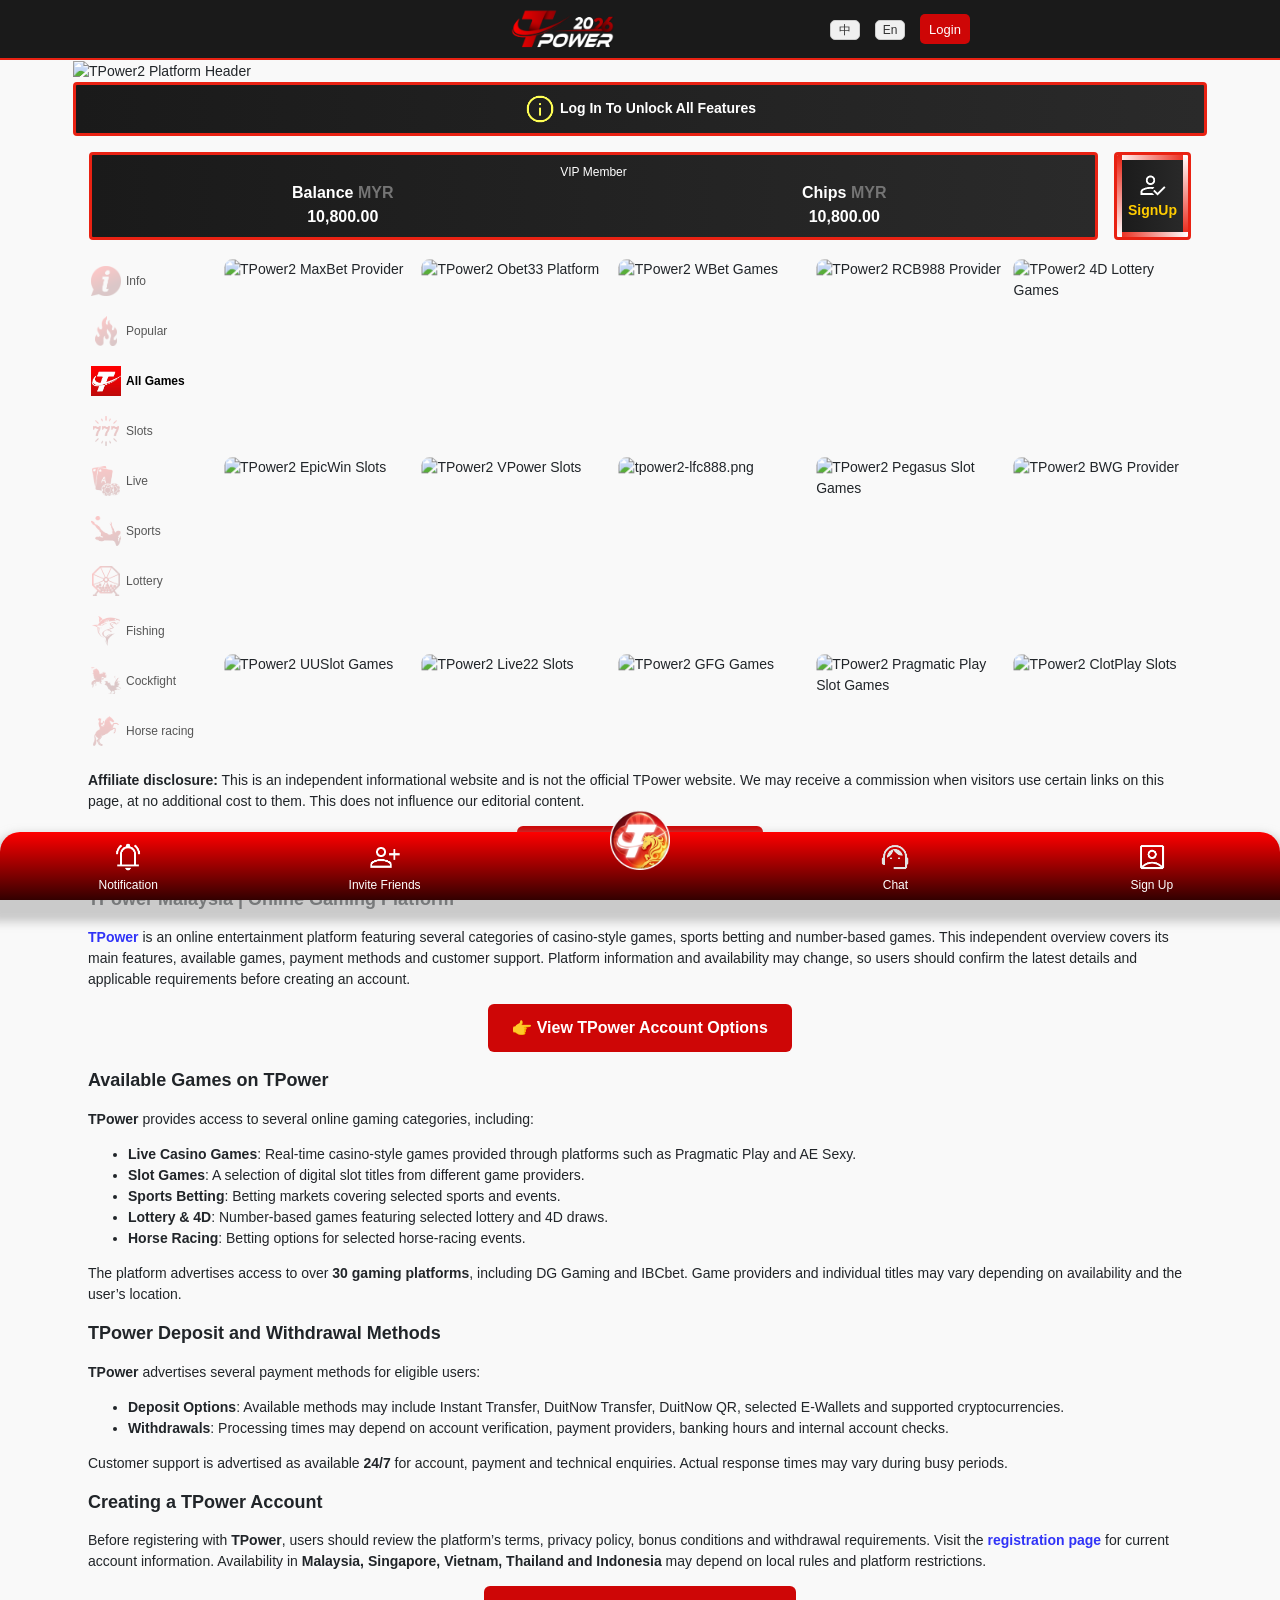
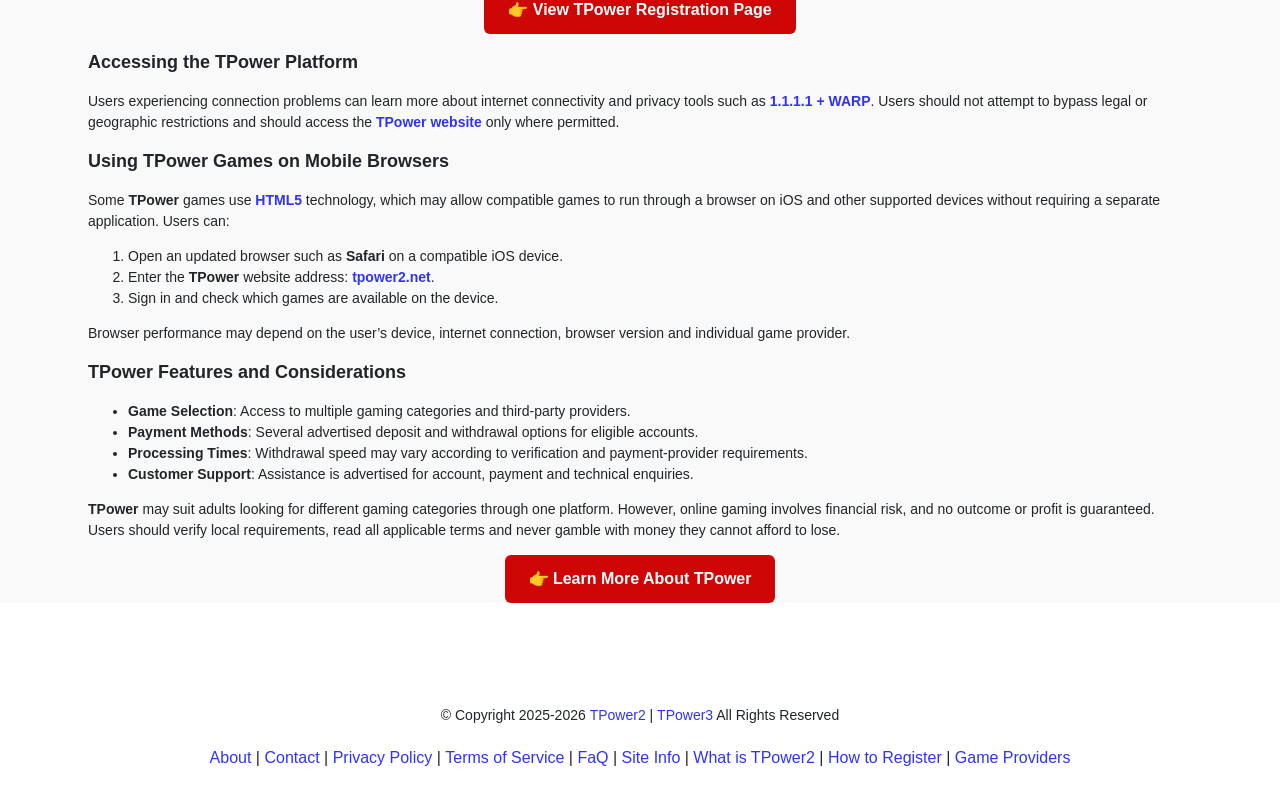
==== index.html @ 15c48e41 "Update index.html" ====
<!DOCTYPE html>
<html lang="en">
<head>
  <meta charset="UTF-8">

  <meta name="viewport" content="width=device-width, initial-scale=1">

  <title>TPower Malaysia | Online Gaming Platform</title>

  <meta name="description" content="Explore TPower Malaysia, an online gaming platform. Learn about its features, payment methods, customer support, benefits and important considerations.">

  <meta name="robots"
        content="index, follow, max-image-preview:large, max-snippet:-1, max-video-preview:-1">

  <meta name="author" content="TPower Review">
  <meta name="theme-color" content="#b00000">

  <!-- Use only one preferred version of the URL -->
  <link rel="canonical" href="https://tpower2.net/">

  <!-- Language targeting -->
  <link rel="alternate"
        hreflang="en"
        href="https://tpower2.net/">

  <link rel="alternate"
        hreflang="x-default"
        href="https://tpower2.net/">

  <!-- Favicons -->
  <link rel="apple-touch-icon"
        sizes="180x180"
        href="/favicon/apple-touch-icon.png">

  <link rel="icon"
        type="image/png"
        sizes="32x32"
        href="/favicon/favicon-32x32.png">

  <link rel="icon"
        type="image/png"
        sizes="16x16"
        href="/favicon/favicon-16x16.png">

  <link rel="icon"
        type="image/x-icon"
        href="/favicon.ico">

  <link rel="manifest" href="/favicon/site.webmanifest">

  <!-- Main stylesheet -->
  <link rel="stylesheet" href="/content/style.css">

  <!-- Open Graph -->
  <meta property="og:type" content="article">
  <meta property="og:locale" content="en_MY">
  <meta property="og:site_name" content="TPower Review">

  <meta property="og:title"
        content="TPower Review: Features, Payments, Support & Safety">

  <meta property="og:description"
        content="An independent review of TPower covering its features, payment methods, support, security, advantages and potential drawbacks.">

  <meta property="og:url" content="https://tpower2.net/">

  <meta property="og:image"
        content="/content/images/tpower-review.jpg">

  <meta property="og:image:alt"
        content="Independent TPower platform review">

  <!-- X / Twitter -->
  <meta name="twitter:card" content="summary_large_image">

  <meta name="twitter:title"
        content="TPower Review: Features, Payments, Support & Safety">

  <meta name="twitter:description"
        content="An independent review of TPower, including its main features, payment options, support and potential drawbacks.">

  <meta name="twitter:image"
        content="/content/images/tpower-review.jpg">

  <!-- Google Search Console verification -->
  <meta name="google-site-verification"
        content="pPNlEQ8v5dCWD9tdzo47Q-36S30Feuo9KSUO9ht1iUg">

  <!-- Structured data -->
  <script type="application/ld+json">
  {
    "@context": "https://schema.org",
    "@type": "Article",
    "headline": "TPower Review: Features, Payments, Support & Safety",
    "description": "An independent review of TPower covering platform features, payment options, customer support, security, advantages and potential drawbacks.",
    "url": "https://tpower2.net/",
    "mainEntityOfPage": {
      "@type": "WebPage",
      "@id": "https://tpower2.net/"
    },
    "image": {
      "@type": "ImageObject",
      "url": "/content/images/tpower-review.jpg"
    },
    "author": {
      "@type": "Organization",
      "name": "TPower Review",
      "url": "https://tpower2.net/"
    },
    "publisher": {
      "@type": "Organization",
      "name": "TPower Review",
      "url": "https://tpower2.net/"
    },
    "about": {
      "@type": "Organization",
      "name": "TPower"
    }
  }
  </script>
</head>
   <body>
      <div data-v-7a945193409="" id="app">
         <div data-v-7a945193409="" id="a6685618956" class="a695261691 a69531983">
            <div data-v-7a2359685="">
               <div data-v-7a36941561="" data-v-7a2359685="" class="bg">
               </div>
               <div data-v-7a2359685="" class="container p-0 overflow-x-hidden">
                  <div data-v-7a7156162="" data-v-7a2359685="" class="navbar-height lobby">
                     <div data-v-7a7156162="" class="navbar-container fixed-top w-100 navbar-height">
                        <div data-v-7a7156162="" class="container h-100">
                           <div data-v-7a7156162="" class="row align-items-center h-100 no-gutters">
                              <div data-v-7a7156162="" class="col"></div>
                              <div data-v-7a7156162="" class="col text-center">
                                 <a href="https://tpower2.net/signup"><img data-v-7a7156162="" src="content/logo.png" class="logo-img" alt="TPower" width="120" height="50"></a>
                              </div>
                              <div data-v-7a7156162="" class="col">
                                 <div data-v-7a7156162="" class="d-flex flex-row justify-content-end align-items-center">
                                    <div data-v-7a7156162="">
                                    </div>
                                 </div>
                              </div>
  <div class="top-bar">
    <a href="https://tpower2.net/cn">
      <button class="lang-button">中</button>
    </a>

    <a href="https://tpower2.net">
      <button class="lang-button">En</button>
    </a>

    <a href="https://tpower2.net/login.html" target="_blank">
      <button class="login-button">Login</button>
    </a>
  </div>
                           </div>
                        </div>
                     </div>
                  </div>
                  <div data-v-7a956141731="" data-v-7a2359685="" id="carouselExampleIndicators" data-ride="carousel" class="carousel slide banner-carousel pointer-event">
                     <div data-v-7a956141731="" class="carousel-inner">
                        <div data-v-7a956141731="" class="carousel-item active">
                           <picture>
                              <source srcset="content/tpower2-header.gif 1x" media="(max-width: 468px)">
                              <img data-v-7a956141731="" src="content/tpower2-header.gif" class="w-100 cursor-pointer" alt="TPower2 Platform Header" width="1280" height="400">
                           </picture>
                        </div>
                     </div>
                  </div>
                  <div data-v-7a1517396="" data-v-7a2359685="">
                     <div data-v-7a1517396="" class="balance-card text-center">
                        <div data-v-7a1517396=""><img src="content/alert.png" width="32" height="32" alt="alert"> <span class="alert">Log In To Unlock All Features</span></div>
                     </div>
                  </div>
                  <div data-v-7a1517396="" data-v-7a2359685="" class="d-flex px-3 my-3">
                     <div data-v-7a1517396="" class="balance-card text-center">
                        <div data-v-7a1517396="" class="nickname">VIP Member</div>
                        <div data-v-7a1517396="" class="d-flex">
                           <div data-v-7a1517396="" class="balance">
                              <div data-v-7a1517396="" class="balance-name">
                                 Balance
                                 <span data-v-7a1517396="" class="myr">MYR</span>
                              </div>
                              <div data-v-7a1517396="" class="balance-value">
                                 10,800.00
                              </div>
                           </div>
                           <div data-v-7a1517396="" class="balance ml-3">
                              <div data-v-7a1517396="" class="balance-name">
                                 Chips
                                 <span data-v-7a1517396="" class="myr">MYR</span>
                              </div>
                              <div data-v-7a1517396="" class="balance-value">
                                 10,800.00
                              </div>
                           </div>
                        </div>
                     </div>
                     <div data-v-7a1517396="" class="wallet-card ml-3">
                        <span> </span>
                        <span> </span>
                        <span> </span>
                        <span> </span>
                        <div data-v-7a1517396="" class="wallet-btn">
                           <a href="https://tpower2.net/signup" rel="nofollow" target="_blank" class="text-signup">
                              <img data-v-7a1517396="" src="content/signup.png" alt="signup">
                              <div class="d-block">SignUp</div>
                           </a>
                        </div>
                     </div>
                  </div>
                  <div data-v-7a05651889="" data-v-7a2359685="" class="wrap">
                     <div data-v-7a039684165="" data-v-7a05651889="" class="filter-container type-filter">
                        <div data-v-7a039684165="" class="filter-item">
                           <div data-v-7a039684165="" class="bg"></div>
                           <div data-v-7a039684165="" class="d-flex align-items-center">
                              <img data-v-7a039684165="" src="content/info.png" class="type-icon" alt="info">
                              <div data-v-7a039684165="" class="filter-text">Info
                              </div>
                           </div>
                        </div>
                        <div data-v-7a039684165="" class="filter-item">
                           <div data-v-7a039684165="" class="bg"></div>
                           <div data-v-7a039684165="" class="d-flex align-items-center">
                              <img data-v-7a039684165="" src="content/hot.png" class="type-icon" alt="Popular game">
                              <div data-v-7a039684165="" class="filter-text">Popular
                              </div>
                           </div>
                        </div>
                        <div data-v-7a039684165="" class="filter-item active">
                           <div data-v-7a039684165="" class="d-flex align-items-center">
                              <img data-v-7a039684165="" src="content/all.png" class="type-icon" alt="TPower all game">
                              <div data-v-7a039684165="" class="filter-text">All Games
                              </div>
                           </div>
                        </div>
                        <div data-v-7a039684165="" class="filter-item">
                           <div data-v-7a039684165="" class="bg">
                           </div>
                           <div data-v-7a039684165="" class="d-flex align-items-center">
                              <img data-v-7a039684165="" src="content/slot.png" class="type-icon" alt="Slot game">
                              <div data-v-7a039684165="" class="filter-text">Slots
                              </div>
                           </div>
                        </div>
                        <div data-v-7a039684165="" class="filter-item">
                           <div data-v-7a039684165="" class="bg">
                           </div>
                           <div data-v-7a039684165="" class="d-flex align-items-center">
                              <img data-v-7a039684165="" src="content/live.png" class="type-icon" alt="Live game">
                              <div data-v-7a039684165="" class="filter-text">Live
                              </div>
                           </div>
                        </div>
                        <div data-v-7a039684165="" class="filter-item">
                           <div data-v-7a039684165="" class="bg">
                           </div>
                           <div data-v-7a039684165="" class="d-flex align-items-center">
                              <img data-v-7a039684165="" src="content/sports.png" class="type-icon" alt="Sports">
                              <div data-v-7a039684165="" class="filter-text">Sports
                              </div>
                           </div>
                        </div>
                        <div data-v-7a039684165="" class="filter-item">
                           <div data-v-7a039684165="" class="bg">
                           </div>
                           <div data-v-7a039684165="" class="d-flex align-items-center">
                              <img data-v-7a039684165="" src="content/lottery.png" class="type-icon" alt="Lottery">
                              <div data-v-7a039684165="" class="filter-text">Lottery
                              </div>
                           </div>
                        </div>
                        <div data-v-7a039684165="" class="filter-item">
                           <div data-v-7a039684165="" class="bg">
                           </div>
                           <div data-v-7a039684165="" class="d-flex align-items-center">
                              <img data-v-7a039684165="" src="content/fishing.png" class="type-icon" alt="Fishing game">
                              <div data-v-7a039684165="" class="filter-text">Fishing
                              </div>
                           </div>
                        </div>
                        <div data-v-7a039684165="" class="filter-item">
                           <div data-v-7a039684165="" class="bg">
                           </div>
                           <div data-v-7a039684165="" class="d-flex align-items-center">
                              <img data-v-7a039684165="" src="content/cockfight.png" class="type-icon" alt="Cockfight">
                              <div data-v-7a039684165="" class="filter-text">Cockfight
                              </div>
                           </div>
                        </div>
                        <div data-v-7a039684165="" class="filter-item">
                           <div data-v-7a039684165="" class="bg">
                           </div>
                           <div data-v-7a039684165="" class="d-flex align-items-center">
                              <img data-v-7a039684165="" src="content/horseRacing.png" class="type-icon" alt="Horse racing">
                              <div data-v-7a039684165="" class="filter-text">Horse racing
                              </div>
                           </div>
                        </div>
                     </div>
                     <div data-v-7a05651889="" class="row no-gutters vendor-list row-cols-3 row-cols-md-5">
 <div data-v-7a05651889="" class="col p-1">
                           <div data-v-7e6b6157="" data-v-7a05651889="">
                              <div data-v-7e6b6157="" class="vendor-container">
                                 <div data-v-7e6b6157="" class="vendor-item mx-auto cursor-pointer">
                                    <picture>
                                       <source srcset="content/tpower2-maxbet.webp 1x" media="(max-width: 468px)">
                                       <img data-v-7e6b6157="" src="content/tpower2-maxbet.webp" width="200" height="200" class="vendor-icon" alt="TPower2 MaxBet Provider">
                                    </picture>
                                 </div>
                              </div>
                           </div>
                        </div>
                        <div data-v-7a05651889="" class="col p-1">
                           <div data-v-7e6b6157="" data-v-7a05651889="">
                              <div data-v-7e6b6157="" class="vendor-container">
                                 <div data-v-7e6b6157="" class="vendor-item mx-auto cursor-pointer">
                                    <picture>
                                       <source srcset="content/tpower2-obet33.webp 1x" media="(max-width: 468px)">
                                       <img data-v-7e6b6157="" src="content/tpower2-obet33.webp" width="200" height="200" class="vendor-icon" alt="TPower2 Obet33 Platform">
                                    </picture>
                                 </div>
                              </div>
                           </div>
                        </div>
                        <div data-v-7a05651889="" class="col p-1">
                           <div data-v-7e6b6157="" data-v-7a05651889="">
                              <div data-v-7e6b6157="" class="vendor-container">
                                 <div data-v-7e6b6157="" class="vendor-item mx-auto cursor-pointer">
                                    <picture>
                                       <source srcset="content/tpower2-wbet.webp 1x" media="(max-width: 468px)">
                                       <img data-v-7e6b6157="" src="content/tpower2-wbet.webp" width="200" height="200" class="vendor-icon" alt="TPower2 WBet Games">
                                    </picture>
                                 </div>
                              </div>
                           </div>
                        </div>
                        <div data-v-7a05651889="" class="col p-1">
                           <div data-v-7e6b6157="" data-v-7a05651889="">
                              <div data-v-7e6b6157="" class="vendor-container">
                                 <div data-v-7e6b6157="" class="vendor-item mx-auto cursor-pointer">
                                    <picture>
                                       <source srcset="content/tpower2-rcb988.webp 1x" media="(max-width: 468px)">
                                       <img data-v-7e6b6157="" src="content/tpower2-rcb988.webp" width="200" height="200" class="vendor-icon" alt="TPower2 RCB988 Provider">
                                    </picture>
                                 </div>
                              </div>
                           </div>
                        </div>
                        <div data-v-7a05651889="" class="col p-1">
                           <div data-v-7e6b6157="" data-v-7a05651889="">
                              <div data-v-7e6b6157="" class="vendor-container">
                                 <div data-v-7e6b6157="" class="vendor-item mx-auto cursor-pointer">
                                    <picture>
                                       <source srcset="content/tpower2-4d.webp 1x" media="(max-width: 468px)">
                                       <img data-v-7e6b6157="" src="content/tpower2-4d.webp" width="200" height="200" class="vendor-icon" alt="TPower2 4D Lottery Games">
                                    </picture>
                                 </div>
                              </div>
                           </div>
                        </div>
                   
                        <div data-v-7a05651889="" class="col p-1">
                           <div data-v-7e6b6157="" data-v-7a05651889="">
                              <div data-v-7e6b6157="" class="vendor-container">
                                 <div data-v-7e6b6157="" class="vendor-item mx-auto cursor-pointer">
                                    <picture>
                                       <source srcset="content/tpower2-epicwin.webp 1x" media="(max-width: 468px)">
                                       <img data-v-7e6b6157="" src="content/tpower2-epicwin.webp" width="200" height="200" class="vendor-icon" alt="TPower2 EpicWin Slots">
                                    </picture>
                                 </div>
                              </div>
                           </div>
                        </div>
                        <div data-v-7a05651889="" class="col p-1">
                           <div data-v-7e6b6157="" data-v-7a05651889="">
                              <div data-v-7e6b6157="" class="vendor-container">
                                 <div data-v-7e6b6157="" class="vendor-item mx-auto cursor-pointer">
                                    <picture>
                                       <source srcset="content/tpower2-vpower.webp 1x" media="(max-width: 468px)">
                                       <img data-v-7e6b6157="" src="content/tpower2-vpower.webp" width="200" height="200" class="vendor-icon" alt="TPower2 VPower Slots">
                                    </picture>
                                 </div>
                              </div>
                           </div>
                        </div>
                        <div data-v-7a05651889="" class="col p-1">
                           <div data-v-7e6b6157="" data-v-7a05651889="">
                              <div data-v-7e6b6157="" class="vendor-container">
                                 <div data-v-7e6b6157="" class="vendor-item mx-auto cursor-pointer">
                                    <picture>
                                       <source srcset="content/tpower2-lfc888.webp 1x" media="(max-width: 468px)">
                                       <img data-v-7e6b6157="" src="content/tpower2-lfc888.webp" width="200" height="200" class="vendor-icon" alt="tpower2-lfc888.png">
                                    </picture>
                                 </div>
                              </div>
                           </div>
                        </div>
                        <div data-v-7a05651889="" class="col p-1">
                           <div data-v-7e6b6157="" data-v-7a05651889="">
                              <div data-v-7e6b6157="" class="vendor-container">
                                 <div data-v-7e6b6157="" class="vendor-item mx-auto cursor-pointer">
                                    <picture>
                                       <source srcset="content/tpower2-pegasus-slot.webp 1x" media="(max-width: 468px)">
                                       <img data-v-7e6b6157="" src="content/tpower2-pegasus-slot.webp" width="200" height="200" class="vendor-icon" alt="TPower2 Pegasus Slot Games">
                                    </picture>
                                 </div>
                              </div>
                           </div>
                        </div>
                        <div data-v-7a05651889="" class="col p-1">
                           <div data-v-7e6b6157="" data-v-7a05651889="">
                              <div data-v-7e6b6157="" class="vendor-container">
                                 <div data-v-7e6b6157="" class="vendor-item mx-auto cursor-pointer">
                                    <picture>
                                       <source srcset="content/tpower2-bwg.webp 1x" media="(max-width: 468px)">
                                       <img data-v-7e6b6157="" src="content/tpower2-bwg.webp" width="200" height="200" class="vendor-icon" alt="TPower2 BWG Provider">
                                    </picture>
                                 </div>
                              </div>
                           </div>
                        </div>
                        <div data-v-7a05651889="" class="col p-1">
                           <div data-v-7e6b6157="" data-v-7a05651889="">
                              <div data-v-7e6b6157="" class="vendor-container">
                                 <div data-v-7e6b6157="" class="vendor-item mx-auto cursor-pointer">
                                    <picture>
                                       <source srcset="content/tpower2-uuslot.webp 1x" media="(max-width: 468px)">
                                       <img data-v-7e6b6157="" src="content/tpower2-uuslot.webp" width="200" height="200" class="vendor-icon" alt="TPower2 UUSlot Games">
                                    </picture>
                                 </div>
                              </div>
                           </div>
                        </div>
                        <div data-v-7a05651889="" class="col p-1">
                           <div data-v-7e6b6157="" data-v-7a05651889="">
                              <div data-v-7e6b6157="" class="vendor-container">
                                 <div data-v-7e6b6157="" class="vendor-item mx-auto cursor-pointer">
                                    <picture>
                                       <source srcset="content/tpower2-live22.webp 1x" media="(max-width: 468px)">
                                       <img data-v-7e6b6157="" src="content/tpower2-live22.webp" width="200" height="200" class="vendor-icon" alt="TPower2 Live22 Slots">
                                    </picture>
                                 </div>
                              </div>
                           </div>
                        </div>
                        <div data-v-7a05651889="" class="col p-1">
                           <div data-v-7e6b6157="" data-v-7a05651889="">
                              <div data-v-7e6b6157="" class="vendor-container">
                                 <div data-v-7e6b6157="" class="vendor-item mx-auto cursor-pointer">
                                    <picture>
                                       <source srcset="content/tpower2-gfg.webp 1x" media="(max-width: 468px)">
                                       <img data-v-7e6b6157="" src="content/tpower2-gfg.webp" width="200" height="200" class="vendor-icon" alt="TPower2 GFG Games">
                                    </picture>
                                 </div>
                              </div>
                           </div>
                        </div>
                        <div data-v-7a05651889="" class="col p-1">
                           <div data-v-7e6b6157="" data-v-7a05651889="">
                              <div data-v-7e6b6157="" class="vendor-container">
                                 <div data-v-7e6b6157="" class="vendor-item mx-auto cursor-pointer">
                                    <picture>
                                       <source srcset="content/tpower2-pragmatic-play-slot.webp 1x" media="(max-width: 468px)">
                                       <img data-v-7e6b6157="" src="content/tpower2-pragmatic-play-slot.webp" width="200" height="200" class="vendor-icon" alt="TPower2 Pragmatic Play Slot Games">
                                    </picture>
                                 </div>
                              </div>
                           </div>
                        </div>
                        <div data-v-7a05651889="" class="col p-1">
                           <div data-v-7e6b6157="" data-v-7a05651889="">
                              <div data-v-7e6b6157="" class="vendor-container">
                                 <div data-v-7e6b6157="" class="vendor-item mx-auto cursor-pointer">
                                    <picture>
                                       <source srcset="content/tpower2-clotplay.webp 1x" media="(max-width: 468px)">
                                       <img data-v-7e6b6157="" src="content/tpower2-clotplay.webp" width="200" height="200" class="vendor-icon" alt="TPower2 ClotPlay Slots">
                                    </picture>
                                 </div>
                              </div>
                           </div>
                        </div>
                        <div data-v-7a05651889="" class="col p-1">
                           <div data-v-7e6b6157="" data-v-7a05651889="">
                              <div data-v-7e6b6157="" class="vendor-container">
                                 <div data-v-7e6b6157="" class="vendor-item mx-auto cursor-pointer">
                                    <picture>
                                       <source srcset="content/tpower2-playtech-slot.webp 1x" media="(max-width: 468px)">
                                       <img data-v-7e6b6157="" src="content/tpower2-playtech-slot.webp" width="200" height="200" class="vendor-icon" alt="TPower2 Playtech Slot Provider">
                                    </picture>
                                 </div>
                              </div>
                           </div>
                        </div>
                        <div data-v-7a05651889="" class="col p-1">
                           <div data-v-7e6b6157="" data-v-7a05651889="">
                              <div data-v-7e6b6157="" class="vendor-container">
                                 <div data-v-7e6b6157="" class="vendor-item mx-auto cursor-pointer">
                                    <picture>
                                       <source srcset="content/tpower2-jili.webp 1x" media="(max-width: 468px)">
                                       <img data-v-7e6b6157="" src="content/tpower2-jili.webp" width="200" height="200" class="vendor-icon" alt="TPower2 Jili Slot Games">
                                    </picture>
                                 </div>
                              </div>
                           </div>
                        </div>
                        <div data-v-7a05651889="" class="col p-1">
                           <div data-v-7e6b6157="" data-v-7a05651889="">
                              <div data-v-7e6b6157="" class="vendor-container">
                                 <div data-v-7e6b6157="" class="vendor-item mx-auto cursor-pointer">
                                    <picture>
                                       <source srcset="content/tpower2-jdb-slot.webp 1x" media="(max-width: 468px)">
                                       <img data-v-7e6b6157="" src="content/tpower2-jdb-slot.webp" width="200" height="200" class="vendor-icon" alt="TPower2 JDB Slot Games">
                                    </picture>
                                 </div>
                              </div>
                           </div>
                        </div>
                        <div data-v-7a05651889="" class="col p-1">
                           <div data-v-7e6b6157="" data-v-7a05651889="">
                              <div data-v-7e6b6157="" class="vendor-container">
                                 <div data-v-7e6b6157="" class="vendor-item mx-auto cursor-pointer">
                                    <picture>
                                       <source srcset="content/tpower2-ag-slot.webp 1x" media="(max-width: 468px)">
                                       <img data-v-7e6b6157="" src="content/tpower2-ag-slot.webp" width="200" height="200" class="vendor-icon" alt="TPower2 AG Slot Provider">
                                    </picture>
                                 </div>
                              </div>
                           </div>
                        </div>
                        <div data-v-7a05651889="" class="col p-1">
                           <div data-v-7e6b6157="" data-v-7a05651889="">
                              <div data-v-7e6b6157="" class="vendor-container">
                                 <div data-v-7e6b6157="" class="vendor-item mx-auto cursor-pointer">
                                    <picture>
                                       <source srcset="content/tpower2-sky1388.webp 1x" media="(max-width: 468px)">
                                       <img data-v-7e6b6157="" src="content/tpower2-sky1388.webp" width="200" height="200" class="vendor-icon" alt="TPower2 Sky1388 Provider">
                                    </picture>
                                 </div>
                              </div>
                           </div>
                        </div>
                        <div data-v-7a05651889="" class="col p-1">
                           <div data-v-7e6b6157="" data-v-7a05651889="">
                              <div data-v-7e6b6157="" class="vendor-container">
                                 <div data-v-7e6b6157="" class="vendor-item mx-auto cursor-pointer">
                                    <picture>
                                       <source srcset="content/tpower2-918kiss.webp 1x" media="(max-width: 468px)">
                                       <img data-v-7e6b6157="" src="content/tpower2-918kiss.webp" width="200" height="200" class="vendor-icon" alt="TPower2 918Kiss Games">
                                    </picture>
                                 </div>
                              </div>
                           </div>
                        </div>
                        <div data-v-7a05651889="" class="col p-1">
                           <div data-v-7e6b6157="" data-v-7a05651889="">
                              <div data-v-7e6b6157="" class="vendor-container">
                                 <div data-v-7e6b6157="" class="vendor-item mx-auto cursor-pointer">
                                    <picture>
                                       <source srcset="content/tpower2-mega888.webp 1x" media="(max-width: 468px)">
                                       <img data-v-7e6b6157="" src="content/tpower2-mega888.webp" width="200" height="200" class="vendor-icon" alt="TPower2 Mega888 Provider">
                                    </picture>
                                 </div>
                              </div>
                           </div>
                        </div>
                        <div data-v-7a05651889="" class="col p-1">
                           <div data-v-7e6b6157="" data-v-7a05651889="">
                              <div data-v-7e6b6157="" class="vendor-container">
                                 <div data-v-7e6b6157="" class="vendor-item mx-auto cursor-pointer">
                                    <picture>
                                       <source srcset="content/tpower2-pussy888.webp 1x" media="(max-width: 468px)">
                                       <img data-v-7e6b6157="" src="content/tpower2-pussy888.webp" width="200" height="200" class="vendor-icon" alt="TPower2 Pussy888 Slots">
                                    </picture>
                                 </div>
                              </div>
                           </div>
                        </div>
                        <div data-v-7a05651889="" class="col p-1">
                           <div data-v-7e6b6157="" data-v-7a05651889="">
                              <div data-v-7e6b6157="" class="vendor-container">
                                 <div data-v-7e6b6157="" class="vendor-item mx-auto cursor-pointer">
                                    <picture>
                                       <source srcset="content/tpower2-tiger9.webp 1x" media="(max-width: 468px)">
                                       <img data-v-7e6b6157="" src="content/tpower2-tiger9.webp" width="200" height="200" class="vendor-icon" alt="TPower2 Tiger9 Games">
                                    </picture>
                                 </div>
                              </div>
                           </div>
                        </div>
                        <div data-v-7a05651889="" class="col p-1">
                           <div data-v-7e6b6157="" data-v-7a05651889="">
                              <div data-v-7e6b6157="" class="vendor-container">
                                 <div data-v-7e6b6157="" class="vendor-item mx-auto cursor-pointer">
                                    <picture>
                                       <source srcset="content/tpower2-astar.webp 1x" media="(max-width: 468px)">
                                       <img data-v-7e6b6157="" src="content/tpower2-astar.webp" width="200" height="200" class="vendor-icon" alt="TPower2 ASTAR Provider">
                                    </picture>
                                 </div>
                              </div>
                           </div>
                        </div>
                       
                        <div data-v-7a05651889="" class="col p-1">
                           <div data-v-7e6b6157="" data-v-7a05651889="">
                              <div data-v-7e6b6157="" class="vendor-container">
                                 <div data-v-7e6b6157="" class="vendor-item mx-auto cursor-pointer">
                                    <picture>
                                       <source srcset="content/tpower2-allbet.webp 1x" media="(max-width: 468px)">
                                       <img data-v-7e6b6157="" src="content/tpower2-allbet.webp" width="200" height="200" class="vendor-icon" alt="TPower2 Allbet Live Casino">
                                    </picture>
                                 </div>
                              </div>
                           </div>
                        </div>
                        <div data-v-7a05651889="" class="col p-1">
                           <div data-v-7e6b6157="" data-v-7a05651889="">
                              <div data-v-7e6b6157="" class="vendor-container">
                                 <div data-v-7e6b6157="" class="vendor-item mx-auto cursor-pointer">
                                    <picture>
                                       <source srcset="content/tpower2-pragmatic-play-live.webp 1x" media="(max-width: 468px)">
                                       <img data-v-7e6b6157="" src="content/tpower2-pragmatic-play-live.webp" width="200" height="200" class="vendor-icon" alt="TPower2 Pragmatic Play Live Casino">
                                    </picture>
                                 </div>
                              </div>
                           </div>
                        </div>
                        <div data-v-7a05651889="" class="col p-1">
                           <div data-v-7e6b6157="" data-v-7a05651889="">
                              <div data-v-7e6b6157="" class="vendor-container">
                                 <div data-v-7e6b6157="" class="vendor-item mx-auto cursor-pointer">
                                    <picture>
                                       <source srcset="content/tpower2-aesexy.webp 1x" media="(max-width: 468px)">
                                       <img data-v-7e6b6157="" src="content/tpower2-aesexy.webp" width="200" height="200" class="vendor-icon" alt="TPower2 AE Sexy Live Casino">
                                    </picture>
                                 </div>
                              </div>
                           </div>
                        </div>
                        <div data-v-7a05651889="" class="col p-1">
                           <div data-v-7e6b6157="" data-v-7a05651889="">
                              <div data-v-7e6b6157="" class="vendor-container">
                                 <div data-v-7e6b6157="" class="vendor-item mx-auto cursor-pointer">
                                    <picture>
                                       <source srcset="content/tpower2-ct855.webp 1x" media="(max-width: 468px)">
                                       <img data-v-7e6b6157="" src="content/tpower2-ct855.webp" width="200" height="200" class="vendor-icon" alt="TPower2 CT855 Live Casino">
                                    </picture>
                                 </div>
                              </div>
                           </div>
                        </div>
                        <div data-v-7a05651889="" class="col p-1">
                           <div data-v-7e6b6157="" data-v-7a05651889="">
                              <div data-v-7e6b6157="" class="vendor-container">
                                 <div data-v-7e6b6157="" class="vendor-item mx-auto cursor-pointer">
                                    <picture>
                                       <source srcset="content/tpower2-dreamgaming.webp 1x" media="(max-width: 468px)">
                                       <img data-v-7e6b6157="" src="content/tpower2-dreamgaming.webp" width="200" height="200" class="vendor-icon" alt="TPower2 DreamGaming Live Casino">
                                    </picture>
                                 </div>
                              </div>
                           </div>
                        </div>
                        <div data-v-7a05651889="" class="col p-1">
                           <div data-v-7e6b6157="" data-v-7a05651889="">
                              <div data-v-7e6b6157="" class="vendor-container">
                                 <div data-v-7e6b6157="" class="vendor-item mx-auto cursor-pointer">
                                    <picture>
                                       <source srcset="content/tpower2-playtech-live.webp 1x" media="(max-width: 468px)">
                                       <img data-v-7e6b6157="" src="content/tpower2-playtech-live.webp" width="200" height="200" class="vendor-icon" alt="TPower2 Playtech Live Casino">
                                    </picture>
                                 </div>
                              </div>
                           </div>
                        </div>
                        <div data-v-7a05651889="" class="col p-1">
                           <div data-v-7e6b6157="" data-v-7a05651889="">
                              <div data-v-7e6b6157="" class="vendor-container">
                                 <div data-v-7e6b6157="" class="vendor-item mx-auto cursor-pointer">
                                    <picture>
                                       <source srcset="content/tpower2-ag-live.webp 1x" media="(max-width: 468px)">
                                       <img data-v-7e6b6157="" src="content/tpower2-ag-live.webp" width="200" height="200" class="vendor-icon" alt="TPower2 AG Live Casino">
                                    </picture>
                                 </div>
                              </div>
                           </div>
                        </div>
                        <div data-v-7a05651889="" class="col p-1">
                           <div data-v-7e6b6157="" data-v-7a05651889="">
                              <div data-v-7e6b6157="" class="vendor-container">
                                 <div data-v-7e6b6157="" class="vendor-item mx-auto cursor-pointer">
                                    <picture>
                                       <source srcset="content/tpower2-jdb-fishing.webp 1x" media="(max-width: 468px)">
                                       <img data-v-7e6b6157="" src="content/tpower2-jdb-fishing.webp" width="200" height="200" class="vendor-icon" alt="TPower2 JDB Fishing Game">
                                    </picture>
                                 </div>
                              </div>
                           </div>
                        </div>
                        <div data-v-7a05651889="" class="col p-1">
                           <div data-v-7e6b6157="" data-v-7a05651889="">
                              <div data-v-7e6b6157="" class="vendor-container">
                                 <div data-v-7e6b6157="" class="vendor-item mx-auto cursor-pointer">
                                    <picture>
                                       <source srcset="content/tpower2-sv388.webp 1x" media="(max-width: 468px)">
                                       <img data-v-7e6b6157="" src="content/tpower2-sv388.webp" width="200" height="200" class="vendor-icon" alt="TPower2 SV388 Cockfight Platform">
                                    </picture>
                                 </div>
                              </div>
                           </div>
                        </div>
                      </div>
                  </div>
                      <div data-v-7a2359685="">
        <div data-v-7a30832209="">
          <div data-v-7a30832209="" class="footer-container fixed-bottom">
            <div data-v-7a30832209="" class="footer-bg">
            </div> 

            <div data-v-7a30832209="" class="row h-100 no-gutters">

              <a href="https://tpower2.net" data-v-7a30832209="" class="p-0 btn main-button"><img src="./content/logo-footer2.png" width="80" height="80" alt="tpower homepage"></a>


              <a href="https://tpower2.net/signup.html" target="_blank" rel="nofollow" data-v-7a30832209="" class="col p-0 btn text-center footer-item">
                <div data-v-7a30832209="" class="position-relative"><img data-v-7a30832209="" src="./content/noti.png" class="tab-icon" alt=""> 
                  <div data-v-7a30832209="" class="tab-text tab-text-active">
                    Notification
                  </div>
                </div>
              </a>

              <a href="https://tpower2.net/signup.html" rel="nofollow" target="_blank" data-v-7a30832209="" class="col p-0 btn text-center footer-item">
                <div data-v-7a30832209="" class="position-relative"><img data-v-7a30832209="" src="./content/add.png" class="tab-icon" alt=""> 
                  <div data-v-7a30832209="" class="tab-text">
                    Invite Friends
                  </div>
                </div>
              </a>

              <div data-v-7a30832209="" class="col text-center footer-item">
              </div>

              <a href="https://tpower2.net/signup.html" target="_blank" rel="nofollow" data-v-7a30832209="" class="col p-0 btn text-center footer-item">
                <div data-v-7a30832209="" class="position-relative"><img data-v-7a30832209="" src="./content/chat.png" class="tab-icon" alt=""> 
                  <div data-v-7a30832209="" class="tab-text">
                    Chat
                  </div>
                </div>
              </a>

              <a href="https://tpower2.net/signup.html" data-v-7a30832209="" rel="nofollow" target="_blank" class="col p-0 btn text-center footer-item">
                <div data-v-7a30832209="" class="position-relative"><img data-v-7a30832209="" src="./content/signup2.png" class="tab-icon" alt=""> 
                  <div data-v-7a30832209="" class="tab-text">
                    Sign Up
                  </div>
                </div>
              </a>

            </div>
          </div>
        </div>
      </div>

    </div> 
  </div> 
     
                  <div data-v-7a2359685="">
                  </div>
                  <div class="container" data-v-7a96513261="">
                                                <div style="margin-top:10px;"></div>

  <!-- Affiliate and editorial disclosure -->
  <aside class="disclosure" aria-label="Affiliate disclosure">
    <p>
      <strong>Affiliate disclosure:</strong>
      This is an independent informational website and is not the official
      TPower website. We may receive a commission when visitors use certain
      links on this page, at no additional cost to them. This does not influence
      our editorial content.
    </p>
  </aside>

<center>

  <a href="/signup.html" class="button" target="_blank">👉 Visit TPower2 Platform</a>
      </center>

                     <h1>TPower Malaysia | Online Gaming Platform</h1>
<p>
   <a href="https://www.tpower2.net"><b>TPower</b></a> is an online entertainment platform featuring several categories of casino-style games, sports betting and number-based games. This independent overview covers its main features, available games, payment methods and customer support. Platform information and availability may change, so users should confirm the latest details and applicable requirements before creating an account.
</p>
<center>

  <a href="https://www.tpower2.net/signup.html" class="button" target="_blank">👉 View TPower Account Options</a>

</center>
<h2>Available Games on TPower</h2>
<p>
   <b>TPower</b> provides access to several online gaming categories, including:
</p>
<ul>
   <li><b>Live Casino Games</b>: Real-time casino-style games provided through platforms such as Pragmatic Play and AE Sexy.</li>
   <li><b>Slot Games</b>: A selection of digital slot titles from different game providers.</li>
   <li><b>Sports Betting</b>: Betting markets covering selected sports and events.</li>
   <li><b>Lottery &amp; 4D</b>: Number-based games featuring selected lottery and 4D draws.</li>
   <li><b>Horse Racing</b>: Betting options for selected horse-racing events.</li>
</ul>
<p>
   The platform advertises access to over <b>30 gaming platforms</b>, including DG Gaming and IBCbet. Game providers and individual titles may vary depending on availability and the user’s location.
</p>

<h2>TPower Deposit and Withdrawal Methods</h2>
<p>
   <b>TPower</b> advertises several payment methods for eligible users:
</p>
<ul>
   <li><b>Deposit Options</b>: Available methods may include Instant Transfer, DuitNow Transfer, DuitNow QR, selected E-Wallets and supported cryptocurrencies.</li>
   <li><b>Withdrawals</b>: Processing times may depend on account verification, payment providers, banking hours and internal account checks.</li>
</ul>
<p>
   Customer support is advertised as available <b>24/7</b> for account, payment and technical enquiries. Actual response times may vary during busy periods.
</p>

<h2>Creating a TPower Account</h2>
<p>
   Before registering with <b>TPower</b>, users should review the platform’s terms, privacy policy, bonus conditions and withdrawal requirements. Visit the <a href="https://tpower2.net/signup" rel="nofollow" target="_blank"><b>registration page</b></a> for current account information. Availability in <b>Malaysia, Singapore, Vietnam, Thailand and Indonesia</b> may depend on local rules and platform restrictions.
</p>
<center>

  <a href="https://www.tpower2.net/signup.html" class="button" target="_blank">👉 View TPower Registration Page</a>

</center>
<h2>Accessing the TPower Platform</h2>
<p>
   Users experiencing connection problems can learn more about internet connectivity and privacy tools such as <a href="https://one.one.one.one/" target="_blank" rel="nofollow noreferrer noopener"><b>1.1.1.1 + WARP</b></a>. Users should not attempt to bypass legal or geographic restrictions and should access the <a href="https://tpower2.net/signup" rel="nofollow" target="_blank"><b>TPower website</b></a> only where permitted.
</p>

<h2>Using TPower Games on Mobile Browsers</h2>
<p>
   Some <b>TPower</b> games use <a href="https://en.wikipedia.org/wiki/HTML5"><b>HTML5</b></a> technology, which may allow compatible games to run through a browser on iOS and other supported devices without requiring a separate application. Users can:
</p>
<ol>
   <li>Open an updated browser such as <b>Safari</b> on a compatible iOS device.</li>
   <li>Enter the <b>TPower</b> website address: <a href="https://www.tpower2.net"><b>tpower2.net</b></a>.</li>
   <li>Sign in and check which games are available on the device.</li>
</ol>
<p>
   Browser performance may depend on the user’s device, internet connection, browser version and individual game provider.
</p>

<h2>TPower Features and Considerations</h2>
<ul>
   <li><b>Game Selection</b>: Access to multiple gaming categories and third-party providers.</li>
   <li><b>Payment Methods</b>: Several advertised deposit and withdrawal options for eligible accounts.</li>
   <li><b>Processing Times</b>: Withdrawal speed may vary according to verification and payment-provider requirements.</li>
   <li><b>Customer Support</b>: Assistance is advertised for account, payment and technical enquiries.</li>
</ul>
<p>
   <b>TPower</b> may suit adults looking for different gaming categories through one platform. However, online gaming involves financial risk, and no outcome or profit is guaranteed. Users should verify local requirements, read all applicable terms and never gamble with money they cannot afford to lose.
</p>
<center>

  <a href="https://www.tpower2.net/signup.html" class="button" target="_blank">👉 Learn More About TPower</a>

</center>
                  </div>
               </div>
            </div>
         </div>
      </div>
      <div class="footer-total-height d-block"></div>
      <div class="footer">
         <p>© Copyright 2025-2026 <a href="https://www.tpower2.net">TPower2</a> | <a href="https://www.tpower3.net">TPower3</a> All Rights Reserved</p>
      </div>
<div data-v-7a2359685="">
                  </div>
                  <div class="container" data-v-7a96513261="">
<div style="margin-top:20px;"></div>
<div class="footer-container">
    <center><p><div class="footer-links">
      <a href="/about.html">About</a> |
      <a href="/contact.html">Contact</a> |
      <a href="/privacy.html">Privacy Policy</a> |
      <a href="/terms.html">Terms of Service</a> |
      <a href="/faq.html">FaQ</a> |
      <a href="/readme.html">Site Info</a> |
      <a href="/what-is-tpower2.html">What is TPower2</a> |
      <a href="/how-to-register-tpower2.html">How to Register</a> |
      <a href="/tpower2-game-providers.html">Game Providers</a>
    </div></p></center>                      
</body></html>
---- content/style.css ----
/*!
 * Bootstrap v3.3.7 (http://getbootstrap.com)
 * Copyright 2011-2016 Twitter, Inc.
 * Licensed under MIT (https://github.com/twbs/bootstrap/blob/master/LICENSE)
 */
/*! normalize.css v3.0.3 | MIT License | github.com/necolas/normalize.css */
body #a6685618956 {
	font-size: 14px;
	font-family: sans-serif;
	background-color: #f9f9f9;
}

picture {
	display: block;
}

p {
	display: block;
}

img {
	max-width: 100%;
	height: auto;
}

.text-signup {
	display: block;
	font-weight: bold;
	color: #ffcc00;            /* premium gold/yellow */
	animation: blink 2s infinite;
}

#a6685618956 a {}

#a6685618956 .container {
	max-width: 700px;
}

#a6685618956 .cursor-pointer {
	cursor: pointer;
}

#a6685618956 .container[data-v-7a96513261] {
	max-width: 1134px;
	height: auto;
	display: block;
}

#a6685618956 .container[data-v-7a2359685] {
	max-width: 1134px;
}

#a6685618956.a69531983 .container[data-v-7a2359685] {
	display: -webkit-box;
	display: -ms-flexbox;
	display: flex;
	-webkit-box-orient: vertical;
	-webkit-box-direction: normal;
	-ms-flex-direction: column;
	flex-direction: column;
}

#a6685618956 .overflow-x-hidden[data-v-7a2359685] {
	overflow-x: hidden;
}

#a6685618956 .navbar-height[data-v-7a7156162] {
	height: 70px;
}

#a6685618956 .logo-img[data-v-7a7156162] {
	max-height: 55px;
	max-width: 100%;
	-o-object-fit: contain;
	object-fit: contain;
}

#a6685618956.a69531983 .navbar-height[data-v-7a7156162] {
	height: 60px;
}

#a6685618956.a69531983 .logo-img[data-v-7a7156162] {
	max-height: 45px;
}

#a6685618956.a695261691 .navbar-container[data-v-7a7156162] {
	background-color: #1a1a1a;
	color: #242424;
	border-bottom: 2px solid #e92213;
}

#a6685618956 .countryImage[data-v-7a2856198] {
	height: 23px;
	width: 23px;
	-o-object-fit: cover;
	object-fit: cover;
}

#a6685618956 .bg[data-v-7a36941561] {
	position: fixed;
	z-index: -1;
	top: 0;
	right: 0;
	bottom: 0;
	left: 0;
	-webkit-transform: translateZ(0);
	transform: translateZ(0);
}

#a6685618956.a695261691 .bg[data-v-7a36941561] {
	background-color: #f9f9f9;
}

.footer-total-height {
	height: 68px;
}

.footer-total-height {
	height: 88px;
}

#a6685618956 .footer-container[data-v-7a30832209] {
	width: 100%;
	height: 68px;
}

#a6685618956 .footer-bg[data-v-7a30832209] {
	position: absolute;
	background-repeat: no-repeat;
	background-position: 50%;
	background-size: 1000px 68px;
	height: 100%;
	width: 100%;
}

#a6685618956 .footer-item[data-v-7a30832209] {
	position: relative;
}

#a6685618956 .tab-text[data-v-7a30832209] {
	font-size: 12px;
	margin-top: 3px;
	white-space: nowrap;
}

#a6685618956 .tab-icon[data-v-7a30832209] {
	height: 32px;
	width: 32px;
	margin-top: 8px;
	-o-object-fit: contain;
	object-fit: contain;
	cursor: pointer;
}

#a6685618956 .main-button[data-v-7a30832209] {
	width: 62px;
	height: 62px;
	top: 8px;
	-o-object-fit: contain;
	object-fit: contain;
	z-index: 1;
}

#a6685618956 .main-button[data-v-7a30832209] {
	cursor: pointer;
	position: absolute;
	left: 50%;
	-webkit-transform: translate(-50%, -50%);
	transform: translate(-50%, -50%);
}

#a6685618956.a695261691 .footer-bg[data-v-7a30832209] {
	background: linear-gradient(180deg, #FF0000 0%, #330000 100%);
	-webkit-box-shadow: 0 12px 10px 10px hsla(0, 0%, 67.8%, 0.6196078431372549);
	box-shadow: 0 12px 10px 10px hsla(0, 0%, 67.8%, 0.6196078431372549);
	border-top-left-radius: 20px;
	border-top-right-radius: 20px;
}

#a6685618956.a695261691 .tab-text[data-v-7a30832209] {
	color: #FFFFFF;
}

#a6685618956.a695261691 .tab-text-active[data-v-7a30832209] {
	color: #FFFFFF;
}

#a6685618956.a69531983 .wrap[data-v-7a05651889] {
	display: -webkit-box;
	display: -ms-flexbox;
	-webkit-box-flex: 1;
	-ms-flex: 1;
	flex: 1;
	overflow: hidden;
	display: flex;
}

#a6685618956.a69531983 .wrap .type-filter[data-v-7a05651889],
#a6685618956.a69531983 .wrap .vendor-list[data-v-7a05651889] {
	height: 500px;
	max-height: 500px;
	overflow-y: auto;
}

#a6685618956.a69531983 .wrap .vendor-list[data-v-7a05651889] {
	-ms-flex-line-pack: start;
	align-content: flex-start;
	-webkit-box-flex: 1;
	-ms-flex: 1;
	flex: 1;
}

#a6685618956 .filter-container[data-v-7a039684165] {
	display: -webkit-box;
	display: -ms-flexbox;
	display: flex;
	-webkit-box-orient: vertical;
	-webkit-box-direction: normal;
	-ms-flex-direction: column;
	flex-direction: column;
	padding: 0 8px;
	width: 147px;
	max-width: 35%;
	-webkit-box-align: center;
	-ms-flex-align: center;
	align-items: center;
}

#a6685618956 .filter-item[data-v-7a039684165] {
	padding: 10px;
	cursor: pointer;
	width: 100%;
	position: relative;
	white-space: nowrap;
}

#a6685618956 .filter-item .bg[data-v-7a039684165] {
	position: absolute;
	top: 0;
	left: 0;
	bottom: 0;
	right: 0;
	z-index: -1;
}

#a6685618956 .filter-item .type-icon[data-v-7a039684165] {
	height: 30px;
	width: 30px;
	-o-object-fit: contain;
	object-fit: contain;
}

#a6685618956 .filter-item .filter-text[data-v-7a039684165] {
	margin: 0 5px;
	font-size: 12px;
	color: #575757;
}

#a6685618956 .filter-item.active .filter-text[data-v-7a039684165] {
	color: #000;
	font-weight: 700;
}

#a6685618956 .filter-item.active {
	background-image: url("./vendor/sidebar.png");
	background-size: 110%;
	background-repeat: no-repeat;
	border-radius: 10px;
	background-position: center;
}

#a6685618956 .vendor-container[data-v-7e6b6157] {
	padding-top: 62%;
	position: relative;
	width: 100%;
}

#a6685618956.a69531983 .vendor-container[data-v-7e6b6157] {
	padding-top: 100%;
}

#a6685618956 .disable[data-v-7e6b6157] {
	-webkit-filter: grayscale(1);
	filter: grayscale(1);
}

#a6685618956 .vendor-item[data-v-7e6b6157] {
	position: absolute;
	top: 0;
	left: 0;
	bottom: 0;
	right: 0;
}

#a6685618956 .vendor-icon[data-v-7e6b6157] {
	position: absolute;
	width: 96%;
	height: 96%;
	-o-object-fit: contain;
	object-fit: contain;
	top: 50%;
	left: 50%;
	-webkit-transform: translate(-50%, -50%);
	transform: translate(-50%, -50%);
	border-radius: 8px;
}

#a6685618956.a69531983 .vendor-icon[data-v-7e6b6157] {
	width: 100%;
	height: 100%;
}

#a6685618956 .coming-soon[data-v-7e6b6157] {
	position: absolute;
	left: -3%;
	bottom: 15%;
	width: 100%;
	-o-object-fit: contain;
	object-fit: contain;
}

#a6685618956 .balance-card[data-v-7a1517396],
#a6685618956 .wallet-card[data-v-7a1517396] {
	background: linear-gradient(to right, #1a1a1a, #2a2a2a);
    border-left: 3px solid #e92213;
	border-right: 3px solid #e92213;
	border-top: 3px solid #e92213;
	border-bottom: 3px solid #e92213;
	border-radius: 4px;
	padding: 8px;
	text-align: center;
	color: #fff; /* important for readability */
}

#a6685618956 .balance-card[data-v-7a1517396] {
	-webkit-box-flex: 1;
	-ms-flex: 1;
	flex: 1;
}

#a6685618956 .wallet-card[data-v-7a1517396] {
	display: -webkit-box;
	display: -ms-flexbox;
	display: flex;
	-ms-flex-pack: distribute;
	justify-content: space-around;
	-webkit-box-align: center;
	-ms-flex-align: center;
	align-items: center;
	cursor: pointer;
}

#a6685618956 .wallet-card .wallet-btn[data-v-7a1517396] {
	width: 55px;
}

#a6685618956 .wallet-card .wallet-btn img[data-v-7a1517396] {
	width: 30px;
	height: 30px;
}

#a6685618956 .nickname[data-v-7a1517396] {
	font-size: 12px;
}

#a6685618956 .balance[data-v-7a1517396] {
	width: 100%;
	font-size: 16px;
	font-weight: 700;
	white-space: nowrap;
	display: -webkit-box;
	display: -ms-flexbox;
	display: flex;
	-webkit-box-orient: vertical;
	-webkit-box-direction: normal;
	-ms-flex-direction: column;
	flex-direction: column;
	-webkit-box-pack: center;
	-ms-flex-pack: center;
	justify-content: center;
	-webkit-box-align: center;
	-ms-flex-align: center;
	align-items: center;
}

#a6685618956 .myr[data-v-7a1517396] {
	color: #747474;
	font-size: 16px;
}

#a6685618956.C911 ul li[data-v-625421d4]::marker {
	color: #997227;
}

#a6685618956.C912 ul li[data-v-625421d4]::marker {
	color: #00d2fa;
}

#a6685618956.C913 ul li[data-v-625421d4]::marker,
#a6685618956.C914 ul li[data-v-625421d4]::marker {
	color: #ffd36d;
}

#a6685618956.C915 ul li[data-v-625421d4]::marker {
	color: #212529;
}

#a6685618956.C916 ul li[data-v-625421d4]::marker {
	color: #f80605;
}

#C10.C1011 ul li[data-v-f50376a2]::marker {
	color: #e8bd70;
}

@font-face {
	font-family: Microsoft YaHei;
	src: url(/static/fonts/msyh.12916d9.ttf) format("truetype");
	font-weight: 400;
}

#C12.C1211 ul li[data-v-530b4454]::marker {
	color: #47d1ff;
}

:root {
	--blue: #007bff;
	--indigo: #6610f2;
	--purple: #6f42c1;
	--pink: #e83e8c;
	--red: #dc3545;
	--orange: #fd7e14;
	--yellow: #ffc107;
	--green: #28a745;
	--teal: #20c997;
	--cyan: #17a2b8;
	--white: #fff;
	--gray: #6c757d;
	--gray-dark: #343a40;
	--primary: #007bff;
	--secondary: #6c757d;
	--success: #28a745;
	--info: #17a2b8;
	--warning: #ffc107;
	--danger: #dc3545;
	--light: #f8f9fa;
	--dark: #343a40;
	--breakpoint-xs: 0;
	--breakpoint-sm: 576px;
	--breakpoint-md: 768px;
	--breakpoint-lg: 992px;
	--breakpoint-xl: 1200px;
	--font-family-sans-serif: -apple-system, BlinkMacSystemFont, "Segoe UI",
		Roboto, "Helvetica Neue", Arial, "Noto Sans", "Liberation Sans", sans-serif,
		"Apple Color Emoji", "Segoe UI Emoji", "Segoe UI Symbol", "Noto Color Emoji";
	--font-family-monospace: SFMono-Regular, Menlo, Monaco, Consolas,
		"Liberation Mono", "Courier New", monospace;
}

*,
:after,
:before {
	-webkit-box-sizing: border-box;
	box-sizing: border-box;
}

html {
	font-family: sans-serif;
	line-height: 1.15;
	-webkit-text-size-adjust: 100%;
	-webkit-tap-highlight-color: transparent;
}

body {
	margin: 0;
	font-family: -apple-system, BlinkMacSystemFont, Segoe UI, Roboto,
		Helvetica Neue, Arial, Noto Sans, Liberation Sans, sans-serif,
		Apple Color Emoji, Segoe UI Emoji, Segoe UI Symbol, Noto Color Emoji;
	font-size: 1rem;
	font-weight: 400;
	line-height: 1.5;
	color: #212529;
	text-align: left;
	background-color: #fff;
}

[tabindex="-1"]:focus:not(:focus-visible) {
	outline: 0 !important;
}

h1,
h2 {
	display: block;
	font-size: 18px;
}

a {
	color: #3033f7;
	display: inline-block;
	text-decoration: none;
	background-color: transparent;
}

a:hover {
	color: #0056b3;
	text-decoration: underline;
}

img {
	border-style: none;
}

img {
	vertical-align: middle;
}

button:focus:not(:focus-visible) {
	outline: 0;
}

[type="button"]:not(:disabled),
[type="reset"]:not(:disabled),
[type="submit"]:not(:disabled),
button:not(:disabled) {
	cursor: pointer;
}

::-webkit-file-upload-button {
	font: inherit;
	-webkit-appearance: button;
}

.container {
	width: 100%;
	padding-right: 15px;
	padding-left: 15px;
	margin-right: auto;
	margin-left: auto;
}

@media (min-width: 576px) {
	.container {
		max-width: 540px;
	}
}

@media (min-width: 768px) {
	.container {
		max-width: 720px;
	}
}

@media (min-width: 992px) {
	.container {
		max-width: 960px;
	}
}

@media (min-width: 1200px) {
	.container {
		max-width: 1140px;
	}
}

.row {
	display: -ms-flexbox;
	display: -webkit-box;
	display: flex;
	-ms-flex-wrap: wrap;
	flex-wrap: wrap;
	margin-right: -15px;
	margin-left: -15px;
}

.no-gutters {
	margin-right: 0;
	margin-left: 0;
}

.no-gutters>.col {
	padding-right: 0;
	padding-left: 0;
}

.col {
	position: relative;
	width: 100%;
	padding-right: 15px;
	padding-left: 15px;
}

.col {
	-ms-flex-preferred-size: 0;
	flex-basis: 0;
	-ms-flex-positive: 1;
	-webkit-box-flex: 1;
	flex-grow: 1;
	max-width: 100%;
}

.row-cols-3>* {
	-ms-flex: 0 0 33.333333%;
	-webkit-box-flex: 0;
	flex: 0 0 33.333333%;
	max-width: 33.333333%;
}

@media (min-width: 768px) {
	.row-cols-md-5>* {
		-ms-flex: 0 0 20%;
		-webkit-box-flex: 0;
		flex: 0 0 20%;
		max-width: 20%;
	}
}

.custom-control-input.is-valid:focus:not(:checked)~.custom-control-label:before,
.was-validated .custom-control-input:valid:focus:not(:checked)~.custom-control-label:before {
	border-color: #28a745;
}

.custom-control-input.is-invalid:focus:not(:checked)~.custom-control-label:before,
.was-validated .custom-control-input:invalid:focus:not(:checked)~.custom-control-label:before {
	border-color: #dc3545;
}

.btn {
	display: inline-block;
	font-weight: 400;
	color: #212529;
	text-align: center;
	vertical-align: middle;
	-webkit-user-select: none;
	-moz-user-select: none;
	-ms-user-select: none;
	user-select: none;
	background-color: transparent;
	border: 1px solid transparent;
	padding: 0.375rem 0.75rem;
	font-size: 1rem;
	line-height: 1.5;
	border-radius: 0.25rem;
	-webkit-transition: color 0.15s ease-in-out,
		background-color 0.15s ease-in-out, border-color 0.15s ease-in-out,
		-webkit-box-shadow 0.15s ease-in-out;
	transition: color 0.15s ease-in-out, background-color 0.15s ease-in-out,
		border-color 0.15s ease-in-out, -webkit-box-shadow 0.15s ease-in-out;
	transition: color 0.15s ease-in-out, background-color 0.15s ease-in-out,
		border-color 0.15s ease-in-out, box-shadow 0.15s ease-in-out;
	transition: color 0.15s ease-in-out, background-color 0.15s ease-in-out,
		border-color 0.15s ease-in-out, box-shadow 0.15s ease-in-out,
		-webkit-box-shadow 0.15s ease-in-out;
}

@media (prefers-reduced-motion: reduce) {
	.btn {
		-webkit-transition: none;
		transition: none;
	}
}

.btn:hover {
	color: #212529;
	text-decoration: none;
}

.btn:focus {
	outline: 0;
	-webkit-box-shadow: 0 0 0 0.2rem rgba(0, 123, 255, 0.25);
	box-shadow: 0 0 0 0.2rem rgba(0, 123, 255, 0.25);
}

.btn:disabled {
	opacity: 0.65;
}

.btn:not(:disabled):not(.disabled) {
	cursor: pointer;
}

.btn-primary:not(:disabled):not(.disabled).active,
.btn-primary:not(:disabled):not(.disabled):active {
	color: #fff;
	background-color: #0062cc;
	border-color: #005cbf;
}

.btn-primary:not(:disabled):not(.disabled).active:focus,
.btn-primary:not(:disabled):not(.disabled):active:focus {
	-webkit-box-shadow: 0 0 0 0.2rem rgba(38, 143, 255, 0.5);
	box-shadow: 0 0 0 0.2rem rgba(38, 143, 255, 0.5);
}

.btn-secondary:not(:disabled):not(.disabled).active,
.btn-secondary:not(:disabled):not(.disabled):active {
	color: #fff;
	background-color: #545b62;
	border-color: #4e555b;
}

.btn-secondary:not(:disabled):not(.disabled).active:focus,
.btn-secondary:not(:disabled):not(.disabled):active:focus {
	-webkit-box-shadow: 0 0 0 0.2rem rgba(130, 138, 145, 0.5);
	box-shadow: 0 0 0 0.2rem rgba(130, 138, 145, 0.5);
}

.btn-success:not(:disabled):not(.disabled).active,
.btn-success:not(:disabled):not(.disabled):active {
	color: #fff;
	background-color: #1e7e34;
	border-color: #1c7430;
}

.btn-success:not(:disabled):not(.disabled).active:focus,
.btn-success:not(:disabled):not(.disabled):active:focus {
	-webkit-box-shadow: 0 0 0 0.2rem rgba(72, 180, 97, 0.5);
	box-shadow: 0 0 0 0.2rem rgba(72, 180, 97, 0.5);
}

.btn-info:not(:disabled):not(.disabled).active,
.btn-info:not(:disabled):not(.disabled):active {
	color: #fff;
	background-color: #117a8b;
	border-color: #10707f;
}

.btn-info:not(:disabled):not(.disabled).active:focus,
.btn-info:not(:disabled):not(.disabled):active:focus {
	-webkit-box-shadow: 0 0 0 0.2rem rgba(58, 176, 195, 0.5);
	box-shadow: 0 0 0 0.2rem rgba(58, 176, 195, 0.5);
}

.btn-warning:not(:disabled):not(.disabled).active,
.btn-warning:not(:disabled):not(.disabled):active {
	color: #212529;
	background-color: #d39e00;
	border-color: #c69500;
}

.btn-warning:not(:disabled):not(.disabled).active:focus,
.btn-warning:not(:disabled):not(.disabled):active:focus {
	-webkit-box-shadow: 0 0 0 0.2rem rgba(222, 170, 12, 0.5);
	box-shadow: 0 0 0 0.2rem rgba(222, 170, 12, 0.5);
}

.btn-danger:not(:disabled):not(.disabled).active,
.btn-danger:not(:disabled):not(.disabled):active {
	color: #fff;
	background-color: #bd2130;
	border-color: #b21f2d;
}

.btn-danger:not(:disabled):not(.disabled).active:focus,
.btn-danger:not(:disabled):not(.disabled):active:focus {
	-webkit-box-shadow: 0 0 0 0.2rem rgba(225, 83, 97, 0.5);
	box-shadow: 0 0 0 0.2rem rgba(225, 83, 97, 0.5);
}

.btn-light:not(:disabled):not(.disabled).active,
.btn-light:not(:disabled):not(.disabled):active {
	color: #212529;
	background-color: #dae0e5;
	border-color: #d3d9df;
}

.btn-light:not(:disabled):not(.disabled).active:focus,
.btn-light:not(:disabled):not(.disabled):active:focus {
	-webkit-box-shadow: 0 0 0 0.2rem rgba(216, 217, 219, 0.5);
	box-shadow: 0 0 0 0.2rem rgba(216, 217, 219, 0.5);
}

.btn-dark:not(:disabled):not(.disabled).active,
.btn-dark:not(:disabled):not(.disabled):active {
	color: #fff;
	background-color: #1d2124;
	border-color: #171a1d;
}

.btn-dark:not(:disabled):not(.disabled).active:focus,
.btn-dark:not(:disabled):not(.disabled):active:focus {
	-webkit-box-shadow: 0 0 0 0.2rem rgba(82, 88, 93, 0.5);
	box-shadow: 0 0 0 0.2rem rgba(82, 88, 93, 0.5);
}

.btn-outline-primary:not(:disabled):not(.disabled).active,
.btn-outline-primary:not(:disabled):not(.disabled):active {
	color: #fff;
	background-color: #007bff;
	border-color: #007bff;
}

.btn-outline-primary:not(:disabled):not(.disabled).active:focus,
.btn-outline-primary:not(:disabled):not(.disabled):active:focus {
	-webkit-box-shadow: 0 0 0 0.2rem rgba(0, 123, 255, 0.5);
	box-shadow: 0 0 0 0.2rem rgba(0, 123, 255, 0.5);
}

.btn-outline-secondary:not(:disabled):not(.disabled).active,
.btn-outline-secondary:not(:disabled):not(.disabled):active {
	color: #fff;
	background-color: #6c757d;
	border-color: #6c757d;
}

.btn-outline-secondary:not(:disabled):not(.disabled).active:focus,
.btn-outline-secondary:not(:disabled):not(.disabled):active:focus {
	-webkit-box-shadow: 0 0 0 0.2rem rgba(108, 117, 125, 0.5);
	box-shadow: 0 0 0 0.2rem rgba(108, 117, 125, 0.5);
}

.btn-outline-success:not(:disabled):not(.disabled).active,
.btn-outline-success:not(:disabled):not(.disabled):active {
	color: #fff;
	background-color: #28a745;
	border-color: #28a745;
}

.btn-outline-success:not(:disabled):not(.disabled).active:focus,
.btn-outline-success:not(:disabled):not(.disabled):active:focus {
	-webkit-box-shadow: 0 0 0 0.2rem rgba(40, 167, 69, 0.5);
	box-shadow: 0 0 0 0.2rem rgba(40, 167, 69, 0.5);
}

.btn-outline-info:not(:disabled):not(.disabled).active,
.btn-outline-info:not(:disabled):not(.disabled):active {
	color: #fff;
	background-color: #17a2b8;
	border-color: #17a2b8;
}

.btn-outline-info:not(:disabled):not(.disabled).active:focus,
.btn-outline-info:not(:disabled):not(.disabled):active:focus {
	-webkit-box-shadow: 0 0 0 0.2rem rgba(23, 162, 184, 0.5);
	box-shadow: 0 0 0 0.2rem rgba(23, 162, 184, 0.5);
}

.btn-outline-warning:not(:disabled):not(.disabled).active,
.btn-outline-warning:not(:disabled):not(.disabled):active {
	color: #212529;
	background-color: #ffc107;
	border-color: #ffc107;
}

.btn-outline-warning:not(:disabled):not(.disabled).active:focus,
.btn-outline-warning:not(:disabled):not(.disabled):active:focus {
	-webkit-box-shadow: 0 0 0 0.2rem rgba(255, 193, 7, 0.5);
	box-shadow: 0 0 0 0.2rem rgba(255, 193, 7, 0.5);
}

.btn-outline-danger:not(:disabled):not(.disabled).active,
.btn-outline-danger:not(:disabled):not(.disabled):active {
	color: #fff;
	background-color: #dc3545;
	border-color: #dc3545;
}

.btn-outline-danger:not(:disabled):not(.disabled).active:focus,
.btn-outline-danger:not(:disabled):not(.disabled):active:focus {
	-webkit-box-shadow: 0 0 0 0.2rem rgba(220, 53, 69, 0.5);
	box-shadow: 0 0 0 0.2rem rgba(220, 53, 69, 0.5);
}

.btn-outline-light:not(:disabled):not(.disabled).active,
.btn-outline-light:not(:disabled):not(.disabled):active {
	color: #212529;
	background-color: #f8f9fa;
	border-color: #f8f9fa;
}

.btn-outline-light:not(:disabled):not(.disabled).active:focus,
.btn-outline-light:not(:disabled):not(.disabled):active:focus {
	-webkit-box-shadow: 0 0 0 0.2rem rgba(248, 249, 250, 0.5);
	box-shadow: 0 0 0 0.2rem rgba(248, 249, 250, 0.5);
}

.btn-outline-dark:not(:disabled):not(.disabled).active,
.btn-outline-dark:not(:disabled):not(.disabled):active {
	color: #fff;
	background-color: #343a40;
	border-color: #343a40;
}

.btn-outline-dark:not(:disabled):not(.disabled).active:focus,
.btn-outline-dark:not(:disabled):not(.disabled):active:focus {
	-webkit-box-shadow: 0 0 0 0.2rem rgba(52, 58, 64, 0.5);
	box-shadow: 0 0 0 0.2rem rgba(52, 58, 64, 0.5);
}

.dropdown-toggle {
	white-space: nowrap;
}

.dropdown-toggle:after {
	display: inline-block;
	vertical-align: 0.255em;
	content: "";
	border-top: 0.3em solid #f65343;
	border-right: 0.3em solid transparent;
	border-bottom: 0;
	border-left: 0.3em solid transparent;
}

.custom-control-input:focus:not(:checked)~.custom-control-label:before {
	border-color: #80bdff;
}

.custom-control-input:not(:disabled):active~.custom-control-label:before {
	color: #fff;
	background-color: #b3d7ff;
	border-color: #b3d7ff;
}

.close:not(:disabled):not(.disabled):focus,
.close:not(:disabled):not(.disabled):hover {
	opacity: 0.75;
}

.carousel {
	position: relative;
}

.carousel.pointer-event {
	-ms-touch-action: pan-y;
	touch-action: pan-y;
}

.carousel-inner {
	position: relative;
	width: 100%;
	overflow: hidden;
}

.carousel-inner:after {
	display: block;
	clear: both;
	content: "";
}

.carousel-item {
	position: relative;
	display: none;
	float: left;
	width: 100%;
	margin-right: -100%;
	-webkit-backface-visibility: hidden;
	backface-visibility: hidden;
	transition: -webkit-transform 0.6s ease-in-out;
	-webkit-transition: -webkit-transform 0.6s ease-in-out;
	transition: transform 0.6s ease-in-out;
	transition: transform 0.6s ease-in-out, -webkit-transform 0.6s ease-in-out;
}

@media (prefers-reduced-motion: reduce) {
	.carousel-item {
		-webkit-transition: none;
		transition: none;
	}
}

.carousel-item.active {
	display: block;
}

.d-block {
	display: block !important;
}

.d-flex {
	display: -ms-flexbox !important;
	display: -webkit-box !important;
	display: flex !important;
}

.flex-row {
	-ms-flex-direction: row !important;
	-webkit-box-orient: horizontal !important;
	flex-direction: row !important;
}

.flex-row {
	-webkit-box-direction: normal !important;
}

.justify-content-end {
	-ms-flex-pack: end !important;
	-webkit-box-pack: end !important;
	justify-content: flex-end !important;
}

.align-items-center {
	-ms-flex-align: center !important;
	-webkit-box-align: center !important;
	align-items: center !important;
}

.position-relative {
	position: relative !important;
}

.fixed-top {
	top: 0;
}

.fixed-bottom,
.fixed-top {
	position: fixed;
	right: 0;
	left: 0;
	z-index: 1030;
}

.fixed-bottom {
	bottom: 0;
}

@supports (position: sticky) {}

.w-100 {
	width: 100% !important;
}

.h-100 {
	height: 100% !important;
}

.my-3 {
	margin-top: 1rem !important;
}

.my-3 {
	margin-bottom: 1rem !important;
}

.ml-3 {
	margin-left: 1rem !important;
}

.p-0 {
	padding: 0 !important;
}

.p-1 {
	padding: 0.25rem !important;
}

.px-3 {
	padding-right: 1rem !important;
}

.px-3 {
	padding-left: 1rem !important;
}

.mx-auto {
	margin-right: auto !important;
}

.mx-auto {
	margin-left: auto !important;
}

.text-center {
	text-align: center !important;
}

@media print {

	*,
	:after,
	:before {
		text-shadow: none !important;
		-webkit-box-shadow: none !important;
		box-shadow: none !important;
	}

	a:not(.btn) {
		text-decoration: underline;
	}

	img {
		page-break-inside: avoid;
	}

	@page {
		size: a3;
	}

	.container,
	body {
		min-width: 992px !important;
	}
}

.b-avatar.btn:not(:disabled):not(.disabled),
.b-avatar[href]:not(:disabled):not(.disabled) {
	cursor: pointer;
}

.b-avatar.btn:not(:disabled):not(.disabled):hover .b-avatar-img img,
.b-avatar[href]:not(:disabled):not(.disabled):hover .b-avatar-img img {
	-webkit-transform: scale(1.15);
	transform: scale(1.15);
}

.b-rating:not(.disabled):not(.readonly):focus:not(:hover) .b-rating-star.focused .b-rating-icon {
	-webkit-transform: scale(1.5);
	transform: scale(1.5);
}

.b-form-spinbutton .btn:hover:not(:disabled)>div>.b-icon {
	-webkit-transform: scale(1.25);
	transform: scale(1.25);
}

.wallet-card {
	position: relative;
	overflow: hidden;
}

.wallet-card span:nth-child(1) {
	position: absolute;
	top: 0;
	right: 0;
	width: 100%;
	height: 5px;
	background: linear-gradient(to right, #fff, #e92213);
	animation: animate1 2s linear infinite;
}

@keyframes animate1 {
	0% {
		transform: translateX(-100%);
	}

	100% {
		transform: translateX(100%);
	}
}

.wallet-card span:nth-child(2) {
	position: absolute;
	top: 0;
	right: 0;
	height: 100%;
	width: 5px;
	background: linear-gradient(to bottom, #fff, #e92213);
	animation: animate2 2s linear infinite;
	animation-delay: 1s;
}

@keyframes animate2 {
	0% {
		transform: translateY(-100%);
	}

	100% {
		transform: translateY(100%);
	}
}

.wallet-card span:nth-child(3) {
	position: absolute;
	bottom: 0;
	right: 0;
	width: 100%;
	height: 5px;
	background: linear-gradient(to left, #fff, #e92213);
	animation: animate3 2s linear infinite;
}

@keyframes animate3 {
	0% {
		transform: translateX(100%);
	}

	100% {
		transform: translateX(-100%);
	}
}

.wallet-card span:nth-child(4) {
	position: absolute;
	top: 0;
	left: 0;
	height: 100%;
	width: 5px;
	background: linear-gradient(to top, #fff, #e92213);
	animation: animate4 2s linear infinite;
	animation-delay: 1s;
}

@keyframes animate4 {
	0% {
		transform: translateY(100%);
	}

	100% {
		transform: translateY(-100%);
	}
}

.alert {
	font-weight: bold;
	color: #ffffff;
	animation: blink 2s infinite;
}

.hidden {
	display: none;
}

.language-tool-box {
	width: 50px;
	position: relative;
	border: 1px solid #ffa9a0;
	padding: 2px;
	border-radius: 20px;
}

.bt-language {
	display: block;
	cursor: pointer;
}

.bt-language:hover {
	color: #03a9f4;
}

.bt-language:hover i {
	opacity: 1;
	top: 4px;
}

.bt-language i {}

.list-language-box {
	position: absolute;
	right: 0;
}

.Language-list {
	background-color: #fff;
	margin-top: 8px;
	list-style: none;
	padding-left: 0;
	border: 3px solid #ffa8a8;
	border-radius: 5px;
}

#Language-list li {
	border-bottom: solid 1px #ffa8a8;
}

#Language-list li:hover {
	background-color: #ffa8a8;
	color: white;
}

#Language-list li a {
	padding: 8px;
	width: 128px;
	color: #a42222;
	text-decoration: none;
}

.footer {
	width: 100%;
	text-align: center;
	font-size: 14px;
}

#a6685618956 .about-page p {
  margin-left: auto;
  margin-right: auto;
  max-width: 700px;
}
   .login-button {
      background-color: #ce0606;
      color: white;
      width: 50px;
      height: 30px;
      border: none;
      cursor: pointer;
      font-size: 13px;
      border-radius: 5px;
    }

    .login-button:hover {
      background-color: #a00505;
    }

    .lang-button {
      background-color: #f0f0f0;
      color: #333;
      border: 1px solid #ccc;
      border-radius: 5px;
      width: 30px;
      height: 20px;
      font-size: 12px;
      cursor: pointer;
      margin-right: 5px;
    }

    .lang-button:hover {
      background-color: #e0e0e0;
    }

    .top-bar {
      display: flex;
      align-items: center;
      gap: 10px;
      padding: 5px;
    }

    a {
      text-decoration: none;
    }
    .button {
      display: inline-block;
      background-color: #ce0606;
      color: white;
      padding: 12px 24px;
      font-size: 16px;
      font-weight: bold;
      text-decoration: none;
      border-radius: 6px;
      transition: background-color 0.3s ease;
      animation: blink 1.2s infinite ease-in-out;
    }

    .button:hover {
      background-color: #ef4444;
    }

    /* Blinking/Pulsing Animation */
    @keyframes blink {
      0% { opacity: 1; transform: scale(1); }
      50% { opacity: 0.6; transform: scale(1.06); }
      100% { opacity: 1; transform: scale(1); }
    }
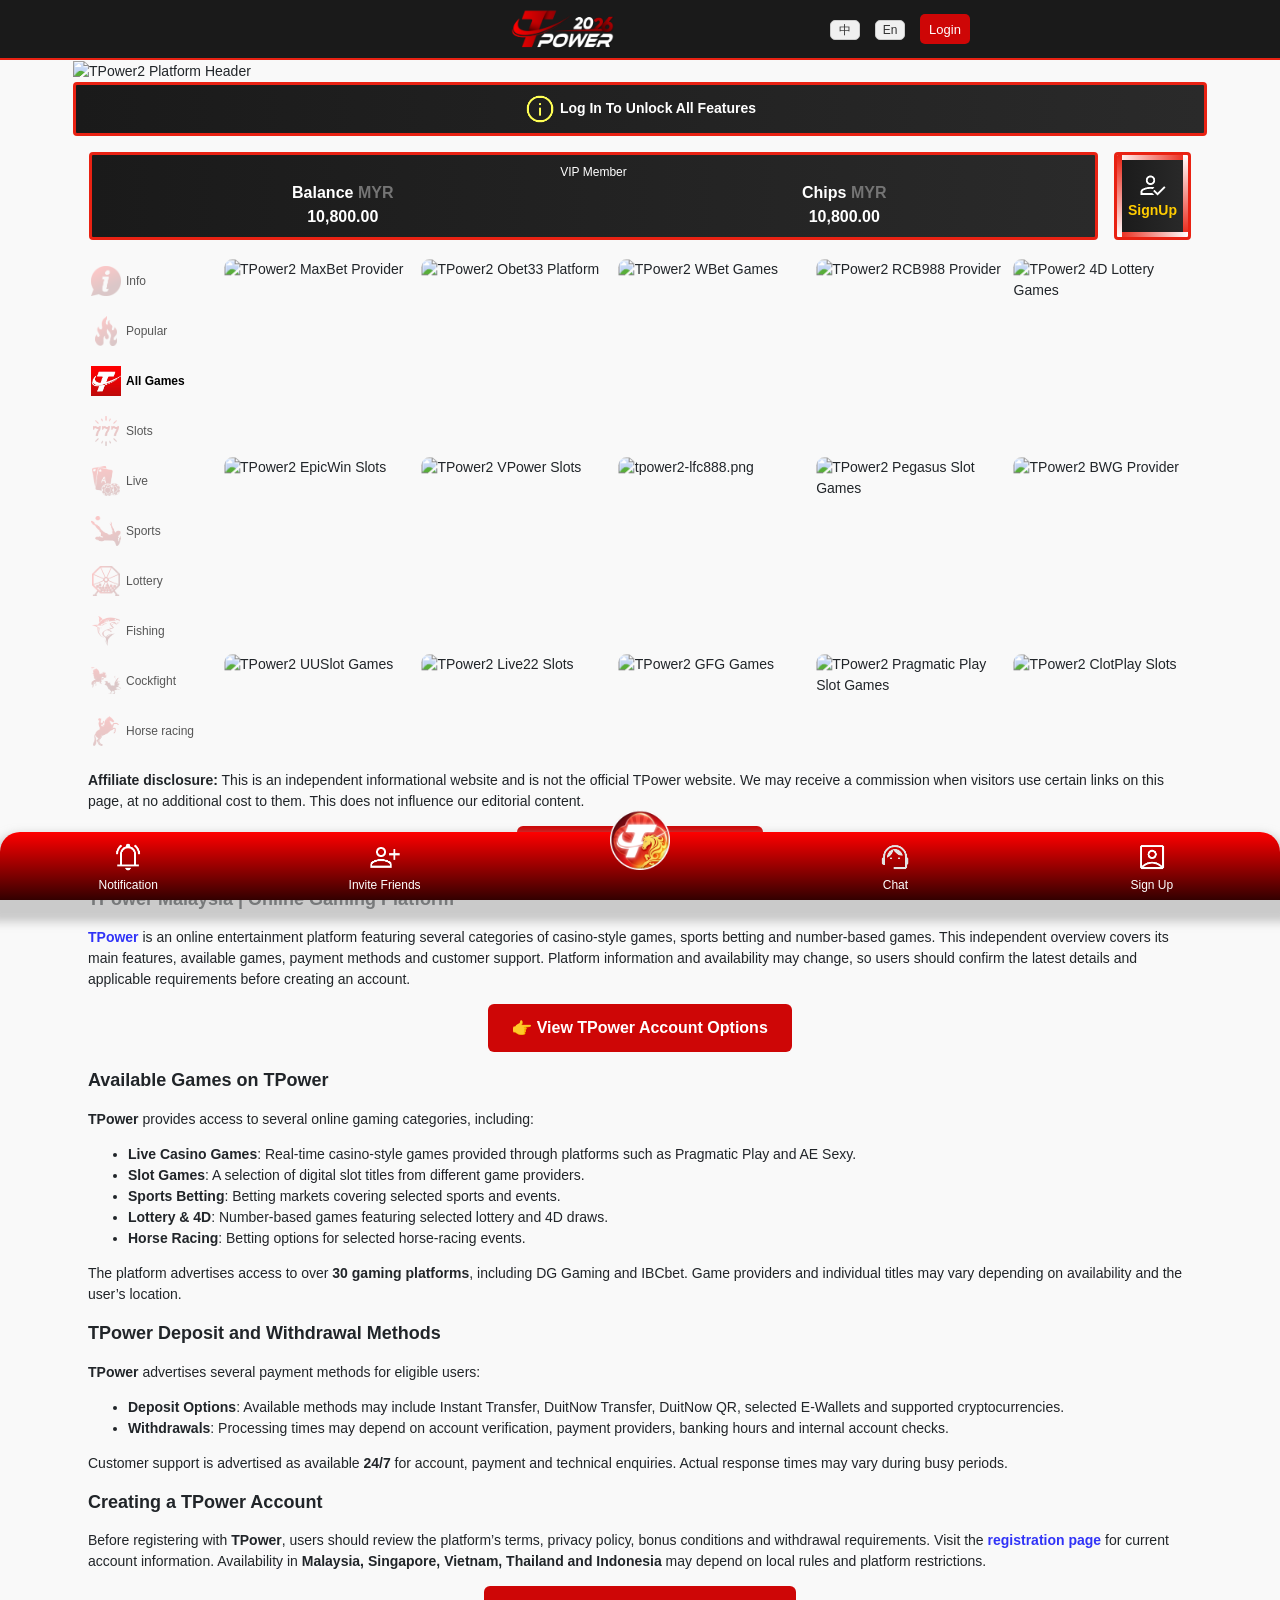
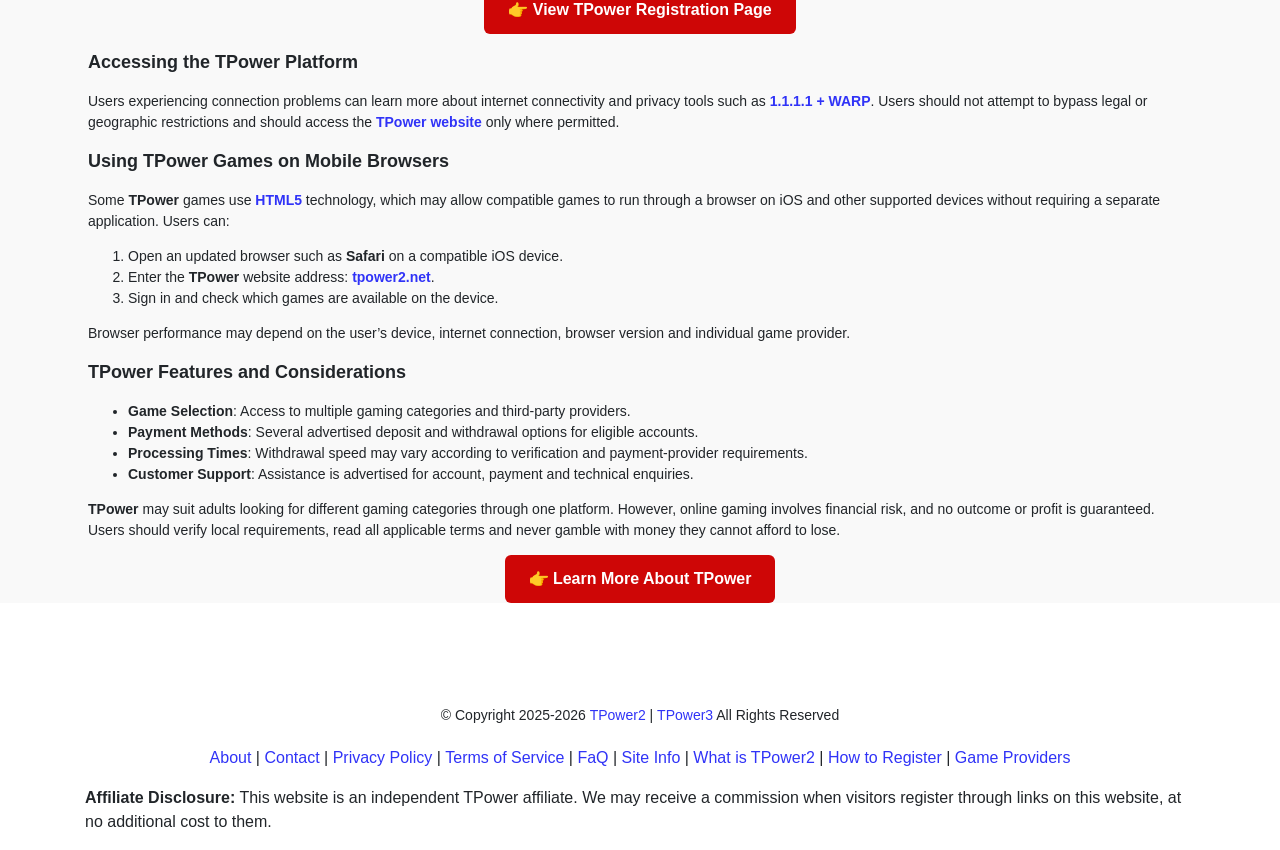
==== commit 7858d1c0: "Update index.html" ====
--- a/index.html
+++ b/index.html
@@ -49,7 +49,7 @@
   <link rel="manifest" href="/favicon/site.webmanifest">
 
   <!-- Main stylesheet -->
-  <link rel="stylesheet" href="/content/style.css">
+  <link href="content/style.css" rel="stylesheet">
 
   <!-- Open Graph -->
   <meta property="og:type" content="article">
@@ -888,5 +888,11 @@
       <a href="/what-is-tpower2.html">What is TPower2</a> |
       <a href="/how-to-register-tpower2.html">How to Register</a> |
       <a href="/tpower2-game-providers.html">Game Providers</a>
-    </div></p></center>                      
+    </div></p></center>        
+
+ <p class="affiliate-disclosure">
+  <strong>Affiliate Disclosure:</strong>
+  This website is an independent TPower affiliate. We may receive a commission
+  when visitors register through links on this website, at no additional cost to them.
+</p> 
 </body></html>
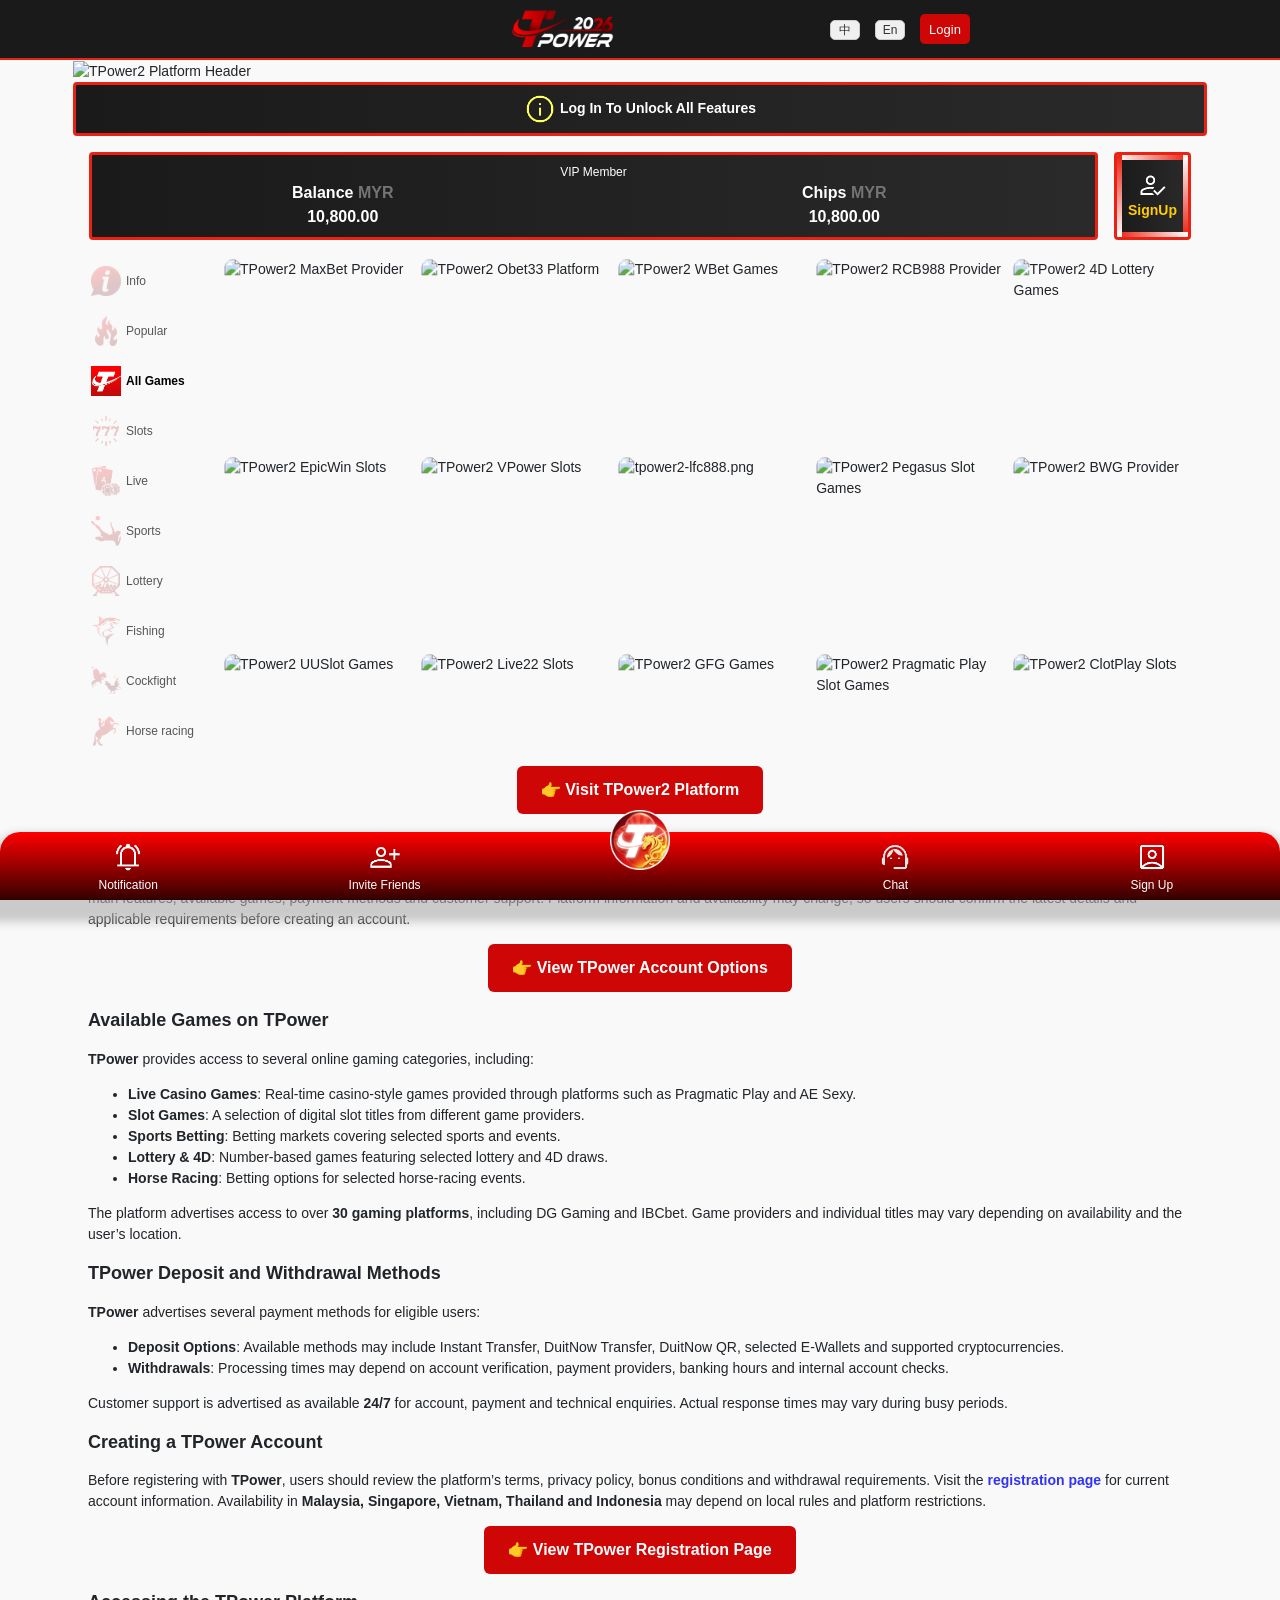
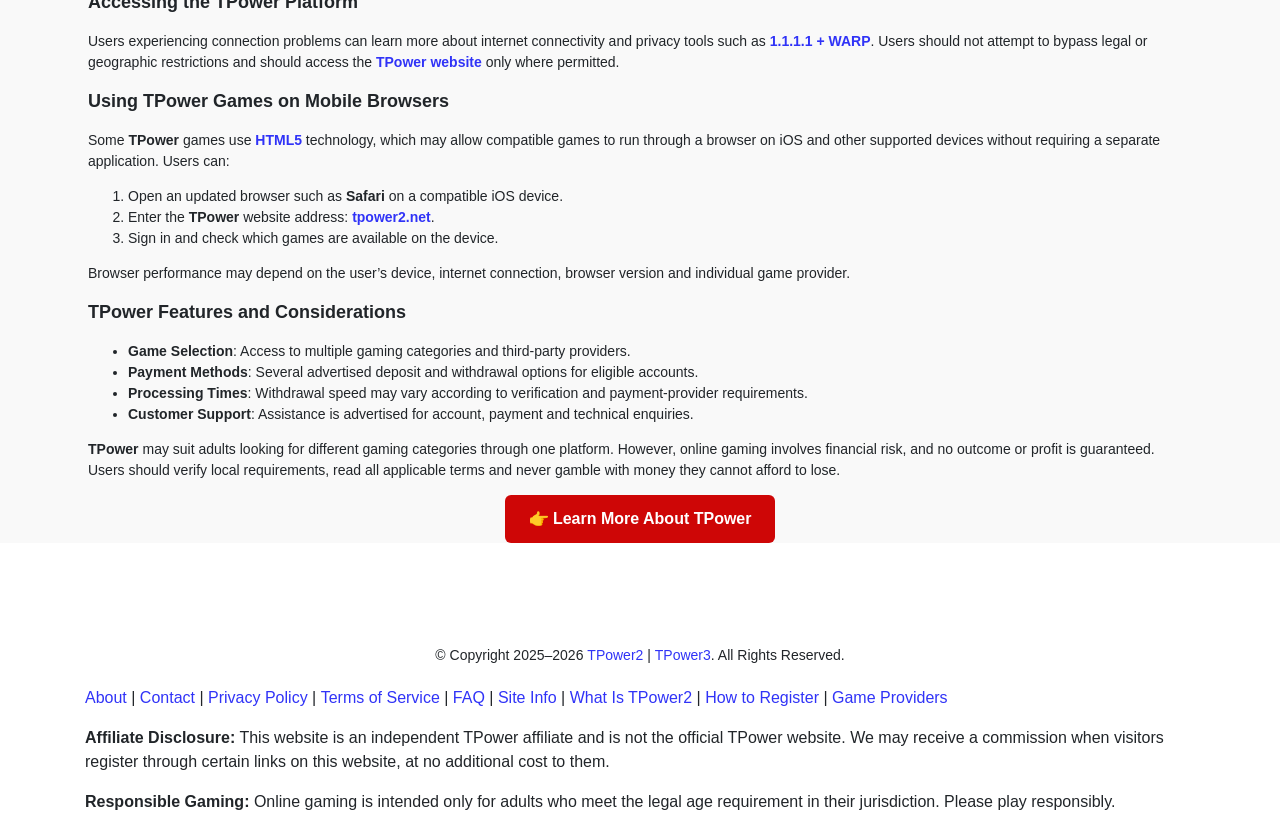
==== commit 06604ec5: "Update index.html" ====
--- a/index.html
+++ b/index.html
@@ -770,17 +770,6 @@
                   <div class="container" data-v-7a96513261="">
                                                 <div style="margin-top:10px;"></div>
 
-  <!-- Affiliate and editorial disclosure -->
-  <aside class="disclosure" aria-label="Affiliate disclosure">
-    <p>
-      <strong>Affiliate disclosure:</strong>
-      This is an independent informational website and is not the official
-      TPower website. We may receive a commission when visitors use certain
-      links on this page, at no additional cost to them. This does not influence
-      our editorial content.
-    </p>
-  </aside>
-
 <center>
 
   <a href="/signup.html" class="button" target="_blank">👉 Visit TPower2 Platform</a>
@@ -869,30 +858,51 @@
             </div>
          </div>
       </div>
-      <div class="footer-total-height d-block"></div>
-      <div class="footer">
-         <p>© Copyright 2025-2026 <a href="https://www.tpower2.net">TPower2</a> | <a href="https://www.tpower3.net">TPower3</a> All Rights Reserved</p>
-      </div>
-<div data-v-7a2359685="">
-                  </div>
-                  <div class="container" data-v-7a96513261="">
-<div style="margin-top:20px;"></div>
-<div class="footer-container">
-    <center><p><div class="footer-links">
+<div class="footer-total-height d-block"></div>
+
+<footer class="footer">
+  <p>
+    © Copyright 2025–2026
+    <a href="https://www.tpower2.net">TPower2</a> |
+    <a href="https://www.tpower3.net">TPower3</a>.
+    All Rights Reserved.
+  </p>
+</footer>
+
+<div data-v-7a2359685=""></div>
+
+<div class="container" data-v-7a96513261="">
+  <div style="margin-top: 20px;"></div>
+
+  <div class="footer-container">
+
+    <nav class="footer-links" aria-label="Footer navigation">
       <a href="/about.html">About</a> |
       <a href="/contact.html">Contact</a> |
       <a href="/privacy.html">Privacy Policy</a> |
       <a href="/terms.html">Terms of Service</a> |
-      <a href="/faq.html">FaQ</a> |
+      <a href="/faq.html">FAQ</a> |
       <a href="/readme.html">Site Info</a> |
-      <a href="/what-is-tpower2.html">What is TPower2</a> |
+      <a href="/what-is-tpower2.html">What Is TPower2</a> |
       <a href="/how-to-register-tpower2.html">How to Register</a> |
       <a href="/tpower2-game-providers.html">Game Providers</a>
-    </div></p></center>        
-
- <p class="affiliate-disclosure">
-  <strong>Affiliate Disclosure:</strong>
-  This website is an independent TPower affiliate. We may receive a commission
-  when visitors register through links on this website, at no additional cost to them.
-</p> 
-</body></html>
+    </nav>
+
+    <p class="affiliate-disclosure">
+      <strong>Affiliate Disclosure:</strong>
+      This website is an independent TPower affiliate and is not the official
+      TPower website. We may receive a commission when visitors register through
+      certain links on this website, at no additional cost to them.
+    </p>
+
+    <p class="responsible-gaming">
+      <strong>Responsible Gaming:</strong>
+      Online gaming is intended only for adults who meet the legal age requirement
+      in their jurisdiction. Please play responsibly.
+    </p>
+
+  </div>
+</div>
+
+</body>
+</html>
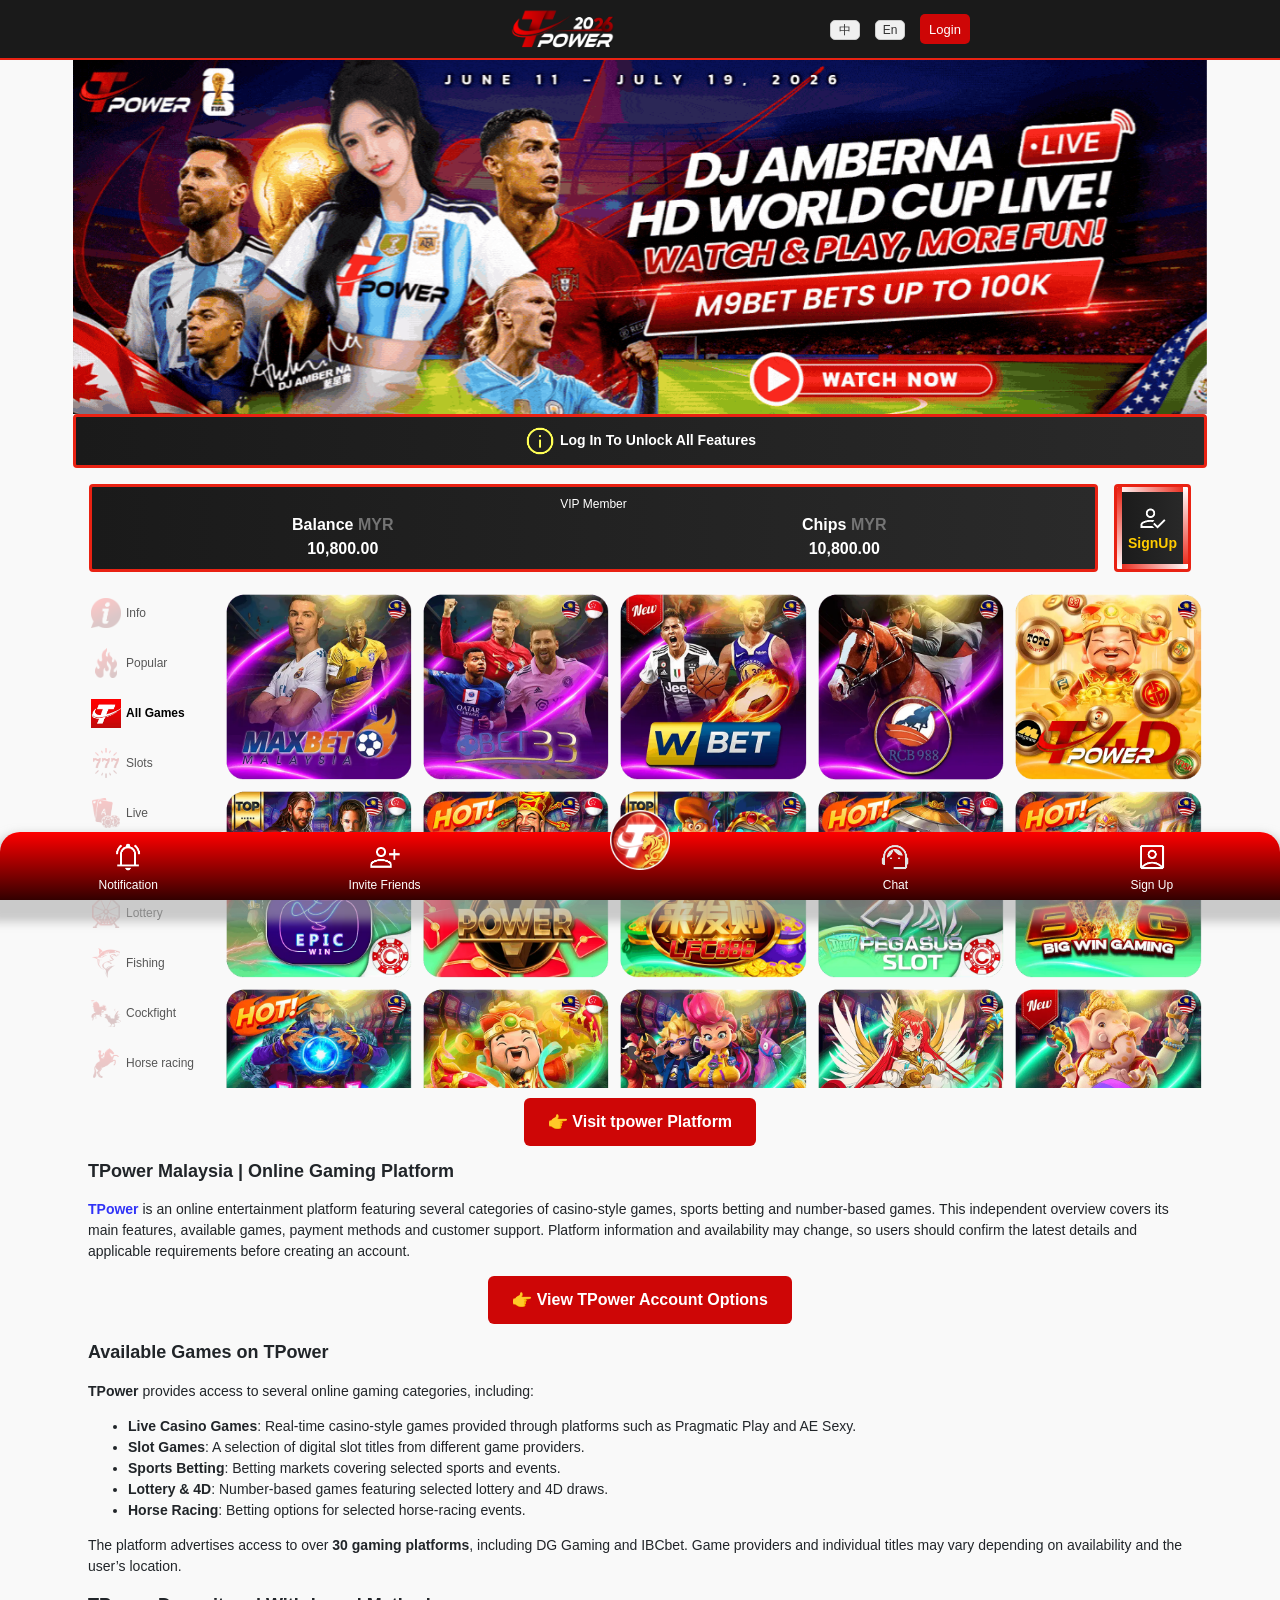
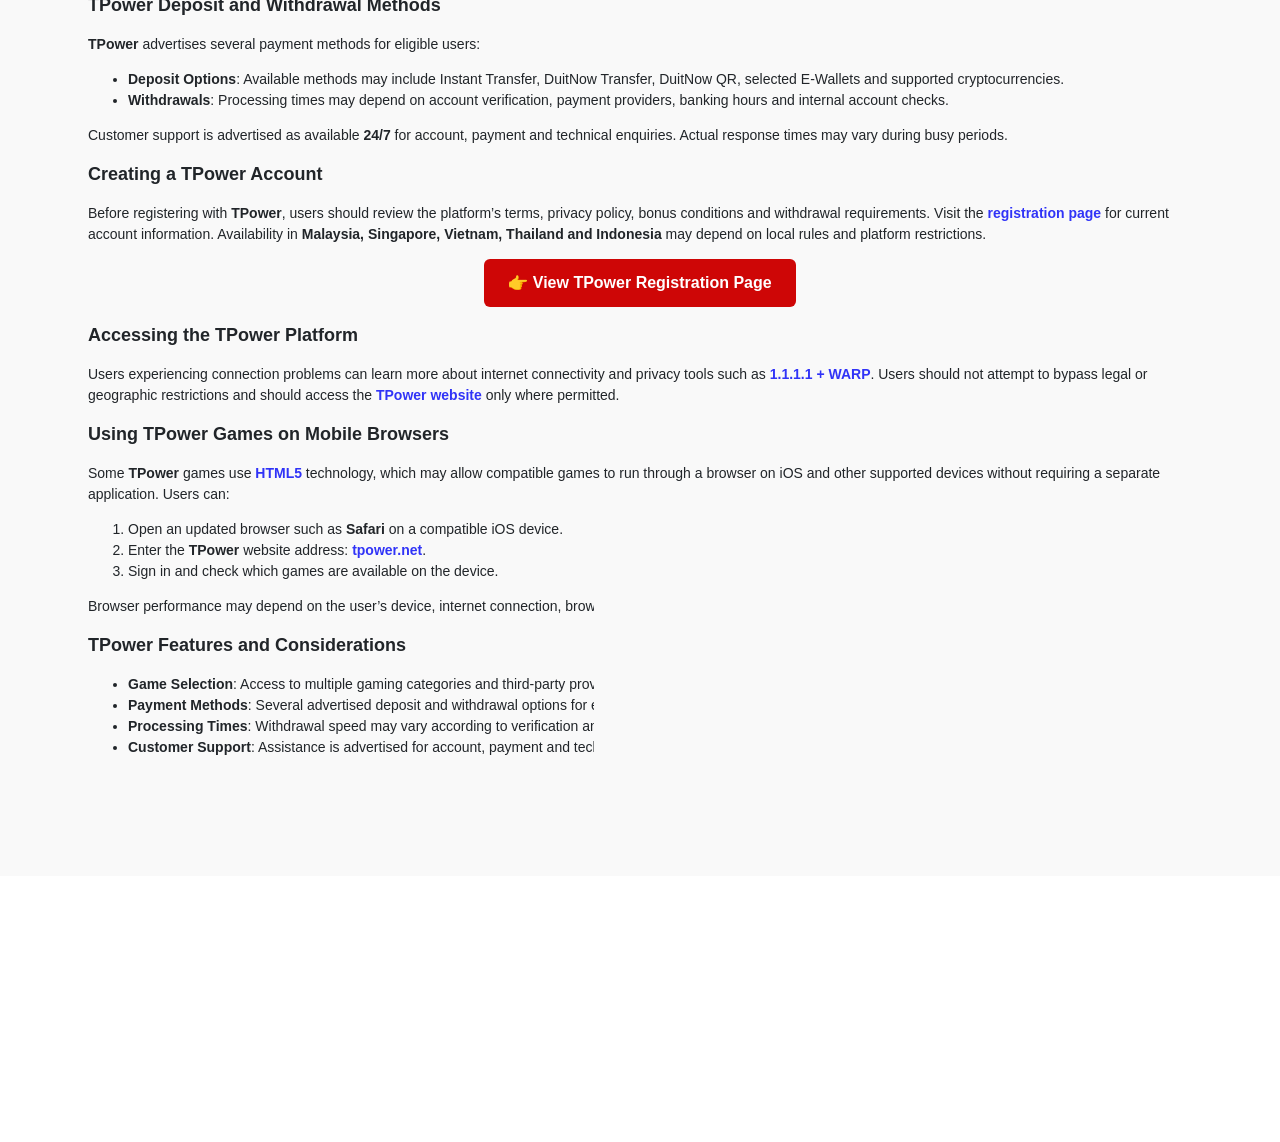
==== commit 9e4e2002: "Update index.html" ====
--- a/index.html
+++ b/index.html
@@ -16,16 +16,16 @@
   <meta name="theme-color" content="#b00000">
 
   <!-- Use only one preferred version of the URL -->
-  <link rel="canonical" href="https://tpower2.net/">
+  <link rel="canonical" href="https://tpower.net/">
 
   <!-- Language targeting -->
   <link rel="alternate"
         hreflang="en"
-        href="https://tpower2.net/">
+        href="https://tpower.net/">
 
   <link rel="alternate"
         hreflang="x-default"
-        href="https://tpower2.net/">
+        href="https://tpower.net/">
 
   <!-- Favicons -->
   <link rel="apple-touch-icon"
@@ -62,7 +62,7 @@
   <meta property="og:description"
         content="An independent review of TPower covering its features, payment methods, support, security, advantages and potential drawbacks.">
 
-  <meta property="og:url" content="https://tpower2.net/">
+  <meta property="og:url" content="https://tpower.net/">
 
   <meta property="og:image"
         content="/content/images/tpower-review.jpg">
@@ -93,10 +93,10 @@
     "@type": "Article",
     "headline": "TPower Review: Features, Payments, Support & Safety",
     "description": "An independent review of TPower covering platform features, payment options, customer support, security, advantages and potential drawbacks.",
-    "url": "https://tpower2.net/",
+    "url": "https://tpower.net/",
     "mainEntityOfPage": {
       "@type": "WebPage",
-      "@id": "https://tpower2.net/"
+      "@id": "https://tpower.net/"
     },
     "image": {
       "@type": "ImageObject",
@@ -105,12 +105,12 @@
     "author": {
       "@type": "Organization",
       "name": "TPower Review",
-      "url": "https://tpower2.net/"
+      "url": "https://tpower.net/"
     },
     "publisher": {
       "@type": "Organization",
       "name": "TPower Review",
-      "url": "https://tpower2.net/"
+      "url": "https://tpower.net/"
     },
     "about": {
       "@type": "Organization",
@@ -132,7 +132,7 @@
                            <div data-v-7a7156162="" class="row align-items-center h-100 no-gutters">
                               <div data-v-7a7156162="" class="col"></div>
                               <div data-v-7a7156162="" class="col text-center">
-                                 <a href="https://tpower2.net/signup"><img data-v-7a7156162="" src="content/logo.png" class="logo-img" alt="TPower" width="120" height="50"></a>
+                                 <a href="https://tpower.net/signup"><img data-v-7a7156162="" src="content/logo.png" class="logo-img" alt="TPower" width="120" height="50"></a>
                               </div>
                               <div data-v-7a7156162="" class="col">
                                  <div data-v-7a7156162="" class="d-flex flex-row justify-content-end align-items-center">
@@ -141,15 +141,15 @@
                                  </div>
                               </div>
   <div class="top-bar">
-    <a href="https://tpower2.net/cn">
+    <a href="https://tpower.net/cn">
       <button class="lang-button">中</button>
     </a>
 
-    <a href="https://tpower2.net">
+    <a href="https://tpower.net">
       <button class="lang-button">En</button>
     </a>
 
-    <a href="https://tpower2.net/login.html" target="_blank">
+    <a href="https://tpower.net/login.html" target="_blank">
       <button class="login-button">Login</button>
     </a>
   </div>
@@ -161,8 +161,8 @@
                      <div data-v-7a956141731="" class="carousel-inner">
                         <div data-v-7a956141731="" class="carousel-item active">
                            <picture>
-                              <source srcset="content/tpower2-header.gif 1x" media="(max-width: 468px)">
-                              <img data-v-7a956141731="" src="content/tpower2-header.gif" class="w-100 cursor-pointer" alt="TPower2 Platform Header" width="1280" height="400">
+                              <source srcset="content/tpower-header.gif 1x" media="(max-width: 468px)">
+                              <img data-v-7a956141731="" src="content/tpower-header.gif" class="w-100 cursor-pointer" alt="tpower Platform Header" width="1280" height="400">
                            </picture>
                         </div>
                      </div>
@@ -202,7 +202,7 @@
                         <span> </span>
                         <span> </span>
                         <div data-v-7a1517396="" class="wallet-btn">
-                           <a href="https://tpower2.net/signup" rel="nofollow" target="_blank" class="text-signup">
+                           <a href="https://tpower.net/signup" rel="nofollow" target="_blank" class="text-signup">
                               <img data-v-7a1517396="" src="content/signup.png" alt="signup">
                               <div class="d-block">SignUp</div>
                            </a>
@@ -304,56 +304,56 @@
                               <div data-v-7e6b6157="" class="vendor-container">
                                  <div data-v-7e6b6157="" class="vendor-item mx-auto cursor-pointer">
                                     <picture>
-                                       <source srcset="content/tpower2-maxbet.webp 1x" media="(max-width: 468px)">
-                                       <img data-v-7e6b6157="" src="content/tpower2-maxbet.webp" width="200" height="200" class="vendor-icon" alt="TPower2 MaxBet Provider">
-                                    </picture>
-                                 </div>
-                              </div>
-                           </div>
-                        </div>
-                        <div data-v-7a05651889="" class="col p-1">
-                           <div data-v-7e6b6157="" data-v-7a05651889="">
-                              <div data-v-7e6b6157="" class="vendor-container">
-                                 <div data-v-7e6b6157="" class="vendor-item mx-auto cursor-pointer">
-                                    <picture>
-                                       <source srcset="content/tpower2-obet33.webp 1x" media="(max-width: 468px)">
-                                       <img data-v-7e6b6157="" src="content/tpower2-obet33.webp" width="200" height="200" class="vendor-icon" alt="TPower2 Obet33 Platform">
-                                    </picture>
-                                 </div>
-                              </div>
-                           </div>
-                        </div>
-                        <div data-v-7a05651889="" class="col p-1">
-                           <div data-v-7e6b6157="" data-v-7a05651889="">
-                              <div data-v-7e6b6157="" class="vendor-container">
-                                 <div data-v-7e6b6157="" class="vendor-item mx-auto cursor-pointer">
-                                    <picture>
-                                       <source srcset="content/tpower2-wbet.webp 1x" media="(max-width: 468px)">
-                                       <img data-v-7e6b6157="" src="content/tpower2-wbet.webp" width="200" height="200" class="vendor-icon" alt="TPower2 WBet Games">
-                                    </picture>
-                                 </div>
-                              </div>
-                           </div>
-                        </div>
-                        <div data-v-7a05651889="" class="col p-1">
-                           <div data-v-7e6b6157="" data-v-7a05651889="">
-                              <div data-v-7e6b6157="" class="vendor-container">
-                                 <div data-v-7e6b6157="" class="vendor-item mx-auto cursor-pointer">
-                                    <picture>
-                                       <source srcset="content/tpower2-rcb988.webp 1x" media="(max-width: 468px)">
-                                       <img data-v-7e6b6157="" src="content/tpower2-rcb988.webp" width="200" height="200" class="vendor-icon" alt="TPower2 RCB988 Provider">
-                                    </picture>
-                                 </div>
-                              </div>
-                           </div>
-                        </div>
-                        <div data-v-7a05651889="" class="col p-1">
-                           <div data-v-7e6b6157="" data-v-7a05651889="">
-                              <div data-v-7e6b6157="" class="vendor-container">
-                                 <div data-v-7e6b6157="" class="vendor-item mx-auto cursor-pointer">
-                                    <picture>
-                                       <source srcset="content/tpower2-4d.webp 1x" media="(max-width: 468px)">
-                                       <img data-v-7e6b6157="" src="content/tpower2-4d.webp" width="200" height="200" class="vendor-icon" alt="TPower2 4D Lottery Games">
+                                       <source srcset="content/tpower-maxbet.webp 1x" media="(max-width: 468px)">
+                                       <img data-v-7e6b6157="" src="content/tpower-maxbet.webp" width="200" height="200" class="vendor-icon" alt="tpower MaxBet Provider">
+                                    </picture>
+                                 </div>
+                              </div>
+                           </div>
+                        </div>
+                        <div data-v-7a05651889="" class="col p-1">
+                           <div data-v-7e6b6157="" data-v-7a05651889="">
+                              <div data-v-7e6b6157="" class="vendor-container">
+                                 <div data-v-7e6b6157="" class="vendor-item mx-auto cursor-pointer">
+                                    <picture>
+                                       <source srcset="content/tpower-obet33.webp 1x" media="(max-width: 468px)">
+                                       <img data-v-7e6b6157="" src="content/tpower-obet33.webp" width="200" height="200" class="vendor-icon" alt="tpower Obet33 Platform">
+                                    </picture>
+                                 </div>
+                              </div>
+                           </div>
+                        </div>
+                        <div data-v-7a05651889="" class="col p-1">
+                           <div data-v-7e6b6157="" data-v-7a05651889="">
+                              <div data-v-7e6b6157="" class="vendor-container">
+                                 <div data-v-7e6b6157="" class="vendor-item mx-auto cursor-pointer">
+                                    <picture>
+                                       <source srcset="content/tpower-wbet.webp 1x" media="(max-width: 468px)">
+                                       <img data-v-7e6b6157="" src="content/tpower-wbet.webp" width="200" height="200" class="vendor-icon" alt="tpower WBet Games">
+                                    </picture>
+                                 </div>
+                              </div>
+                           </div>
+                        </div>
+                        <div data-v-7a05651889="" class="col p-1">
+                           <div data-v-7e6b6157="" data-v-7a05651889="">
+                              <div data-v-7e6b6157="" class="vendor-container">
+                                 <div data-v-7e6b6157="" class="vendor-item mx-auto cursor-pointer">
+                                    <picture>
+                                       <source srcset="content/tpower-rcb988.webp 1x" media="(max-width: 468px)">
+                                       <img data-v-7e6b6157="" src="content/tpower-rcb988.webp" width="200" height="200" class="vendor-icon" alt="tpower RCB988 Provider">
+                                    </picture>
+                                 </div>
+                              </div>
+                           </div>
+                        </div>
+                        <div data-v-7a05651889="" class="col p-1">
+                           <div data-v-7e6b6157="" data-v-7a05651889="">
+                              <div data-v-7e6b6157="" class="vendor-container">
+                                 <div data-v-7e6b6157="" class="vendor-item mx-auto cursor-pointer">
+                                    <picture>
+                                       <source srcset="content/tpower-4d.webp 1x" media="(max-width: 468px)">
+                                       <img data-v-7e6b6157="" src="content/tpower-4d.webp" width="200" height="200" class="vendor-icon" alt="tpower 4D Lottery Games">
                                     </picture>
                                  </div>
                               </div>
@@ -365,236 +365,236 @@
                               <div data-v-7e6b6157="" class="vendor-container">
                                  <div data-v-7e6b6157="" class="vendor-item mx-auto cursor-pointer">
                                     <picture>
-                                       <source srcset="content/tpower2-epicwin.webp 1x" media="(max-width: 468px)">
-                                       <img data-v-7e6b6157="" src="content/tpower2-epicwin.webp" width="200" height="200" class="vendor-icon" alt="TPower2 EpicWin Slots">
-                                    </picture>
-                                 </div>
-                              </div>
-                           </div>
-                        </div>
-                        <div data-v-7a05651889="" class="col p-1">
-                           <div data-v-7e6b6157="" data-v-7a05651889="">
-                              <div data-v-7e6b6157="" class="vendor-container">
-                                 <div data-v-7e6b6157="" class="vendor-item mx-auto cursor-pointer">
-                                    <picture>
-                                       <source srcset="content/tpower2-vpower.webp 1x" media="(max-width: 468px)">
-                                       <img data-v-7e6b6157="" src="content/tpower2-vpower.webp" width="200" height="200" class="vendor-icon" alt="TPower2 VPower Slots">
-                                    </picture>
-                                 </div>
-                              </div>
-                           </div>
-                        </div>
-                        <div data-v-7a05651889="" class="col p-1">
-                           <div data-v-7e6b6157="" data-v-7a05651889="">
-                              <div data-v-7e6b6157="" class="vendor-container">
-                                 <div data-v-7e6b6157="" class="vendor-item mx-auto cursor-pointer">
-                                    <picture>
-                                       <source srcset="content/tpower2-lfc888.webp 1x" media="(max-width: 468px)">
-                                       <img data-v-7e6b6157="" src="content/tpower2-lfc888.webp" width="200" height="200" class="vendor-icon" alt="tpower2-lfc888.png">
-                                    </picture>
-                                 </div>
-                              </div>
-                           </div>
-                        </div>
-                        <div data-v-7a05651889="" class="col p-1">
-                           <div data-v-7e6b6157="" data-v-7a05651889="">
-                              <div data-v-7e6b6157="" class="vendor-container">
-                                 <div data-v-7e6b6157="" class="vendor-item mx-auto cursor-pointer">
-                                    <picture>
-                                       <source srcset="content/tpower2-pegasus-slot.webp 1x" media="(max-width: 468px)">
-                                       <img data-v-7e6b6157="" src="content/tpower2-pegasus-slot.webp" width="200" height="200" class="vendor-icon" alt="TPower2 Pegasus Slot Games">
-                                    </picture>
-                                 </div>
-                              </div>
-                           </div>
-                        </div>
-                        <div data-v-7a05651889="" class="col p-1">
-                           <div data-v-7e6b6157="" data-v-7a05651889="">
-                              <div data-v-7e6b6157="" class="vendor-container">
-                                 <div data-v-7e6b6157="" class="vendor-item mx-auto cursor-pointer">
-                                    <picture>
-                                       <source srcset="content/tpower2-bwg.webp 1x" media="(max-width: 468px)">
-                                       <img data-v-7e6b6157="" src="content/tpower2-bwg.webp" width="200" height="200" class="vendor-icon" alt="TPower2 BWG Provider">
-                                    </picture>
-                                 </div>
-                              </div>
-                           </div>
-                        </div>
-                        <div data-v-7a05651889="" class="col p-1">
-                           <div data-v-7e6b6157="" data-v-7a05651889="">
-                              <div data-v-7e6b6157="" class="vendor-container">
-                                 <div data-v-7e6b6157="" class="vendor-item mx-auto cursor-pointer">
-                                    <picture>
-                                       <source srcset="content/tpower2-uuslot.webp 1x" media="(max-width: 468px)">
-                                       <img data-v-7e6b6157="" src="content/tpower2-uuslot.webp" width="200" height="200" class="vendor-icon" alt="TPower2 UUSlot Games">
-                                    </picture>
-                                 </div>
-                              </div>
-                           </div>
-                        </div>
-                        <div data-v-7a05651889="" class="col p-1">
-                           <div data-v-7e6b6157="" data-v-7a05651889="">
-                              <div data-v-7e6b6157="" class="vendor-container">
-                                 <div data-v-7e6b6157="" class="vendor-item mx-auto cursor-pointer">
-                                    <picture>
-                                       <source srcset="content/tpower2-live22.webp 1x" media="(max-width: 468px)">
-                                       <img data-v-7e6b6157="" src="content/tpower2-live22.webp" width="200" height="200" class="vendor-icon" alt="TPower2 Live22 Slots">
-                                    </picture>
-                                 </div>
-                              </div>
-                           </div>
-                        </div>
-                        <div data-v-7a05651889="" class="col p-1">
-                           <div data-v-7e6b6157="" data-v-7a05651889="">
-                              <div data-v-7e6b6157="" class="vendor-container">
-                                 <div data-v-7e6b6157="" class="vendor-item mx-auto cursor-pointer">
-                                    <picture>
-                                       <source srcset="content/tpower2-gfg.webp 1x" media="(max-width: 468px)">
-                                       <img data-v-7e6b6157="" src="content/tpower2-gfg.webp" width="200" height="200" class="vendor-icon" alt="TPower2 GFG Games">
-                                    </picture>
-                                 </div>
-                              </div>
-                           </div>
-                        </div>
-                        <div data-v-7a05651889="" class="col p-1">
-                           <div data-v-7e6b6157="" data-v-7a05651889="">
-                              <div data-v-7e6b6157="" class="vendor-container">
-                                 <div data-v-7e6b6157="" class="vendor-item mx-auto cursor-pointer">
-                                    <picture>
-                                       <source srcset="content/tpower2-pragmatic-play-slot.webp 1x" media="(max-width: 468px)">
-                                       <img data-v-7e6b6157="" src="content/tpower2-pragmatic-play-slot.webp" width="200" height="200" class="vendor-icon" alt="TPower2 Pragmatic Play Slot Games">
-                                    </picture>
-                                 </div>
-                              </div>
-                           </div>
-                        </div>
-                        <div data-v-7a05651889="" class="col p-1">
-                           <div data-v-7e6b6157="" data-v-7a05651889="">
-                              <div data-v-7e6b6157="" class="vendor-container">
-                                 <div data-v-7e6b6157="" class="vendor-item mx-auto cursor-pointer">
-                                    <picture>
-                                       <source srcset="content/tpower2-clotplay.webp 1x" media="(max-width: 468px)">
-                                       <img data-v-7e6b6157="" src="content/tpower2-clotplay.webp" width="200" height="200" class="vendor-icon" alt="TPower2 ClotPlay Slots">
-                                    </picture>
-                                 </div>
-                              </div>
-                           </div>
-                        </div>
-                        <div data-v-7a05651889="" class="col p-1">
-                           <div data-v-7e6b6157="" data-v-7a05651889="">
-                              <div data-v-7e6b6157="" class="vendor-container">
-                                 <div data-v-7e6b6157="" class="vendor-item mx-auto cursor-pointer">
-                                    <picture>
-                                       <source srcset="content/tpower2-playtech-slot.webp 1x" media="(max-width: 468px)">
-                                       <img data-v-7e6b6157="" src="content/tpower2-playtech-slot.webp" width="200" height="200" class="vendor-icon" alt="TPower2 Playtech Slot Provider">
-                                    </picture>
-                                 </div>
-                              </div>
-                           </div>
-                        </div>
-                        <div data-v-7a05651889="" class="col p-1">
-                           <div data-v-7e6b6157="" data-v-7a05651889="">
-                              <div data-v-7e6b6157="" class="vendor-container">
-                                 <div data-v-7e6b6157="" class="vendor-item mx-auto cursor-pointer">
-                                    <picture>
-                                       <source srcset="content/tpower2-jili.webp 1x" media="(max-width: 468px)">
-                                       <img data-v-7e6b6157="" src="content/tpower2-jili.webp" width="200" height="200" class="vendor-icon" alt="TPower2 Jili Slot Games">
-                                    </picture>
-                                 </div>
-                              </div>
-                           </div>
-                        </div>
-                        <div data-v-7a05651889="" class="col p-1">
-                           <div data-v-7e6b6157="" data-v-7a05651889="">
-                              <div data-v-7e6b6157="" class="vendor-container">
-                                 <div data-v-7e6b6157="" class="vendor-item mx-auto cursor-pointer">
-                                    <picture>
-                                       <source srcset="content/tpower2-jdb-slot.webp 1x" media="(max-width: 468px)">
-                                       <img data-v-7e6b6157="" src="content/tpower2-jdb-slot.webp" width="200" height="200" class="vendor-icon" alt="TPower2 JDB Slot Games">
-                                    </picture>
-                                 </div>
-                              </div>
-                           </div>
-                        </div>
-                        <div data-v-7a05651889="" class="col p-1">
-                           <div data-v-7e6b6157="" data-v-7a05651889="">
-                              <div data-v-7e6b6157="" class="vendor-container">
-                                 <div data-v-7e6b6157="" class="vendor-item mx-auto cursor-pointer">
-                                    <picture>
-                                       <source srcset="content/tpower2-ag-slot.webp 1x" media="(max-width: 468px)">
-                                       <img data-v-7e6b6157="" src="content/tpower2-ag-slot.webp" width="200" height="200" class="vendor-icon" alt="TPower2 AG Slot Provider">
-                                    </picture>
-                                 </div>
-                              </div>
-                           </div>
-                        </div>
-                        <div data-v-7a05651889="" class="col p-1">
-                           <div data-v-7e6b6157="" data-v-7a05651889="">
-                              <div data-v-7e6b6157="" class="vendor-container">
-                                 <div data-v-7e6b6157="" class="vendor-item mx-auto cursor-pointer">
-                                    <picture>
-                                       <source srcset="content/tpower2-sky1388.webp 1x" media="(max-width: 468px)">
-                                       <img data-v-7e6b6157="" src="content/tpower2-sky1388.webp" width="200" height="200" class="vendor-icon" alt="TPower2 Sky1388 Provider">
-                                    </picture>
-                                 </div>
-                              </div>
-                           </div>
-                        </div>
-                        <div data-v-7a05651889="" class="col p-1">
-                           <div data-v-7e6b6157="" data-v-7a05651889="">
-                              <div data-v-7e6b6157="" class="vendor-container">
-                                 <div data-v-7e6b6157="" class="vendor-item mx-auto cursor-pointer">
-                                    <picture>
-                                       <source srcset="content/tpower2-918kiss.webp 1x" media="(max-width: 468px)">
-                                       <img data-v-7e6b6157="" src="content/tpower2-918kiss.webp" width="200" height="200" class="vendor-icon" alt="TPower2 918Kiss Games">
-                                    </picture>
-                                 </div>
-                              </div>
-                           </div>
-                        </div>
-                        <div data-v-7a05651889="" class="col p-1">
-                           <div data-v-7e6b6157="" data-v-7a05651889="">
-                              <div data-v-7e6b6157="" class="vendor-container">
-                                 <div data-v-7e6b6157="" class="vendor-item mx-auto cursor-pointer">
-                                    <picture>
-                                       <source srcset="content/tpower2-mega888.webp 1x" media="(max-width: 468px)">
-                                       <img data-v-7e6b6157="" src="content/tpower2-mega888.webp" width="200" height="200" class="vendor-icon" alt="TPower2 Mega888 Provider">
-                                    </picture>
-                                 </div>
-                              </div>
-                           </div>
-                        </div>
-                        <div data-v-7a05651889="" class="col p-1">
-                           <div data-v-7e6b6157="" data-v-7a05651889="">
-                              <div data-v-7e6b6157="" class="vendor-container">
-                                 <div data-v-7e6b6157="" class="vendor-item mx-auto cursor-pointer">
-                                    <picture>
-                                       <source srcset="content/tpower2-pussy888.webp 1x" media="(max-width: 468px)">
-                                       <img data-v-7e6b6157="" src="content/tpower2-pussy888.webp" width="200" height="200" class="vendor-icon" alt="TPower2 Pussy888 Slots">
-                                    </picture>
-                                 </div>
-                              </div>
-                           </div>
-                        </div>
-                        <div data-v-7a05651889="" class="col p-1">
-                           <div data-v-7e6b6157="" data-v-7a05651889="">
-                              <div data-v-7e6b6157="" class="vendor-container">
-                                 <div data-v-7e6b6157="" class="vendor-item mx-auto cursor-pointer">
-                                    <picture>
-                                       <source srcset="content/tpower2-tiger9.webp 1x" media="(max-width: 468px)">
-                                       <img data-v-7e6b6157="" src="content/tpower2-tiger9.webp" width="200" height="200" class="vendor-icon" alt="TPower2 Tiger9 Games">
-                                    </picture>
-                                 </div>
-                              </div>
-                           </div>
-                        </div>
-                        <div data-v-7a05651889="" class="col p-1">
-                           <div data-v-7e6b6157="" data-v-7a05651889="">
-                              <div data-v-7e6b6157="" class="vendor-container">
-                                 <div data-v-7e6b6157="" class="vendor-item mx-auto cursor-pointer">
-                                    <picture>
-                                       <source srcset="content/tpower2-astar.webp 1x" media="(max-width: 468px)">
-                                       <img data-v-7e6b6157="" src="content/tpower2-astar.webp" width="200" height="200" class="vendor-icon" alt="TPower2 ASTAR Provider">
+                                       <source srcset="content/tpower-epicwin.webp 1x" media="(max-width: 468px)">
+                                       <img data-v-7e6b6157="" src="content/tpower-epicwin.webp" width="200" height="200" class="vendor-icon" alt="tpower EpicWin Slots">
+                                    </picture>
+                                 </div>
+                              </div>
+                           </div>
+                        </div>
+                        <div data-v-7a05651889="" class="col p-1">
+                           <div data-v-7e6b6157="" data-v-7a05651889="">
+                              <div data-v-7e6b6157="" class="vendor-container">
+                                 <div data-v-7e6b6157="" class="vendor-item mx-auto cursor-pointer">
+                                    <picture>
+                                       <source srcset="content/tpower-vpower.webp 1x" media="(max-width: 468px)">
+                                       <img data-v-7e6b6157="" src="content/tpower-vpower.webp" width="200" height="200" class="vendor-icon" alt="tpower VPower Slots">
+                                    </picture>
+                                 </div>
+                              </div>
+                           </div>
+                        </div>
+                        <div data-v-7a05651889="" class="col p-1">
+                           <div data-v-7e6b6157="" data-v-7a05651889="">
+                              <div data-v-7e6b6157="" class="vendor-container">
+                                 <div data-v-7e6b6157="" class="vendor-item mx-auto cursor-pointer">
+                                    <picture>
+                                       <source srcset="content/tpower-lfc888.webp 1x" media="(max-width: 468px)">
+                                       <img data-v-7e6b6157="" src="content/tpower-lfc888.webp" width="200" height="200" class="vendor-icon" alt="tpower-lfc888.png">
+                                    </picture>
+                                 </div>
+                              </div>
+                           </div>
+                        </div>
+                        <div data-v-7a05651889="" class="col p-1">
+                           <div data-v-7e6b6157="" data-v-7a05651889="">
+                              <div data-v-7e6b6157="" class="vendor-container">
+                                 <div data-v-7e6b6157="" class="vendor-item mx-auto cursor-pointer">
+                                    <picture>
+                                       <source srcset="content/tpower-pegasus-slot.webp 1x" media="(max-width: 468px)">
+                                       <img data-v-7e6b6157="" src="content/tpower-pegasus-slot.webp" width="200" height="200" class="vendor-icon" alt="tpower Pegasus Slot Games">
+                                    </picture>
+                                 </div>
+                              </div>
+                           </div>
+                        </div>
+                        <div data-v-7a05651889="" class="col p-1">
+                           <div data-v-7e6b6157="" data-v-7a05651889="">
+                              <div data-v-7e6b6157="" class="vendor-container">
+                                 <div data-v-7e6b6157="" class="vendor-item mx-auto cursor-pointer">
+                                    <picture>
+                                       <source srcset="content/tpower-bwg.webp 1x" media="(max-width: 468px)">
+                                       <img data-v-7e6b6157="" src="content/tpower-bwg.webp" width="200" height="200" class="vendor-icon" alt="tpower BWG Provider">
+                                    </picture>
+                                 </div>
+                              </div>
+                           </div>
+                        </div>
+                        <div data-v-7a05651889="" class="col p-1">
+                           <div data-v-7e6b6157="" data-v-7a05651889="">
+                              <div data-v-7e6b6157="" class="vendor-container">
+                                 <div data-v-7e6b6157="" class="vendor-item mx-auto cursor-pointer">
+                                    <picture>
+                                       <source srcset="content/tpower-uuslot.webp 1x" media="(max-width: 468px)">
+                                       <img data-v-7e6b6157="" src="content/tpower-uuslot.webp" width="200" height="200" class="vendor-icon" alt="tpower UUSlot Games">
+                                    </picture>
+                                 </div>
+                              </div>
+                           </div>
+                        </div>
+                        <div data-v-7a05651889="" class="col p-1">
+                           <div data-v-7e6b6157="" data-v-7a05651889="">
+                              <div data-v-7e6b6157="" class="vendor-container">
+                                 <div data-v-7e6b6157="" class="vendor-item mx-auto cursor-pointer">
+                                    <picture>
+                                       <source srcset="content/tpower-live22.webp 1x" media="(max-width: 468px)">
+                                       <img data-v-7e6b6157="" src="content/tpower-live22.webp" width="200" height="200" class="vendor-icon" alt="tpower Live22 Slots">
+                                    </picture>
+                                 </div>
+                              </div>
+                           </div>
+                        </div>
+                        <div data-v-7a05651889="" class="col p-1">
+                           <div data-v-7e6b6157="" data-v-7a05651889="">
+                              <div data-v-7e6b6157="" class="vendor-container">
+                                 <div data-v-7e6b6157="" class="vendor-item mx-auto cursor-pointer">
+                                    <picture>
+                                       <source srcset="content/tpower-gfg.webp 1x" media="(max-width: 468px)">
+                                       <img data-v-7e6b6157="" src="content/tpower-gfg.webp" width="200" height="200" class="vendor-icon" alt="tpower GFG Games">
+                                    </picture>
+                                 </div>
+                              </div>
+                           </div>
+                        </div>
+                        <div data-v-7a05651889="" class="col p-1">
+                           <div data-v-7e6b6157="" data-v-7a05651889="">
+                              <div data-v-7e6b6157="" class="vendor-container">
+                                 <div data-v-7e6b6157="" class="vendor-item mx-auto cursor-pointer">
+                                    <picture>
+                                       <source srcset="content/tpower-pragmatic-play-slot.webp 1x" media="(max-width: 468px)">
+                                       <img data-v-7e6b6157="" src="content/tpower-pragmatic-play-slot.webp" width="200" height="200" class="vendor-icon" alt="tpower Pragmatic Play Slot Games">
+                                    </picture>
+                                 </div>
+                              </div>
+                           </div>
+                        </div>
+                        <div data-v-7a05651889="" class="col p-1">
+                           <div data-v-7e6b6157="" data-v-7a05651889="">
+                              <div data-v-7e6b6157="" class="vendor-container">
+                                 <div data-v-7e6b6157="" class="vendor-item mx-auto cursor-pointer">
+                                    <picture>
+                                       <source srcset="content/tpower-clotplay.webp 1x" media="(max-width: 468px)">
+                                       <img data-v-7e6b6157="" src="content/tpower-clotplay.webp" width="200" height="200" class="vendor-icon" alt="tpower ClotPlay Slots">
+                                    </picture>
+                                 </div>
+                              </div>
+                           </div>
+                        </div>
+                        <div data-v-7a05651889="" class="col p-1">
+                           <div data-v-7e6b6157="" data-v-7a05651889="">
+                              <div data-v-7e6b6157="" class="vendor-container">
+                                 <div data-v-7e6b6157="" class="vendor-item mx-auto cursor-pointer">
+                                    <picture>
+                                       <source srcset="content/tpower-playtech-slot.webp 1x" media="(max-width: 468px)">
+                                       <img data-v-7e6b6157="" src="content/tpower-playtech-slot.webp" width="200" height="200" class="vendor-icon" alt="tpower Playtech Slot Provider">
+                                    </picture>
+                                 </div>
+                              </div>
+                           </div>
+                        </div>
+                        <div data-v-7a05651889="" class="col p-1">
+                           <div data-v-7e6b6157="" data-v-7a05651889="">
+                              <div data-v-7e6b6157="" class="vendor-container">
+                                 <div data-v-7e6b6157="" class="vendor-item mx-auto cursor-pointer">
+                                    <picture>
+                                       <source srcset="content/tpower-jili.webp 1x" media="(max-width: 468px)">
+                                       <img data-v-7e6b6157="" src="content/tpower-jili.webp" width="200" height="200" class="vendor-icon" alt="tpower Jili Slot Games">
+                                    </picture>
+                                 </div>
+                              </div>
+                           </div>
+                        </div>
+                        <div data-v-7a05651889="" class="col p-1">
+                           <div data-v-7e6b6157="" data-v-7a05651889="">
+                              <div data-v-7e6b6157="" class="vendor-container">
+                                 <div data-v-7e6b6157="" class="vendor-item mx-auto cursor-pointer">
+                                    <picture>
+                                       <source srcset="content/tpower-jdb-slot.webp 1x" media="(max-width: 468px)">
+                                       <img data-v-7e6b6157="" src="content/tpower-jdb-slot.webp" width="200" height="200" class="vendor-icon" alt="tpower JDB Slot Games">
+                                    </picture>
+                                 </div>
+                              </div>
+                           </div>
+                        </div>
+                        <div data-v-7a05651889="" class="col p-1">
+                           <div data-v-7e6b6157="" data-v-7a05651889="">
+                              <div data-v-7e6b6157="" class="vendor-container">
+                                 <div data-v-7e6b6157="" class="vendor-item mx-auto cursor-pointer">
+                                    <picture>
+                                       <source srcset="content/tpower-ag-slot.webp 1x" media="(max-width: 468px)">
+                                       <img data-v-7e6b6157="" src="content/tpower-ag-slot.webp" width="200" height="200" class="vendor-icon" alt="tpower AG Slot Provider">
+                                    </picture>
+                                 </div>
+                              </div>
+                           </div>
+                        </div>
+                        <div data-v-7a05651889="" class="col p-1">
+                           <div data-v-7e6b6157="" data-v-7a05651889="">
+                              <div data-v-7e6b6157="" class="vendor-container">
+                                 <div data-v-7e6b6157="" class="vendor-item mx-auto cursor-pointer">
+                                    <picture>
+                                       <source srcset="content/tpower-sky1388.webp 1x" media="(max-width: 468px)">
+                                       <img data-v-7e6b6157="" src="content/tpower-sky1388.webp" width="200" height="200" class="vendor-icon" alt="tpower Sky1388 Provider">
+                                    </picture>
+                                 </div>
+                              </div>
+                           </div>
+                        </div>
+                        <div data-v-7a05651889="" class="col p-1">
+                           <div data-v-7e6b6157="" data-v-7a05651889="">
+                              <div data-v-7e6b6157="" class="vendor-container">
+                                 <div data-v-7e6b6157="" class="vendor-item mx-auto cursor-pointer">
+                                    <picture>
+                                       <source srcset="content/tpower-918kiss.webp 1x" media="(max-width: 468px)">
+                                       <img data-v-7e6b6157="" src="content/tpower-918kiss.webp" width="200" height="200" class="vendor-icon" alt="tpower 918Kiss Games">
+                                    </picture>
+                                 </div>
+                              </div>
+                           </div>
+                        </div>
+                        <div data-v-7a05651889="" class="col p-1">
+                           <div data-v-7e6b6157="" data-v-7a05651889="">
+                              <div data-v-7e6b6157="" class="vendor-container">
+                                 <div data-v-7e6b6157="" class="vendor-item mx-auto cursor-pointer">
+                                    <picture>
+                                       <source srcset="content/tpower-mega888.webp 1x" media="(max-width: 468px)">
+                                       <img data-v-7e6b6157="" src="content/tpower-mega888.webp" width="200" height="200" class="vendor-icon" alt="tpower Mega888 Provider">
+                                    </picture>
+                                 </div>
+                              </div>
+                           </div>
+                        </div>
+                        <div data-v-7a05651889="" class="col p-1">
+                           <div data-v-7e6b6157="" data-v-7a05651889="">
+                              <div data-v-7e6b6157="" class="vendor-container">
+                                 <div data-v-7e6b6157="" class="vendor-item mx-auto cursor-pointer">
+                                    <picture>
+                                       <source srcset="content/tpower-pussy888.webp 1x" media="(max-width: 468px)">
+                                       <img data-v-7e6b6157="" src="content/tpower-pussy888.webp" width="200" height="200" class="vendor-icon" alt="tpower Pussy888 Slots">
+                                    </picture>
+                                 </div>
+                              </div>
+                           </div>
+                        </div>
+                        <div data-v-7a05651889="" class="col p-1">
+                           <div data-v-7e6b6157="" data-v-7a05651889="">
+                              <div data-v-7e6b6157="" class="vendor-container">
+                                 <div data-v-7e6b6157="" class="vendor-item mx-auto cursor-pointer">
+                                    <picture>
+                                       <source srcset="content/tpower-tiger9.webp 1x" media="(max-width: 468px)">
+                                       <img data-v-7e6b6157="" src="content/tpower-tiger9.webp" width="200" height="200" class="vendor-icon" alt="tpower Tiger9 Games">
+                                    </picture>
+                                 </div>
+                              </div>
+                           </div>
+                        </div>
+                        <div data-v-7a05651889="" class="col p-1">
+                           <div data-v-7e6b6157="" data-v-7a05651889="">
+                              <div data-v-7e6b6157="" class="vendor-container">
+                                 <div data-v-7e6b6157="" class="vendor-item mx-auto cursor-pointer">
+                                    <picture>
+                                       <source srcset="content/tpower-astar.webp 1x" media="(max-width: 468px)">
+                                       <img data-v-7e6b6157="" src="content/tpower-astar.webp" width="200" height="200" class="vendor-icon" alt="tpower ASTAR Provider">
                                     </picture>
                                  </div>
                               </div>
@@ -606,104 +606,104 @@
                               <div data-v-7e6b6157="" class="vendor-container">
                                  <div data-v-7e6b6157="" class="vendor-item mx-auto cursor-pointer">
                                     <picture>
-                                       <source srcset="content/tpower2-allbet.webp 1x" media="(max-width: 468px)">
-                                       <img data-v-7e6b6157="" src="content/tpower2-allbet.webp" width="200" height="200" class="vendor-icon" alt="TPower2 Allbet Live Casino">
-                                    </picture>
-                                 </div>
-                              </div>
-                           </div>
-                        </div>
-                        <div data-v-7a05651889="" class="col p-1">
-                           <div data-v-7e6b6157="" data-v-7a05651889="">
-                              <div data-v-7e6b6157="" class="vendor-container">
-                                 <div data-v-7e6b6157="" class="vendor-item mx-auto cursor-pointer">
-                                    <picture>
-                                       <source srcset="content/tpower2-pragmatic-play-live.webp 1x" media="(max-width: 468px)">
-                                       <img data-v-7e6b6157="" src="content/tpower2-pragmatic-play-live.webp" width="200" height="200" class="vendor-icon" alt="TPower2 Pragmatic Play Live Casino">
-                                    </picture>
-                                 </div>
-                              </div>
-                           </div>
-                        </div>
-                        <div data-v-7a05651889="" class="col p-1">
-                           <div data-v-7e6b6157="" data-v-7a05651889="">
-                              <div data-v-7e6b6157="" class="vendor-container">
-                                 <div data-v-7e6b6157="" class="vendor-item mx-auto cursor-pointer">
-                                    <picture>
-                                       <source srcset="content/tpower2-aesexy.webp 1x" media="(max-width: 468px)">
-                                       <img data-v-7e6b6157="" src="content/tpower2-aesexy.webp" width="200" height="200" class="vendor-icon" alt="TPower2 AE Sexy Live Casino">
-                                    </picture>
-                                 </div>
-                              </div>
-                           </div>
-                        </div>
-                        <div data-v-7a05651889="" class="col p-1">
-                           <div data-v-7e6b6157="" data-v-7a05651889="">
-                              <div data-v-7e6b6157="" class="vendor-container">
-                                 <div data-v-7e6b6157="" class="vendor-item mx-auto cursor-pointer">
-                                    <picture>
-                                       <source srcset="content/tpower2-ct855.webp 1x" media="(max-width: 468px)">
-                                       <img data-v-7e6b6157="" src="content/tpower2-ct855.webp" width="200" height="200" class="vendor-icon" alt="TPower2 CT855 Live Casino">
-                                    </picture>
-                                 </div>
-                              </div>
-                           </div>
-                        </div>
-                        <div data-v-7a05651889="" class="col p-1">
-                           <div data-v-7e6b6157="" data-v-7a05651889="">
-                              <div data-v-7e6b6157="" class="vendor-container">
-                                 <div data-v-7e6b6157="" class="vendor-item mx-auto cursor-pointer">
-                                    <picture>
-                                       <source srcset="content/tpower2-dreamgaming.webp 1x" media="(max-width: 468px)">
-                                       <img data-v-7e6b6157="" src="content/tpower2-dreamgaming.webp" width="200" height="200" class="vendor-icon" alt="TPower2 DreamGaming Live Casino">
-                                    </picture>
-                                 </div>
-                              </div>
-                           </div>
-                        </div>
-                        <div data-v-7a05651889="" class="col p-1">
-                           <div data-v-7e6b6157="" data-v-7a05651889="">
-                              <div data-v-7e6b6157="" class="vendor-container">
-                                 <div data-v-7e6b6157="" class="vendor-item mx-auto cursor-pointer">
-                                    <picture>
-                                       <source srcset="content/tpower2-playtech-live.webp 1x" media="(max-width: 468px)">
-                                       <img data-v-7e6b6157="" src="content/tpower2-playtech-live.webp" width="200" height="200" class="vendor-icon" alt="TPower2 Playtech Live Casino">
-                                    </picture>
-                                 </div>
-                              </div>
-                           </div>
-                        </div>
-                        <div data-v-7a05651889="" class="col p-1">
-                           <div data-v-7e6b6157="" data-v-7a05651889="">
-                              <div data-v-7e6b6157="" class="vendor-container">
-                                 <div data-v-7e6b6157="" class="vendor-item mx-auto cursor-pointer">
-                                    <picture>
-                                       <source srcset="content/tpower2-ag-live.webp 1x" media="(max-width: 468px)">
-                                       <img data-v-7e6b6157="" src="content/tpower2-ag-live.webp" width="200" height="200" class="vendor-icon" alt="TPower2 AG Live Casino">
-                                    </picture>
-                                 </div>
-                              </div>
-                           </div>
-                        </div>
-                        <div data-v-7a05651889="" class="col p-1">
-                           <div data-v-7e6b6157="" data-v-7a05651889="">
-                              <div data-v-7e6b6157="" class="vendor-container">
-                                 <div data-v-7e6b6157="" class="vendor-item mx-auto cursor-pointer">
-                                    <picture>
-                                       <source srcset="content/tpower2-jdb-fishing.webp 1x" media="(max-width: 468px)">
-                                       <img data-v-7e6b6157="" src="content/tpower2-jdb-fishing.webp" width="200" height="200" class="vendor-icon" alt="TPower2 JDB Fishing Game">
-                                    </picture>
-                                 </div>
-                              </div>
-                           </div>
-                        </div>
-                        <div data-v-7a05651889="" class="col p-1">
-                           <div data-v-7e6b6157="" data-v-7a05651889="">
-                              <div data-v-7e6b6157="" class="vendor-container">
-                                 <div data-v-7e6b6157="" class="vendor-item mx-auto cursor-pointer">
-                                    <picture>
-                                       <source srcset="content/tpower2-sv388.webp 1x" media="(max-width: 468px)">
-                                       <img data-v-7e6b6157="" src="content/tpower2-sv388.webp" width="200" height="200" class="vendor-icon" alt="TPower2 SV388 Cockfight Platform">
+                                       <source srcset="content/tpower-allbet.webp 1x" media="(max-width: 468px)">
+                                       <img data-v-7e6b6157="" src="content/tpower-allbet.webp" width="200" height="200" class="vendor-icon" alt="tpower Allbet Live Casino">
+                                    </picture>
+                                 </div>
+                              </div>
+                           </div>
+                        </div>
+                        <div data-v-7a05651889="" class="col p-1">
+                           <div data-v-7e6b6157="" data-v-7a05651889="">
+                              <div data-v-7e6b6157="" class="vendor-container">
+                                 <div data-v-7e6b6157="" class="vendor-item mx-auto cursor-pointer">
+                                    <picture>
+                                       <source srcset="content/tpower-pragmatic-play-live.webp 1x" media="(max-width: 468px)">
+                                       <img data-v-7e6b6157="" src="content/tpower-pragmatic-play-live.webp" width="200" height="200" class="vendor-icon" alt="tpower Pragmatic Play Live Casino">
+                                    </picture>
+                                 </div>
+                              </div>
+                           </div>
+                        </div>
+                        <div data-v-7a05651889="" class="col p-1">
+                           <div data-v-7e6b6157="" data-v-7a05651889="">
+                              <div data-v-7e6b6157="" class="vendor-container">
+                                 <div data-v-7e6b6157="" class="vendor-item mx-auto cursor-pointer">
+                                    <picture>
+                                       <source srcset="content/tpower-aesexy.webp 1x" media="(max-width: 468px)">
+                                       <img data-v-7e6b6157="" src="content/tpower-aesexy.webp" width="200" height="200" class="vendor-icon" alt="tpower AE Sexy Live Casino">
+                                    </picture>
+                                 </div>
+                              </div>
+                           </div>
+                        </div>
+                        <div data-v-7a05651889="" class="col p-1">
+                           <div data-v-7e6b6157="" data-v-7a05651889="">
+                              <div data-v-7e6b6157="" class="vendor-container">
+                                 <div data-v-7e6b6157="" class="vendor-item mx-auto cursor-pointer">
+                                    <picture>
+                                       <source srcset="content/tpower-ct855.webp 1x" media="(max-width: 468px)">
+                                       <img data-v-7e6b6157="" src="content/tpower-ct855.webp" width="200" height="200" class="vendor-icon" alt="tpower CT855 Live Casino">
+                                    </picture>
+                                 </div>
+                              </div>
+                           </div>
+                        </div>
+                        <div data-v-7a05651889="" class="col p-1">
+                           <div data-v-7e6b6157="" data-v-7a05651889="">
+                              <div data-v-7e6b6157="" class="vendor-container">
+                                 <div data-v-7e6b6157="" class="vendor-item mx-auto cursor-pointer">
+                                    <picture>
+                                       <source srcset="content/tpower-dreamgaming.webp 1x" media="(max-width: 468px)">
+                                       <img data-v-7e6b6157="" src="content/tpower-dreamgaming.webp" width="200" height="200" class="vendor-icon" alt="tpower DreamGaming Live Casino">
+                                    </picture>
+                                 </div>
+                              </div>
+                           </div>
+                        </div>
+                        <div data-v-7a05651889="" class="col p-1">
+                           <div data-v-7e6b6157="" data-v-7a05651889="">
+                              <div data-v-7e6b6157="" class="vendor-container">
+                                 <div data-v-7e6b6157="" class="vendor-item mx-auto cursor-pointer">
+                                    <picture>
+                                       <source srcset="content/tpower-playtech-live.webp 1x" media="(max-width: 468px)">
+                                       <img data-v-7e6b6157="" src="content/tpower-playtech-live.webp" width="200" height="200" class="vendor-icon" alt="tpower Playtech Live Casino">
+                                    </picture>
+                                 </div>
+                              </div>
+                           </div>
+                        </div>
+                        <div data-v-7a05651889="" class="col p-1">
+                           <div data-v-7e6b6157="" data-v-7a05651889="">
+                              <div data-v-7e6b6157="" class="vendor-container">
+                                 <div data-v-7e6b6157="" class="vendor-item mx-auto cursor-pointer">
+                                    <picture>
+                                       <source srcset="content/tpower-ag-live.webp 1x" media="(max-width: 468px)">
+                                       <img data-v-7e6b6157="" src="content/tpower-ag-live.webp" width="200" height="200" class="vendor-icon" alt="tpower AG Live Casino">
+                                    </picture>
+                                 </div>
+                              </div>
+                           </div>
+                        </div>
+                        <div data-v-7a05651889="" class="col p-1">
+                           <div data-v-7e6b6157="" data-v-7a05651889="">
+                              <div data-v-7e6b6157="" class="vendor-container">
+                                 <div data-v-7e6b6157="" class="vendor-item mx-auto cursor-pointer">
+                                    <picture>
+                                       <source srcset="content/tpower-jdb-fishing.webp 1x" media="(max-width: 468px)">
+                                       <img data-v-7e6b6157="" src="content/tpower-jdb-fishing.webp" width="200" height="200" class="vendor-icon" alt="tpower JDB Fishing Game">
+                                    </picture>
+                                 </div>
+                              </div>
+                           </div>
+                        </div>
+                        <div data-v-7a05651889="" class="col p-1">
+                           <div data-v-7e6b6157="" data-v-7a05651889="">
+                              <div data-v-7e6b6157="" class="vendor-container">
+                                 <div data-v-7e6b6157="" class="vendor-item mx-auto cursor-pointer">
+                                    <picture>
+                                       <source srcset="content/tpower-sv388.webp 1x" media="(max-width: 468px)">
+                                       <img data-v-7e6b6157="" src="content/tpower-sv388.webp" width="200" height="200" class="vendor-icon" alt="tpower SV388 Cockfight Platform">
                                     </picture>
                                  </div>
                               </div>
@@ -719,10 +719,10 @@
 
             <div data-v-7a30832209="" class="row h-100 no-gutters">
 
-              <a href="https://tpower2.net" data-v-7a30832209="" class="p-0 btn main-button"><img src="./content/logo-footer2.png" width="80" height="80" alt="tpower homepage"></a>
-
-
-              <a href="https://tpower2.net/signup.html" target="_blank" rel="nofollow" data-v-7a30832209="" class="col p-0 btn text-center footer-item">
+              <a href="https://tpower.net" data-v-7a30832209="" class="p-0 btn main-button"><img src="./content/logo-footer2.png" width="80" height="80" alt="tpower homepage"></a>
+
+
+              <a href="https://tpower.net/signup.html" target="_blank" rel="nofollow" data-v-7a30832209="" class="col p-0 btn text-center footer-item">
                 <div data-v-7a30832209="" class="position-relative"><img data-v-7a30832209="" src="./content/noti.png" class="tab-icon" alt=""> 
                   <div data-v-7a30832209="" class="tab-text tab-text-active">
                     Notification
@@ -730,7 +730,7 @@
                 </div>
               </a>
 
-              <a href="https://tpower2.net/signup.html" rel="nofollow" target="_blank" data-v-7a30832209="" class="col p-0 btn text-center footer-item">
+              <a href="https://tpower.net/signup.html" rel="nofollow" target="_blank" data-v-7a30832209="" class="col p-0 btn text-center footer-item">
                 <div data-v-7a30832209="" class="position-relative"><img data-v-7a30832209="" src="./content/add.png" class="tab-icon" alt=""> 
                   <div data-v-7a30832209="" class="tab-text">
                     Invite Friends
@@ -741,7 +741,7 @@
               <div data-v-7a30832209="" class="col text-center footer-item">
               </div>
 
-              <a href="https://tpower2.net/signup.html" target="_blank" rel="nofollow" data-v-7a30832209="" class="col p-0 btn text-center footer-item">
+              <a href="https://tpower.net/signup.html" target="_blank" rel="nofollow" data-v-7a30832209="" class="col p-0 btn text-center footer-item">
                 <div data-v-7a30832209="" class="position-relative"><img data-v-7a30832209="" src="./content/chat.png" class="tab-icon" alt=""> 
                   <div data-v-7a30832209="" class="tab-text">
                     Chat
@@ -749,7 +749,7 @@
                 </div>
               </a>
 
-              <a href="https://tpower2.net/signup.html" data-v-7a30832209="" rel="nofollow" target="_blank" class="col p-0 btn text-center footer-item">
+              <a href="https://tpower.net/signup.html" data-v-7a30832209="" rel="nofollow" target="_blank" class="col p-0 btn text-center footer-item">
                 <div data-v-7a30832209="" class="position-relative"><img data-v-7a30832209="" src="./content/signup2.png" class="tab-icon" alt=""> 
                   <div data-v-7a30832209="" class="tab-text">
                     Sign Up
@@ -772,16 +772,16 @@
 
 <center>
 
-  <a href="/signup.html" class="button" target="_blank">👉 Visit TPower2 Platform</a>
+  <a href="/signup.html" class="button" target="_blank">👉 Visit tpower Platform</a>
       </center>
 
                      <h1>TPower Malaysia | Online Gaming Platform</h1>
 <p>
-   <a href="https://www.tpower2.net"><b>TPower</b></a> is an online entertainment platform featuring several categories of casino-style games, sports betting and number-based games. This independent overview covers its main features, available games, payment methods and customer support. Platform information and availability may change, so users should confirm the latest details and applicable requirements before creating an account.
+   <a href="https://www.tpower.net"><b>TPower</b></a> is an online entertainment platform featuring several categories of casino-style games, sports betting and number-based games. This independent overview covers its main features, available games, payment methods and customer support. Platform information and availability may change, so users should confirm the latest details and applicable requirements before creating an account.
 </p>
 <center>
 
-  <a href="https://www.tpower2.net/signup.html" class="button" target="_blank">👉 View TPower Account Options</a>
+  <a href="https://www.tpower.net/signup.html" class="button" target="_blank">👉 View TPower Account Options</a>
 
 </center>
 <h2>Available Games on TPower</h2>
@@ -813,16 +813,16 @@
 
 <h2>Creating a TPower Account</h2>
 <p>
-   Before registering with <b>TPower</b>, users should review the platform’s terms, privacy policy, bonus conditions and withdrawal requirements. Visit the <a href="https://tpower2.net/signup" rel="nofollow" target="_blank"><b>registration page</b></a> for current account information. Availability in <b>Malaysia, Singapore, Vietnam, Thailand and Indonesia</b> may depend on local rules and platform restrictions.
+   Before registering with <b>TPower</b>, users should review the platform’s terms, privacy policy, bonus conditions and withdrawal requirements. Visit the <a href="https://tpower.net/signup" rel="nofollow" target="_blank"><b>registration page</b></a> for current account information. Availability in <b>Malaysia, Singapore, Vietnam, Thailand and Indonesia</b> may depend on local rules and platform restrictions.
 </p>
 <center>
 
-  <a href="https://www.tpower2.net/signup.html" class="button" target="_blank">👉 View TPower Registration Page</a>
+  <a href="https://www.tpower.net/signup.html" class="button" target="_blank">👉 View TPower Registration Page</a>
 
 </center>
 <h2>Accessing the TPower Platform</h2>
 <p>
-   Users experiencing connection problems can learn more about internet connectivity and privacy tools such as <a href="https://one.one.one.one/" target="_blank" rel="nofollow noreferrer noopener"><b>1.1.1.1 + WARP</b></a>. Users should not attempt to bypass legal or geographic restrictions and should access the <a href="https://tpower2.net/signup" rel="nofollow" target="_blank"><b>TPower website</b></a> only where permitted.
+   Users experiencing connection problems can learn more about internet connectivity and privacy tools such as <a href="https://one.one.one.one/" target="_blank" rel="nofollow noreferrer noopener"><b>1.1.1.1 + WARP</b></a>. Users should not attempt to bypass legal or geographic restrictions and should access the <a href="https://tpower.net/signup" rel="nofollow" target="_blank"><b>TPower website</b></a> only where permitted.
 </p>
 
 <h2>Using TPower Games on Mobile Browsers</h2>
@@ -831,7 +831,7 @@
 </p>
 <ol>
    <li>Open an updated browser such as <b>Safari</b> on a compatible iOS device.</li>
-   <li>Enter the <b>TPower</b> website address: <a href="https://www.tpower2.net"><b>tpower2.net</b></a>.</li>
+   <li>Enter the <b>TPower</b> website address: <a href="https://www.tpower.net"><b>tpower.net</b></a>.</li>
    <li>Sign in and check which games are available on the device.</li>
 </ol>
 <p>
@@ -850,7 +850,7 @@
 </p>
 <center>
 
-  <a href="https://www.tpower2.net/signup.html" class="button" target="_blank">👉 Learn More About TPower</a>
+  <a href="https://www.tpower.net/signup.html" class="button" target="_blank">👉 Learn More About TPower</a>
 
 </center>
                   </div>
@@ -863,7 +863,7 @@
 <footer class="footer">
   <p>
     © Copyright 2025–2026
-    <a href="https://www.tpower2.net">TPower2</a> |
+    <a href="https://www.tpower2.net">Tpower2</a> |
     <a href="https://www.tpower3.net">TPower3</a>.
     All Rights Reserved.
   </p>
@@ -883,9 +883,9 @@
       <a href="/terms.html">Terms of Service</a> |
       <a href="/faq.html">FAQ</a> |
       <a href="/readme.html">Site Info</a> |
-      <a href="/what-is-tpower2.html">What Is TPower2</a> |
-      <a href="/how-to-register-tpower2.html">How to Register</a> |
-      <a href="/tpower2-game-providers.html">Game Providers</a>
+      <a href="/what-is-tpower.html">What Is tpower</a> |
+      <a href="/how-to-register-tpower.html">How to Register</a> |
+      <a href="/tpower-game-providers.html">Game Providers</a>
     </nav>
 
     <p class="affiliate-disclosure">
--- a/content/style.css
+++ b/content/style.css
@@ -1338,3 +1338,16 @@
       50% { opacity: 0.6; transform: scale(1.06); }
       100% { opacity: 1; transform: scale(1); }
     }
+
+.footer,
+.footer-links {
+  text-align: center;
+}
+
+.affiliate-disclosure,
+.responsible-gaming {
+  text-align: left;
+  margin-top: 15px;
+  font-size: 12px;
+  line-height: 1.6;
+}
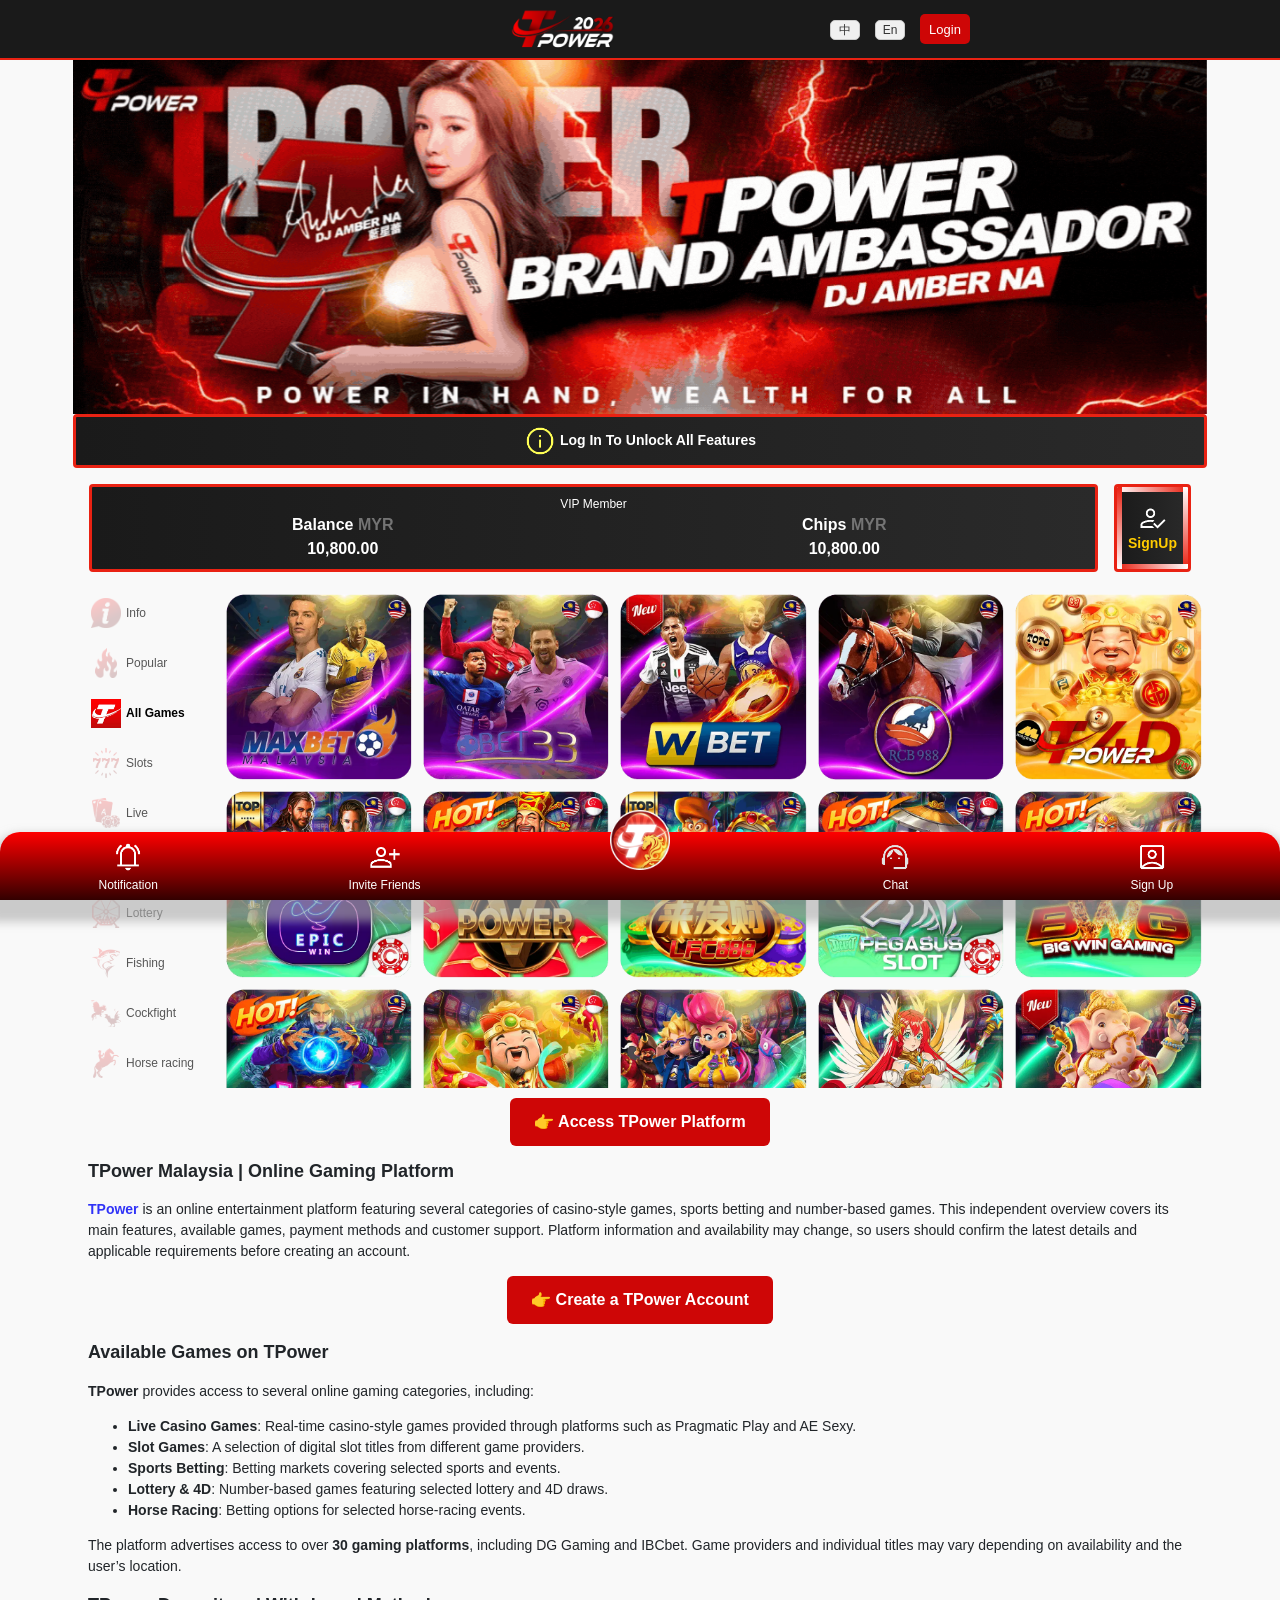
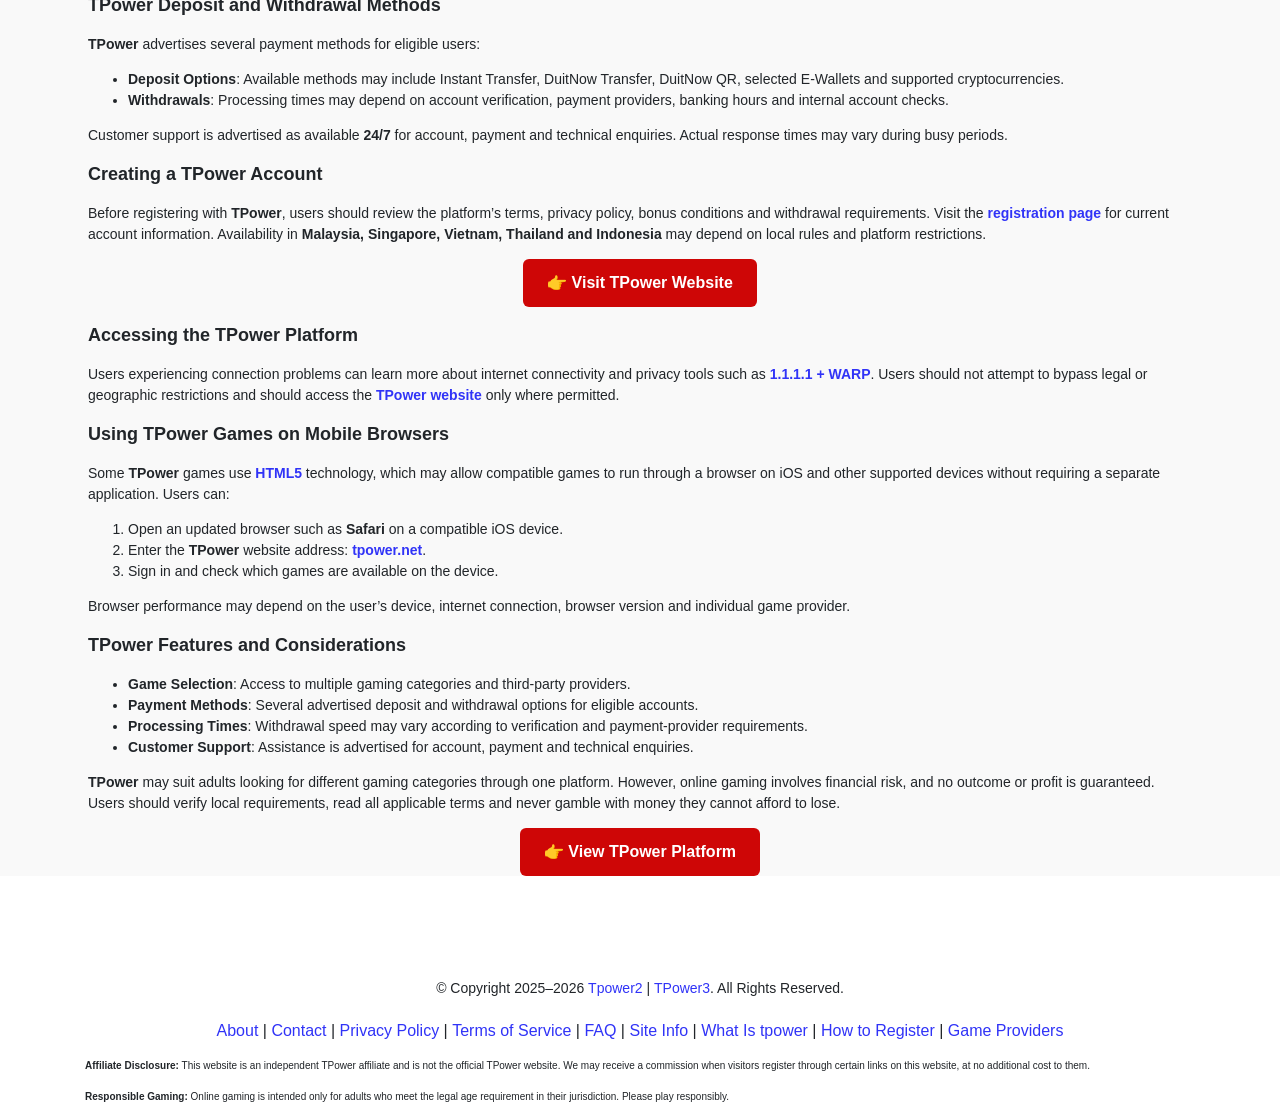
==== commit 981cb561: "Update index.html" ====
--- a/index.html
+++ b/index.html
@@ -772,7 +772,7 @@
 
 <center>
 
-  <a href="/signup.html" class="button" target="_blank">👉 Visit tpower Platform</a>
+  <a href="/signup.html" class="button" target="_blank">👉 Access TPower Platform</a>
       </center>
 
                      <h1>TPower Malaysia | Online Gaming Platform</h1>
@@ -781,7 +781,7 @@
 </p>
 <center>
 
-  <a href="https://www.tpower.net/signup.html" class="button" target="_blank">👉 View TPower Account Options</a>
+  <a href="https://www.tpower.net/signup.html" class="button" target="_blank">👉 Create a TPower Account</a>
 
 </center>
 <h2>Available Games on TPower</h2>
@@ -817,7 +817,7 @@
 </p>
 <center>
 
-  <a href="https://www.tpower.net/signup.html" class="button" target="_blank">👉 View TPower Registration Page</a>
+  <a href="https://www.tpower.net/signup.html" class="button" target="_blank">👉 Visit TPower Website</a>
 
 </center>
 <h2>Accessing the TPower Platform</h2>
@@ -850,7 +850,7 @@
 </p>
 <center>
 
-  <a href="https://www.tpower.net/signup.html" class="button" target="_blank">👉 Learn More About TPower</a>
+  <a href="https://www.tpower.net/signup.html" class="button" target="_blank">👉 View TPower Platform</a>
 
 </center>
                   </div>
--- a/content/style.css
+++ b/content/style.css
@@ -1348,6 +1348,6 @@
 .responsible-gaming {
   text-align: left;
   margin-top: 15px;
-  font-size: 12px;
+  font-size: 10px;
   line-height: 1.6;
 }
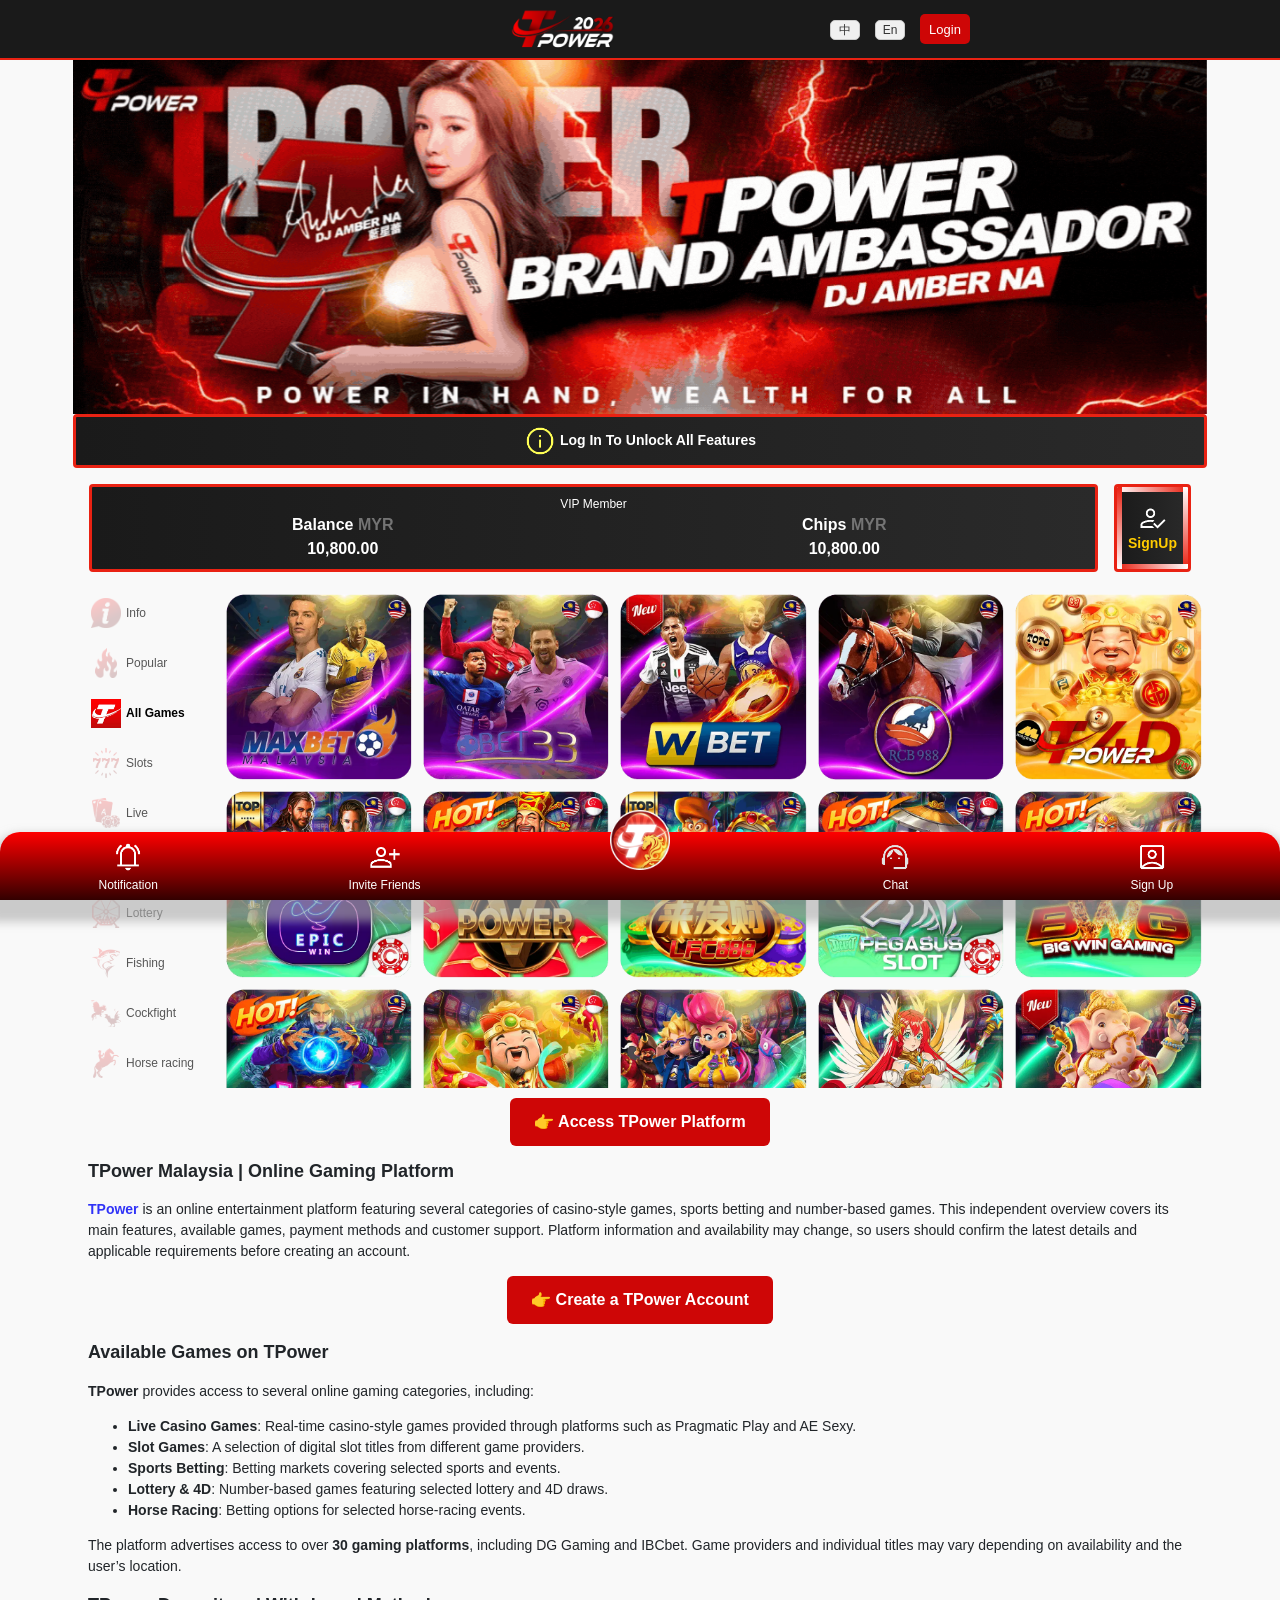
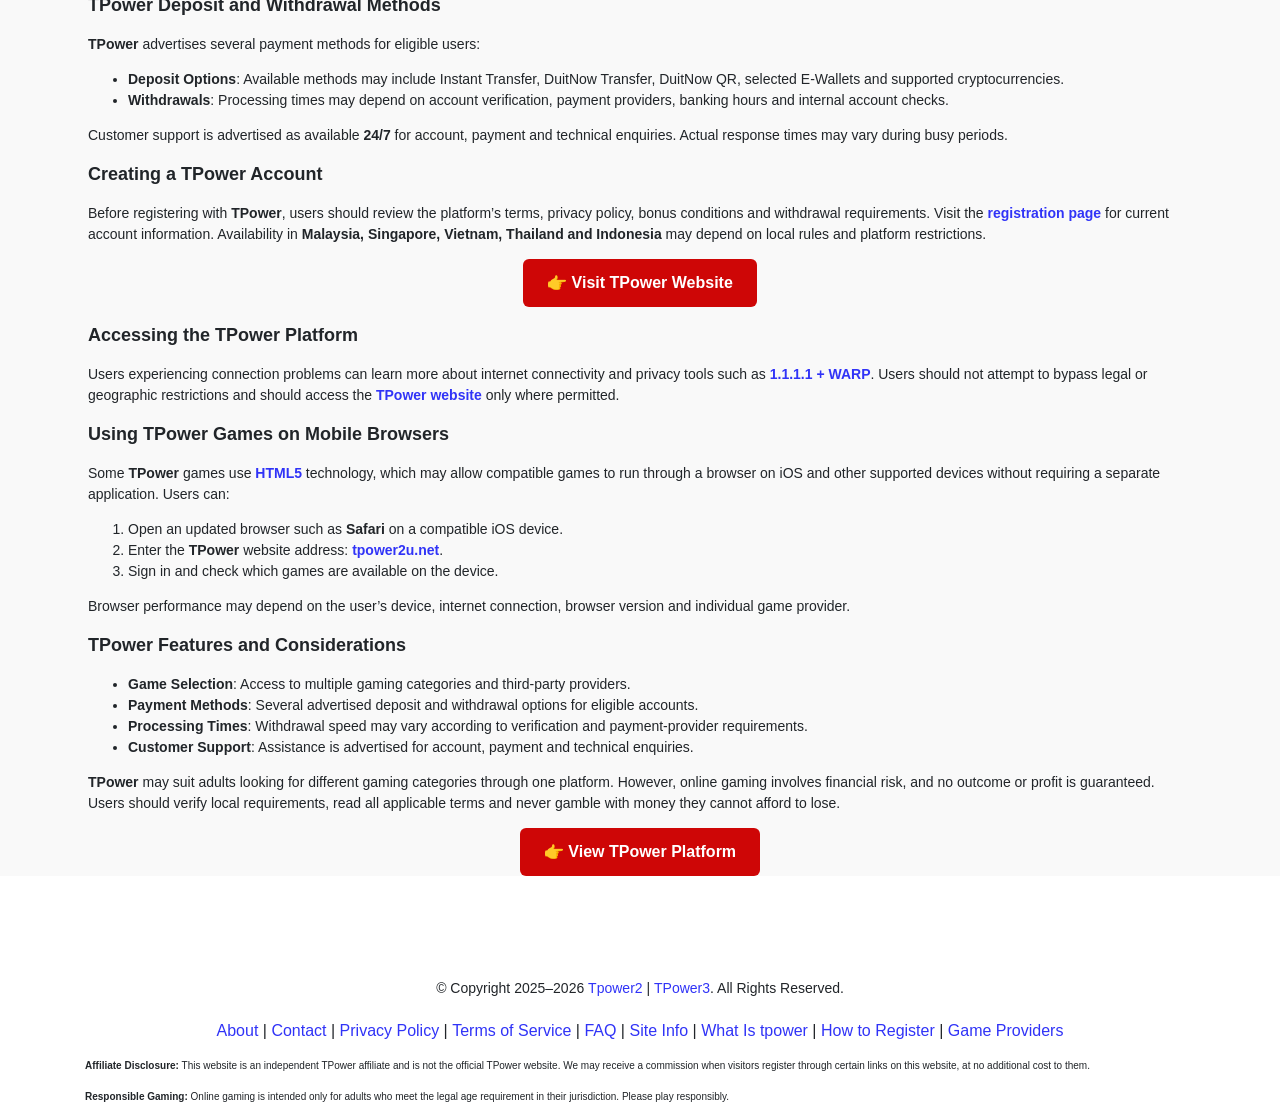
==== commit 6aa4351a: "Update index.html" ====
--- a/index.html
+++ b/index.html
@@ -16,16 +16,16 @@
   <meta name="theme-color" content="#b00000">
 
   <!-- Use only one preferred version of the URL -->
-  <link rel="canonical" href="https://tpower.net/">
+  <link rel="canonical" href="https://tpower2u.net/">
 
   <!-- Language targeting -->
   <link rel="alternate"
         hreflang="en"
-        href="https://tpower.net/">
+        href="https://tpower2u.net/">
 
   <link rel="alternate"
         hreflang="x-default"
-        href="https://tpower.net/">
+        href="https://tpower2u.net/">
 
   <!-- Favicons -->
   <link rel="apple-touch-icon"
@@ -62,7 +62,7 @@
   <meta property="og:description"
         content="An independent review of TPower covering its features, payment methods, support, security, advantages and potential drawbacks.">
 
-  <meta property="og:url" content="https://tpower.net/">
+  <meta property="og:url" content="https://tpower2u.net/">
 
   <meta property="og:image"
         content="/content/images/tpower-review.jpg">
@@ -93,10 +93,10 @@
     "@type": "Article",
     "headline": "TPower Review: Features, Payments, Support & Safety",
     "description": "An independent review of TPower covering platform features, payment options, customer support, security, advantages and potential drawbacks.",
-    "url": "https://tpower.net/",
+    "url": "https://tpower2u.net/",
     "mainEntityOfPage": {
       "@type": "WebPage",
-      "@id": "https://tpower.net/"
+      "@id": "https://tpower2u.net/"
     },
     "image": {
       "@type": "ImageObject",
@@ -105,12 +105,12 @@
     "author": {
       "@type": "Organization",
       "name": "TPower Review",
-      "url": "https://tpower.net/"
+      "url": "https://tpower2u.net/"
     },
     "publisher": {
       "@type": "Organization",
       "name": "TPower Review",
-      "url": "https://tpower.net/"
+      "url": "https://tpower2u.net/"
     },
     "about": {
       "@type": "Organization",
@@ -132,7 +132,7 @@
                            <div data-v-7a7156162="" class="row align-items-center h-100 no-gutters">
                               <div data-v-7a7156162="" class="col"></div>
                               <div data-v-7a7156162="" class="col text-center">
-                                 <a href="https://tpower.net/signup"><img data-v-7a7156162="" src="content/logo.png" class="logo-img" alt="TPower" width="120" height="50"></a>
+                                 <a href="https://tpower2u.net/signup"><img data-v-7a7156162="" src="content/logo.png" class="logo-img" alt="TPower" width="120" height="50"></a>
                               </div>
                               <div data-v-7a7156162="" class="col">
                                  <div data-v-7a7156162="" class="d-flex flex-row justify-content-end align-items-center">
@@ -141,15 +141,15 @@
                                  </div>
                               </div>
   <div class="top-bar">
-    <a href="https://tpower.net/cn">
+    <a href="https://tpower2u.net/cn">
       <button class="lang-button">中</button>
     </a>
 
-    <a href="https://tpower.net">
+    <a href="https://tpower2u.net">
       <button class="lang-button">En</button>
     </a>
 
-    <a href="https://tpower.net/login.html" target="_blank">
+    <a href="https://tpower2u.net/login.html" target="_blank">
       <button class="login-button">Login</button>
     </a>
   </div>
@@ -202,7 +202,7 @@
                         <span> </span>
                         <span> </span>
                         <div data-v-7a1517396="" class="wallet-btn">
-                           <a href="https://tpower.net/signup" rel="nofollow" target="_blank" class="text-signup">
+                           <a href="https://tpower2u.net/signup" rel="nofollow" target="_blank" class="text-signup">
                               <img data-v-7a1517396="" src="content/signup.png" alt="signup">
                               <div class="d-block">SignUp</div>
                            </a>
@@ -719,10 +719,10 @@
 
             <div data-v-7a30832209="" class="row h-100 no-gutters">
 
-              <a href="https://tpower.net" data-v-7a30832209="" class="p-0 btn main-button"><img src="./content/logo-footer2.png" width="80" height="80" alt="tpower homepage"></a>
-
-
-              <a href="https://tpower.net/signup.html" target="_blank" rel="nofollow" data-v-7a30832209="" class="col p-0 btn text-center footer-item">
+              <a href="https://tpower2u.net" data-v-7a30832209="" class="p-0 btn main-button"><img src="./content/logo-footer2.png" width="80" height="80" alt="tpower homepage"></a>
+
+
+              <a href="https://tpower2u.net/signup.html" target="_blank" rel="nofollow" data-v-7a30832209="" class="col p-0 btn text-center footer-item">
                 <div data-v-7a30832209="" class="position-relative"><img data-v-7a30832209="" src="./content/noti.png" class="tab-icon" alt=""> 
                   <div data-v-7a30832209="" class="tab-text tab-text-active">
                     Notification
@@ -730,7 +730,7 @@
                 </div>
               </a>
 
-              <a href="https://tpower.net/signup.html" rel="nofollow" target="_blank" data-v-7a30832209="" class="col p-0 btn text-center footer-item">
+              <a href="https://tpower2u.net/signup.html" rel="nofollow" target="_blank" data-v-7a30832209="" class="col p-0 btn text-center footer-item">
                 <div data-v-7a30832209="" class="position-relative"><img data-v-7a30832209="" src="./content/add.png" class="tab-icon" alt=""> 
                   <div data-v-7a30832209="" class="tab-text">
                     Invite Friends
@@ -741,7 +741,7 @@
               <div data-v-7a30832209="" class="col text-center footer-item">
               </div>
 
-              <a href="https://tpower.net/signup.html" target="_blank" rel="nofollow" data-v-7a30832209="" class="col p-0 btn text-center footer-item">
+              <a href="https://tpower2u.net/signup.html" target="_blank" rel="nofollow" data-v-7a30832209="" class="col p-0 btn text-center footer-item">
                 <div data-v-7a30832209="" class="position-relative"><img data-v-7a30832209="" src="./content/chat.png" class="tab-icon" alt=""> 
                   <div data-v-7a30832209="" class="tab-text">
                     Chat
@@ -749,7 +749,7 @@
                 </div>
               </a>
 
-              <a href="https://tpower.net/signup.html" data-v-7a30832209="" rel="nofollow" target="_blank" class="col p-0 btn text-center footer-item">
+              <a href="https://tpower2u.net/signup.html" data-v-7a30832209="" rel="nofollow" target="_blank" class="col p-0 btn text-center footer-item">
                 <div data-v-7a30832209="" class="position-relative"><img data-v-7a30832209="" src="./content/signup2.png" class="tab-icon" alt=""> 
                   <div data-v-7a30832209="" class="tab-text">
                     Sign Up
@@ -777,11 +777,11 @@
 
                      <h1>TPower Malaysia | Online Gaming Platform</h1>
 <p>
-   <a href="https://www.tpower.net"><b>TPower</b></a> is an online entertainment platform featuring several categories of casino-style games, sports betting and number-based games. This independent overview covers its main features, available games, payment methods and customer support. Platform information and availability may change, so users should confirm the latest details and applicable requirements before creating an account.
+   <a href="https://www.tpower2u.net"><b>TPower</b></a> is an online entertainment platform featuring several categories of casino-style games, sports betting and number-based games. This independent overview covers its main features, available games, payment methods and customer support. Platform information and availability may change, so users should confirm the latest details and applicable requirements before creating an account.
 </p>
 <center>
 
-  <a href="https://www.tpower.net/signup.html" class="button" target="_blank">👉 Create a TPower Account</a>
+  <a href="https://www.tpower2u.net/signup.html" class="button" target="_blank">👉 Create a TPower Account</a>
 
 </center>
 <h2>Available Games on TPower</h2>
@@ -813,16 +813,16 @@
 
 <h2>Creating a TPower Account</h2>
 <p>
-   Before registering with <b>TPower</b>, users should review the platform’s terms, privacy policy, bonus conditions and withdrawal requirements. Visit the <a href="https://tpower.net/signup" rel="nofollow" target="_blank"><b>registration page</b></a> for current account information. Availability in <b>Malaysia, Singapore, Vietnam, Thailand and Indonesia</b> may depend on local rules and platform restrictions.
+   Before registering with <b>TPower</b>, users should review the platform’s terms, privacy policy, bonus conditions and withdrawal requirements. Visit the <a href="https://tpower2u.net/signup" rel="nofollow" target="_blank"><b>registration page</b></a> for current account information. Availability in <b>Malaysia, Singapore, Vietnam, Thailand and Indonesia</b> may depend on local rules and platform restrictions.
 </p>
 <center>
 
-  <a href="https://www.tpower.net/signup.html" class="button" target="_blank">👉 Visit TPower Website</a>
+  <a href="https://www.tpower2u.net/signup.html" class="button" target="_blank">👉 Visit TPower Website</a>
 
 </center>
 <h2>Accessing the TPower Platform</h2>
 <p>
-   Users experiencing connection problems can learn more about internet connectivity and privacy tools such as <a href="https://one.one.one.one/" target="_blank" rel="nofollow noreferrer noopener"><b>1.1.1.1 + WARP</b></a>. Users should not attempt to bypass legal or geographic restrictions and should access the <a href="https://tpower.net/signup" rel="nofollow" target="_blank"><b>TPower website</b></a> only where permitted.
+   Users experiencing connection problems can learn more about internet connectivity and privacy tools such as <a href="https://one.one.one.one/" target="_blank" rel="nofollow noreferrer noopener"><b>1.1.1.1 + WARP</b></a>. Users should not attempt to bypass legal or geographic restrictions and should access the <a href="https://tpower2u.net/signup" rel="nofollow" target="_blank"><b>TPower website</b></a> only where permitted.
 </p>
 
 <h2>Using TPower Games on Mobile Browsers</h2>
@@ -831,7 +831,7 @@
 </p>
 <ol>
    <li>Open an updated browser such as <b>Safari</b> on a compatible iOS device.</li>
-   <li>Enter the <b>TPower</b> website address: <a href="https://www.tpower.net"><b>tpower.net</b></a>.</li>
+   <li>Enter the <b>TPower</b> website address: <a href="https://www.tpower2u.net"><b>tpower2u.net</b></a>.</li>
    <li>Sign in and check which games are available on the device.</li>
 </ol>
 <p>
@@ -850,7 +850,7 @@
 </p>
 <center>
 
-  <a href="https://www.tpower.net/signup.html" class="button" target="_blank">👉 View TPower Platform</a>
+  <a href="https://www.tpower2u.net/signup.html" class="button" target="_blank">👉 View TPower Platform</a>
 
 </center>
                   </div>
